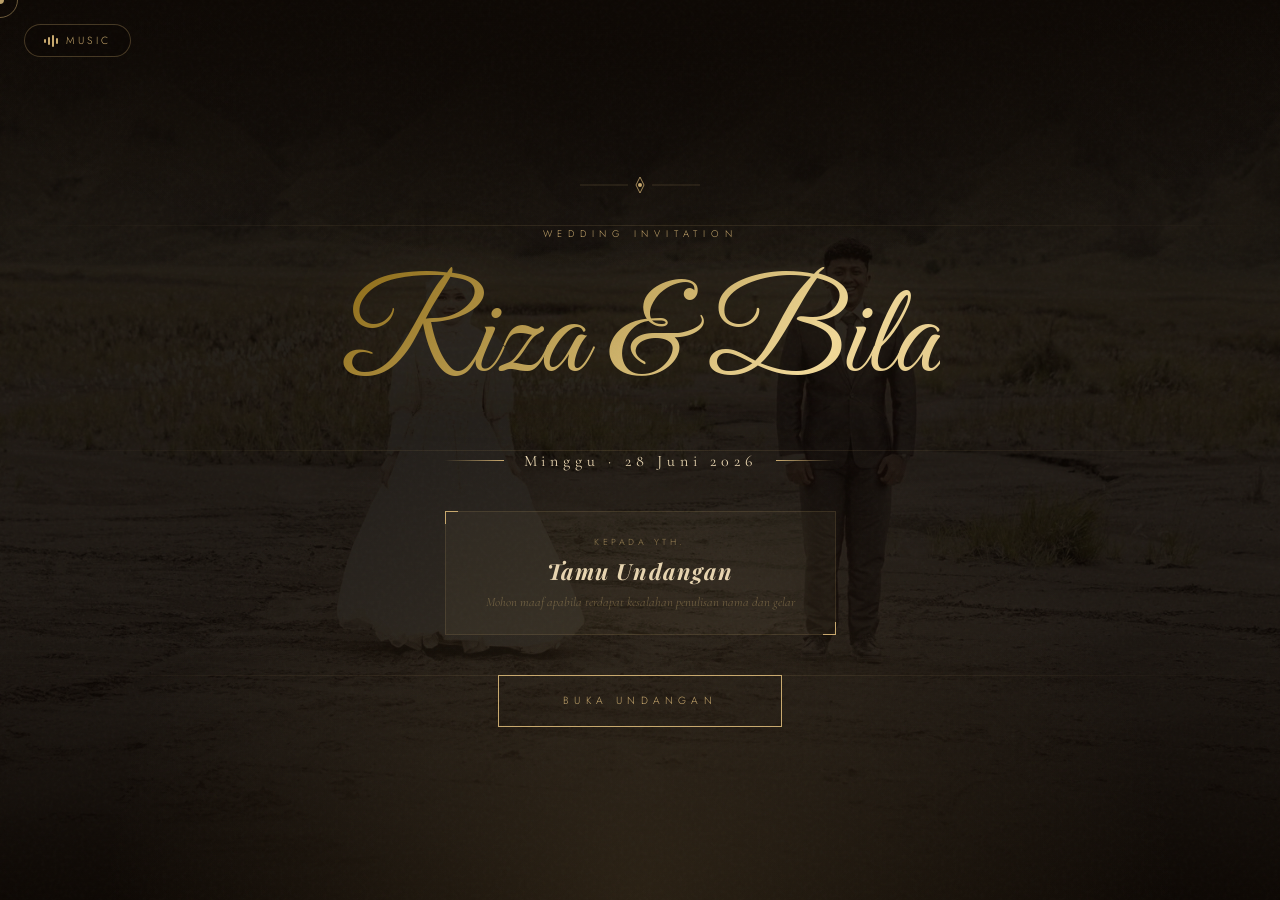
==== undangan-riza-bila/index.html @ 55325d84 "add per page and per person" ====
<!DOCTYPE html>
<html lang="id">
<head>
  <meta charset="UTF-8">
  <meta name="viewport" content="width=device-width, initial-scale=1.0">
  <title>Riza & Bila — Wedding Invitation</title>
  <link rel="preconnect" href="https://fonts.googleapis.com">
  <link href="https://fonts.googleapis.com/css2?family=Playfair+Display:ital,wght@0,400;0,500;0,700;1,400;1,500&family=Cormorant+Garamond:ital,wght@0,300;0,400;0,600;1,300;1,400&family=Great+Vibes&family=Jost:wght@200;300;400;500&display=swap" rel="stylesheet">
  <link rel="stylesheet" href="style.css">
  <link rel="preload" as="image" href="assets/bg/opening.jpg">
</head>

<body>

  <!-- Custom Cursor -->
  <div class="cursor-dot" id="cursor-dot"></div>
  <div class="cursor-ring" id="cursor-ring"></div>

  <!-- Music Toggle -->
  <button id="music-toggle" onclick="toggleMusic()">
    <div class="music-wave" id="music-wave">
      <span></span><span></span><span></span><span></span>
    </div>
    <span id="music-label">MUSIC</span>
  </button>
  <audio id="bg-music" loop>
    <source src="bg-song.mp3" type="audio/mpeg">
  </audio>

  <!-- Particles -->
  <div id="particles"></div>

  <!-- ===== OPENING ===== -->
  <div id="opening">
    <div class="opening-bg-layers">
      <div class="opening-bg-img"></div>
      <div class="opening-gradient"></div>
    </div>
    <div class="opening-lines">
      <div class="opening-line"></div>
      <div class="opening-line"></div>
      <div class="opening-line"></div>
    </div>

    <div class="opening-content">
      <div class="opening-ornament">
        <svg width="120" height="24" viewBox="0 0 120 24" fill="none">
          <line x1="0" y1="12" x2="48" y2="12" stroke="#C9A96E" stroke-width="0.5" opacity="0.4"/>
          <polygon points="60,4 64,12 60,20 56,12" fill="none" stroke="#C9A96E" stroke-width="0.8"/>
          <circle cx="60" cy="12" r="2" fill="#C9A96E"/>
          <line x1="72" y1="12" x2="120" y2="12" stroke="#C9A96E" stroke-width="0.5" opacity="0.4"/>
        </svg>
      </div>

      <p class="opening-tag">Wedding Invitation</p>

      <div class="opening-names">Riza & Bila</div>

      <div class="opening-date-row">
        <div class="opening-date-line"></div>
        <span class="opening-date-text">Minggu · 28 Juni 2026</span>
        <div class="opening-date-line" style="background: linear-gradient(90deg, var(--gold), transparent)"></div>
      </div>

      <div class="opening-guest-box">
        <p class="guest-label">Kepada Yth.</p>
        <h3 id="guest-name">Tamu Undangan</h3>
        <p class="opening-guest-note">Mohon maaf apabila terdapat kesalahan penulisan nama dan gelar</p>
      </div>

      <button class="open-btn" onclick="openInvitation()">
        <div class="open-btn-fill"></div>
        <span>Buka Undangan</span>
      </button>
    </div>
  </div>

  <!-- ===== MAIN ===== -->
  <div id="main">

    <!-- NAV -->
    <nav>
      <a href="#home" class="nav-item active" onclick="setActive(this)">
        <svg viewBox="0 0 24 24" fill="none" stroke="currentColor" stroke-width="1.5">
          <path d="M3 9l9-7 9 7v11a2 2 0 01-2 2H5a2 2 0 01-2-2z"/><polyline points="9 22 9 12 15 12 15 22"/>
        </svg>
        <span class="nav-label">Home</span>
      </a>
      <a href="#couple" class="nav-item" onclick="setActive(this)">
        <svg viewBox="0 0 24 24" fill="none" stroke="currentColor" stroke-width="1.5">
          <path d="M20.84 4.61a5.5 5.5 0 00-7.78 0L12 5.67l-1.06-1.06a5.5 5.5 0 00-7.78 7.78l1.06 1.06L12 21.23l7.78-7.78 1.06-1.06a5.5 5.5 0 000-7.78z"/>
        </svg>
        <span class="nav-label">Couple</span>
      </a>
      <a href="#event" class="nav-item" onclick="setActive(this)">
        <svg viewBox="0 0 24 24" fill="none" stroke="currentColor" stroke-width="1.5">
          <rect x="3" y="4" width="18" height="18" rx="2"/><line x1="16" y1="2" x2="16" y2="6"/>
          <line x1="8" y1="2" x2="8" y2="6"/><line x1="3" y1="10" x2="21" y2="10"/>
        </svg>
        <span class="nav-label">Event</span>
      </a>
      <a href="#gallery" class="nav-item" onclick="setActive(this)">
        <svg viewBox="0 0 24 24" fill="none" stroke="currentColor" stroke-width="1.5">
          <rect x="3" y="3" width="18" height="18" rx="2"/>
          <circle cx="8.5" cy="8.5" r="1.5"/><polyline points="21 15 16 10 5 21"/>
        </svg>
        <span class="nav-label">Gallery</span>
      </a>
      <a href="#wishes" class="nav-item" onclick="setActive(this)">
        <svg viewBox="0 0 24 24" fill="none" stroke="currentColor" stroke-width="1.5">
          <path d="M21 15a2 2 0 01-2 2H7l-4 4V5a2 2 0 012-2h14a2 2 0 012 2z"/>
        </svg>
        <span class="nav-label">Wishes</span>
      </a>
    </nav>

    <!-- HERO -->
    <section id="home">
      <div class="hero-bg-photo"></div>
      <div class="hero-vignette"></div>
      <div class="hero-glow"></div>
      <div class="hero-content">
        <p class="hero-eyebrow">Together with families · We invite you to celebrate</p>
        <div class="hero-ornament">
          <svg width="200" height="20" viewBox="0 0 200 20">
            <line x1="0" y1="10" x2="80" y2="10" stroke="#C9A96E" stroke-width="0.5" opacity="0.4"/>
            <polygon points="100,2 107,10 100,18 93,10" fill="none" stroke="#C9A96E" stroke-width="1"/>
            <circle cx="100" cy="10" r="2.5" fill="#C9A96E" opacity="0.8"/>
            <line x1="120" y1="10" x2="200" y2="10" stroke="#C9A96E" stroke-width="0.5" opacity="0.4"/>
          </svg>
        </div>
        <h1 class="hero-names">Riza & Bila</h1>
        <p class="hero-tagline">A celebration of love, faith & forever</p>
        <div class="hero-date-band">
          <span class="date-dot">◆</span>
          <span>Minggu, 28 Juni 2026</span>
          <span class="date-dot">◆</span>
        </div>
        <button class="hero-cta" onclick="document.getElementById('event').scrollIntoView({behavior:'smooth'})">
          <div class="hero-cta-fill"></div>
          Save The Date
        </button>
      </div>
      <div class="scroll-cue">
        <div class="scroll-cue-line"></div>
        <span>Scroll</span>
      </div>
    </section>

    <!-- COUPLE -->
    <section id="couple">
      <div class="couple-bg-text">Love</div>
      <div class="section-header reveal">
        <p class="section-badge">✦ The Couple ✦</p>
        <h2 class="section-title">Assalamualaikum Wr Wb</h2>
        <div class="section-divider">
          <div class="divider-line"></div>
          <div class="divider-diamond"></div>
          <div class="divider-line rev"></div>
        </div>
        <p class="section-sub">Dengan memohon rahmat dan ridho Allah SWT, kami bermaksud mengundang Bapak / Ibu / Saudara(i) dalam rangkaian acara pernikahan kami</p>
      </div>
      <div class="couple-grid">
        <div class="couple-card" id="couple-card-1">
          <div class="couple-photo-wrap">
            <div class="couple-photo-ring"></div>
            <div class="couple-photo-ring-2"></div>
            <div class="couple-photo">
              <img src="assets/couple/riza.jpg" alt="Riza Irsyad" width="150" height="150" loading="lazy" decoding="async" class="img-fade" onload="this.classList.add('loaded')">
            </div>
          </div>
          <div class="couple-name">Riza Irsyad</div>
          <div class="couple-role">✦ Putra Kedua ✦</div>
          <div class="couple-parents">Bpk. Drs. H. Iyos Rosihin<br>& Dra. Ibu Hj. Julaeha</div>
        </div>

        <div class="couple-center">
          <div class="couple-dot"></div>
          <div class="couple-ampersand">&</div>
          <div class="couple-dot"></div>
        </div>

        <div class="couple-card" id="couple-card-2" style="transition-delay: 0.2s">
          <div class="couple-photo-wrap">
            <div class="couple-photo-ring"></div>
            <div class="couple-photo-ring-2"></div>
            <div class="couple-photo">
              <img src="assets/couple/bila.jpg" alt="Nabila Syahidah N" width="150" height="150" loading="lazy" decoding="async" class="img-fade" onload="this.classList.add('loaded')">
            </div>
          </div>
          <div class="couple-name">Nabila Syahidah N</div>
          <div class="couple-role">✦ Putri Pertama ✦</div>
          <div class="couple-parents">Bpk. Ari<br>& Ibu Istna</div>
        </div>
      </div>
    </section>

    <!-- QUOTE -->
    <section id="quote-section">
      <div class="quote-photo-bg"></div>
      <div class="quote-glow"></div>
      <div class="quote-frame reveal">
        <div class="quote-corner tl"></div>
        <div class="quote-corner tr"></div>
        <div class="quote-corner bl"></div>
        <div class="quote-corner br"></div>
        <div class="quote-icon">"</div>
        <p class="quote-text">Dan di antara tanda-tanda kekuasaan-Nya ialah Dia menciptakan untukmu istri-istri dari jenismu sendiri, supaya kamu cenderung dan merasa tenteram kepadanya, dan dijadikan-Nya di antaramu rasa kasih dan sayang.</p>
        <p class="quote-source">— Q.S. Ar-Rum : 21 —</p>
      </div>
    </section>

    <!-- EVENT -->
    <section id="event">
      <div class="section-header reveal">
        <p class="section-badge">✦ Our Special Day ✦</p>
        <h2 class="section-title">Wedding Event</h2>
        <div class="section-divider">
          <div class="divider-line"></div>
          <div class="divider-diamond"></div>
          <div class="divider-line rev"></div>
        </div>
      </div>

      <div class="countdown">
        <div class="countdown-unit">
          <div class="countdown-box">
            <span class="countdown-number" id="days">00</span>
            <span class="countdown-label">Hari</span>
          </div>
        </div>
        <div class="countdown-separator">:</div>
        <div class="countdown-unit">
          <div class="countdown-box">
            <span class="countdown-number" id="hours">00</span>
            <span class="countdown-label">Jam</span>
          </div>
        </div>
        <div class="countdown-separator">:</div>
        <div class="countdown-unit">
          <div class="countdown-box">
            <span class="countdown-number" id="mins">00</span>
            <span class="countdown-label">Menit</span>
          </div>
        </div>
        <div class="countdown-separator">:</div>
        <div class="countdown-unit">
          <div class="countdown-box">
            <span class="countdown-number" id="secs">00</span>
            <span class="countdown-label">Detik</span>
          </div>
        </div>
      </div>

      <div class="events-grid">
        <div class="event-card" id="ec1">
          <div class="event-icon-wrap">🕌</div>
          <div class="event-type">Akad Nikah</div>
          <div class="event-divider"></div>
          <div class="event-detail"><strong>Jumat, 26 Juni 2026</strong></div>
          <div class="event-detail">07.00 WIB — Selesai</div>
          <div class="event-address">
            <strong style="color:var(--brown);font-family:'Cormorant Garamond',serif;font-size:1rem;">KUA Cileunyi</strong><br>
            Jl. Galumpit Desa No.4, Cileunyi Kulon, Kec. Cileunyi, Kab. Bandung, Jawa Barat
          </div>
          <a href="https://maps.google.com/?q=KUA+Cileunyi" target="_blank" class="map-btn">
            <svg width="12" height="12" viewBox="0 0 24 24" fill="none" stroke="currentColor" stroke-width="2"><path d="M21 10c0 7-9 13-9 13s-9-6-9-13a9 9 0 0118 0z"/><circle cx="12" cy="10" r="3"/></svg>
            Lihat Peta
          </a>
        </div>
        <div class="event-card" id="ec2" style="transition-delay:0.2s">
          <div class="event-icon-wrap">🏛️</div>
          <div class="event-type">Resepsi Pernikahan</div>
          <div class="event-divider"></div>
          <div class="event-detail"><strong>Minggu, 28 Juni 2026</strong></div>
          <div class="event-detail">13.00 WIB — Selesai</div>
          <div class="event-address">
            <strong style="color:var(--brown);font-family:'Cormorant Garamond',serif;font-size:1rem;">Magma Cafe</strong><br>
            Bandasari, Cangkuang, Bandung Regency, West Java
          </div>
          <a href="https://maps.google.com/?q=Magma.bdg" target="_blank" class="map-btn">
            <svg width="12" height="12" viewBox="0 0 24 24" fill="none" stroke="currentColor" stroke-width="2"><path d="M21 10c0 7-9 13-9 13s-9-6-9-13a9 9 0 0118 0z"/><circle cx="12" cy="10" r="3"/></svg>
            Lihat Peta
          </a>
        </div>
      </div>

      <div class="map-wrap reveal">
        <iframe
          src="https://www.google.com/maps/embed?pb=!1m18!1m12!1m3!1d4696.8307964035475!2d107.52487027581668!3d-7.059960869189744!2m3!1f0!2f0!3f0!3m2!1i1024!2i768!4f13.1!3m3!1m2!1s0x2e68edf9655cf415%3A0xceb4f881f0eeddd4!2sMagma.bdg!5e1!3m2!1sen!2sid!4v1777745625233!5m2!1sen!2sid"
          width="100%" height="320" style="border:0;display:block;" allowfullscreen="" loading="lazy">
        </iframe>
      </div>
    </section>

    <!-- GALLERY -->
    <section id="gallery">
      <div class="section-header reveal">
        <p class="section-badge" style="color:rgba(201,169,110,0.5)">✦ Moments ✦</p>
        <h2 class="section-title light">Our Gallery</h2>
        <div class="section-divider">
          <div class="divider-line" style="background:linear-gradient(90deg,transparent,rgba(201,169,110,0.4))"></div>
          <div class="divider-diamond"></div>
          <div class="divider-line rev" style="background:linear-gradient(90deg,rgba(201,169,110,0.4),transparent)"></div>
        </div>
        <p class="section-sub light">Setiap momen adalah kenangan yang abadi</p>
      </div>

      <div class="gallery-grid">
        <div class="gallery-item" onclick="openLightbox('assets/gallery/edit.jpg')">
          <img src="assets/gallery/edit.jpg" alt="Gallery 1" loading="lazy" decoding="async" class="img-fade" onload="this.classList.add('loaded')">
          <div class="gallery-overlay"></div>
          <div class="gallery-view-icon">
            <svg viewBox="0 0 24 24" fill="none" stroke="white" stroke-width="1.5"><circle cx="11" cy="11" r="8"/><path d="M21 21l-4.35-4.35"/></svg>
          </div>
        </div>
        <div class="gallery-item" onclick="openLightbox('assets/gallery/IMG_8842.jpg')">
          <img src="assets/gallery/IMG_8842.jpg" alt="Gallery 2" loading="lazy" decoding="async" class="img-fade" onload="this.classList.add('loaded')">
          <div class="gallery-overlay"></div>
          <div class="gallery-view-icon">
            <svg viewBox="0 0 24 24" fill="none" stroke="white" stroke-width="1.5"><circle cx="11" cy="11" r="8"/><path d="M21 21l-4.35-4.35"/></svg>
          </div>
        </div>
        <div class="gallery-item" onclick="openLightbox('assets/gallery/IMG_8856.jpg')">
          <img src="assets/gallery/IMG_8856.jpg" alt="Gallery 3" loading="lazy" decoding="async" class="img-fade" onload="this.classList.add('loaded')">
          <div class="gallery-overlay"></div>
          <div class="gallery-view-icon">
            <svg viewBox="0 0 24 24" fill="none" stroke="white" stroke-width="1.5"><circle cx="11" cy="11" r="8"/><path d="M21 21l-4.35-4.35"/></svg>
          </div>
        </div>
        <div class="gallery-item" onclick="openLightbox('assets/gallery/IMG_2048.jpg')">
          <img src="assets/gallery/IMG_2048.jpg" alt="Gallery 4" loading="lazy" decoding="async" class="img-fade" onload="this.classList.add('loaded')">
          <div class="gallery-overlay"></div>
          <div class="gallery-view-icon">
            <svg viewBox="0 0 24 24" fill="none" stroke="white" stroke-width="1.5"><circle cx="11" cy="11" r="8"/><path d="M21 21l-4.35-4.35"/></svg>
          </div>
        </div>
        <div class="gallery-item" onclick="openLightbox('assets/gallery/IMG_6687.jpg')">
          <img src="assets/gallery/IMG_6687.jpg" alt="Gallery 5" loading="lazy" decoding="async" class="img-fade" onload="this.classList.add('loaded')">
          <div class="gallery-overlay"></div>
          <div class="gallery-view-icon">
            <svg viewBox="0 0 24 24" fill="none" stroke="white" stroke-width="1.5"><circle cx="11" cy="11" r="8"/><path d="M21 21l-4.35-4.35"/></svg>
          </div>
        </div>
        <div class="gallery-item" onclick="openLightbox('assets/gallery/edit2.jpg')">
          <img src="assets/gallery/edit2.jpg" alt="Gallery 6" loading="lazy" decoding="async" class="img-fade" onload="this.classList.add('loaded')">
          <div class="gallery-overlay"></div>
          <div class="gallery-view-icon">
            <svg viewBox="0 0 24 24" fill="none" stroke="white" stroke-width="1.5"><circle cx="11" cy="11" r="8"/><path d="M21 21l-4.35-4.35"/></svg>
          </div>
        </div>
        <div class="gallery-item" onclick="openLightbox('assets/gallery/IMG_0415.jpg')">
          <img src="assets/gallery/IMG_0415.jpg" alt="Gallery 7" loading="lazy" decoding="async" class="img-fade" onload="this.classList.add('loaded')">
          <div class="gallery-overlay"></div>
          <div class="gallery-view-icon">
            <svg viewBox="0 0 24 24" fill="none" stroke="white" stroke-width="1.5"><circle cx="11" cy="11" r="8"/><path d="M21 21l-4.35-4.35"/></svg>
          </div>
        </div>
        <div class="gallery-item" onclick="openLightbox('assets/gallery/IMG_8567.jpg')">
          <img src="assets/gallery/IMG_8567.jpg" alt="Gallery 8" loading="lazy" decoding="async" class="img-fade" onload="this.classList.add('loaded')">
          <div class="gallery-overlay"></div>
          <div class="gallery-view-icon">
            <svg viewBox="0 0 24 24" fill="none" stroke="white" stroke-width="1.5"><circle cx="11" cy="11" r="8"/><path d="M21 21l-4.35-4.35"/></svg>
          </div>
        </div>
        <div class="gallery-item" onclick="openLightbox('assets/gallery/IMG_8584.jpg')">
          <img src="assets/gallery/IMG_8584.jpg" alt="Gallery 9" loading="lazy" decoding="async" class="img-fade" onload="this.classList.add('loaded')">
          <div class="gallery-overlay"></div>
          <div class="gallery-view-icon">
            <svg viewBox="0 0 24 24" fill="none" stroke="white" stroke-width="1.5"><circle cx="11" cy="11" r="8"/><path d="M21 21l-4.35-4.35"/></svg>
          </div>
        </div>
      </div>
    </section>

    <!-- WISHES -->
    <section id="wishes">
      <div class="section-header reveal">
        <p class="section-badge">✦ Ucapan & Doa ✦</p>
        <h2 class="section-title light">Kirim Ucapan</h2>
        <div class="section-divider">
          <div class="divider-line" style="background:linear-gradient(90deg,transparent,rgba(201,169,110,0.4))"></div>
          <div class="divider-diamond"></div>
          <div class="divider-line rev" style="background:linear-gradient(90deg,rgba(201,169,110,0.4),transparent)"></div>
        </div>
      </div>

      <div class="wish-form reveal">
        <div class="form-field">
          <input type="text" id="guest-name-input" placeholder="Nama" readonly>
        </div>
        <div class="form-field">
          <textarea id="wish-text" placeholder="Tulis ucapan & doa untuk kami…"></textarea>
        </div>
        <div class="form-row">
          <div class="form-field">
            <select id="wish-status">
              <option value="" disabled selected>Konfirmasi Kehadiran</option>
              <option value="hadir">Hadir</option>
              <option value="tidak">Tidak Hadir</option>
              <option value="ragu">Masih Ragu</option>
            </select>
          </div>
          <div class="form-field">
            <select id="guest-count">
              <option value="" disabled selected>Jumlah Tamu</option>
              <option value="1">1 Orang</option>
              <option value="2">2 Orang</option>
            </select>
          </div>
        </div>
        <button class="submit-btn" onclick="submitWish()">
          <div class="submit-btn-fill"></div>
          <span>Kirim Ucapan ✦</span>
        </button>
      </div>

      <div class="comments-list" id="comments-list"></div>
    </section>

    <!-- AMPLOP DIGITAL -->
    <section id="amplop">
      <div class="section-header reveal">
        <p class="section-badge">✦ Amplop Digital ✦</p>
        <h2 class="section-title">Gift of Love</h2>
        <div class="section-divider">
          <div class="divider-line"></div>
          <div class="divider-diamond"></div>
          <div class="divider-line rev"></div>
        </div>
        <p class="amplop-intro">Terima kasih telah melakukan konfirmasi kehadiran. Doa Bapak/Ibu/Saudara/i sudah merupakan hadiah terbaik bagi kami. Namun, jika memberi adalah bentuk tanda kasih Anda, fitur ini dapat memberikan Anda kemudahan.</p>
      </div>
      <div class="bank-cards">
        <div class="bank-card" id="bc1">
          <div class="bank-logo">🏦 Bank BNI</div>
          <div class="bank-label">Nomor Rekening</div>
          <div class="bank-number">0460 450 852</div>
          <div class="bank-info">
            <div>
              <div class="bank-label">Atas Nama</div>
              <div class="bank-info-value">Riza Irsyad</div>
            </div>
            <div>
              <div class="bank-label">Pernikahan</div>
              <div class="bank-info-value">26/06/2026</div>
            </div>
          </div>
          <button class="copy-btn" onclick="copyNumber(this, '0460450852')">
            <div class="copy-btn-fill"></div>
            <span id="copy-label-1">📋 Salin Nomor</span>
          </button>
        </div>
        <div class="bank-card" id="bc2" style="transition-delay:0.2s">
          <div class="bank-logo">💜 Bank BCA</div>
          <div class="bank-label">Nomor Rekening</div>
          <div class="bank-number">0123 456 789</div>
          <div class="bank-info">
            <div>
              <div class="bank-label">Atas Nama</div>
              <div class="bank-info-value">Nabila Syahidah N</div>
            </div>
            <div>
              <div class="bank-label">Pernikahan</div>
              <div class="bank-info-value">26/06/2026</div>
            </div>
          </div>
          <button class="copy-btn" onclick="copyNumber(this, '0123456789')">
            <div class="copy-btn-fill"></div>
            <span id="copy-label-2">📋 Salin Nomor</span>
          </button>
        </div>
      </div>
    </section>

    <!-- FOOTER -->
    <footer>
      <div class="footer-glow"></div>
      <div class="footer-names">Riza & Bila</div>
      <div class="footer-divider-line"></div>
      <p class="footer-text">Merupakan suatu kehormatan dan kebahagiaan bagi kami apabila Bapak/Ibu/Saudara/i berkenan hadir untuk memberikan doa restu.</p>
      <p class="footer-date">Minggu · 28 Juni 2026</p>
    </footer>

    <!-- LIGHTBOX -->
    <div id="lightbox">
      <button class="lb-close" onclick="closeLightbox()">✕</button>
      <img id="lb-img" src="" alt="">
    </div>

    <!-- TOAST -->
    <div id="toast"></div>

  </div><!-- /main -->

  <script src="script.js"></script>
</body>
</html>
---- undangan-riza-bila/style.css ----
:root {
  --gold: #C9A96E;
  --gold-light: #E8D5B0;
  --gold-dark: #8B6914;
  --gold-shimmer: #F0D898;
  --cream: #FDF8F0;
  --cream-dark: #F0E5D0;
  --brown: #2C1B0E;
  --white: #FFFFFF;
  --gray: #7A7060;
  --dark: #0D0804;
  --dark-mid: #150E06;
  --dark-surface: #1A1008;
  --rose: #C8A09A;
  --ink: #1C1108;
}

* { margin: 0; padding: 0; box-sizing: border-box; }
html { scroll-behavior: smooth; }

body {
  font-family: 'Jost', sans-serif;
  background: var(--dark);
  color: var(--brown);
  overflow-x: hidden;
  cursor: none;
}

/* ===== CUSTOM CURSOR ===== */
.cursor-dot {
  position: fixed;
  width: 8px; height: 8px;
  background: var(--gold);
  border-radius: 50%;
  pointer-events: none;
  z-index: 99999;
  transform: translate(-50%, -50%);
  transition: transform 0.1s ease;
  mix-blend-mode: difference;
}
.cursor-ring {
  position: fixed;
  width: 36px; height: 36px;
  border: 1px solid rgba(201,169,110,0.5);
  border-radius: 50%;
  pointer-events: none;
  z-index: 99998;
  transform: translate(-50%, -50%);
  transition: width 0.3s ease, height 0.3s ease, border-color 0.3s ease;
}
.cursor-ring.hover {
  width: 56px; height: 56px;
  border-color: var(--gold);
}

/* ===== NOISE TEXTURE OVERLAY ===== */
body::before {
  content: '';
  position: fixed;
  inset: 0;
  background-image: url("data:image/svg+xml,%3Csvg viewBox='0 0 256 256' xmlns='http://www.w3.org/2000/svg'%3E%3Cfilter id='noise'%3E%3CfeTurbulence type='fractalNoise' baseFrequency='0.9' numOctaves='4' stitchTiles='stitch'/%3E%3C/filter%3E%3Crect width='100%25' height='100%25' filter='url(%23noise)' opacity='0.04'/%3E%3C/svg%3E");
  pointer-events: none;
  z-index: 99990;
  opacity: 0.6;
}

/* ===== MUSIC TOGGLE ===== */
#music-toggle {
  position: fixed;
  top: 24px; left: 24px;
  z-index: 9999;
  background: rgba(13,8,4,0.8);
  color: var(--gold);
  border: 1px solid rgba(201,169,110,0.3);
  padding: 0.5rem 1.2rem;
  font-family: 'Jost', sans-serif;
  font-size: 0.65rem;
  font-weight: 300;
  letter-spacing: 0.3em;
  cursor: none;
  border-radius: 30px;
  backdrop-filter: blur(20px);
  transition: all 0.3s ease;
  display: flex; align-items: center; gap: 0.5rem;
}
#music-toggle:hover {
  background: rgba(201,169,110,0.1);
  border-color: var(--gold);
}
.music-wave {
  display: flex; gap: 2px; align-items: center; height: 12px;
}
.music-wave span {
  display: block; width: 2px; background: var(--gold); border-radius: 2px;
  animation: wave 1s ease-in-out infinite;
}
.music-wave span:nth-child(1) { height: 4px; animation-delay: 0s; }
.music-wave span:nth-child(2) { height: 8px; animation-delay: 0.15s; }
.music-wave span:nth-child(3) { height: 12px; animation-delay: 0.3s; }
.music-wave span:nth-child(4) { height: 6px; animation-delay: 0.45s; }
.music-wave.paused span { animation-play-state: paused; height: 3px !important; }
@keyframes wave {
  0%, 100% { transform: scaleY(0.5); }
  50% { transform: scaleY(1); }
}

/* ===== PARTICLES ===== */
#particles {
  position: fixed; inset: 0;
  pointer-events: none; z-index: 1; overflow: hidden;
}
.particle {
  position: absolute;
  border-radius: 50%;
  opacity: 0;
  animation: floatUp linear infinite;
}
@keyframes floatUp {
  0% { transform: translateY(100vh) translateX(0) rotate(0deg); opacity: 0; }
  10% { opacity: 1; }
  90% { opacity: 0.5; }
  100% { transform: translateY(-100px) translateX(60px) rotate(720deg); opacity: 0; }
}

/* ===== OPENING SCREEN ===== */
#opening {
  position: fixed; inset: 0; z-index: 9990;
  background: var(--dark);
  display: flex; flex-direction: column; align-items: center; justify-content: center;
  transition: opacity 1s ease, visibility 1s ease;
  overflow: hidden;
}
#opening.hidden { opacity: 0; visibility: hidden; pointer-events: none; }

.opening-bg-layers {
  position: absolute; inset: 0;
}
.opening-bg-img {
  position: absolute; inset: 0;
  background: url('assets/bg/opening.jpg') center/cover no-repeat;
  opacity: 0;
  filter: sepia(0.4) brightness(0.4);
  animation: bgReveal 2.5s ease 0.5s forwards;
}
@keyframes bgReveal {
  to { opacity: 0.25; }
}
.opening-gradient {
  position: absolute; inset: 0;
  background:
    radial-gradient(ellipse 60% 80% at 50% 100%, rgba(201,169,110,0.15) 0%, transparent 70%),
    radial-gradient(ellipse 100% 50% at 50% 0%, var(--dark) 0%, transparent 60%),
    linear-gradient(to bottom, var(--dark) 0%, transparent 30%, transparent 70%, var(--dark) 100%);
}

/* Animated horizontal lines */
.opening-lines {
  position: absolute; inset: 0; overflow: hidden;
}
.opening-line {
  position: absolute; left: 0; right: 0; height: 1px;
  background: linear-gradient(90deg, transparent, rgba(201,169,110,0.15), transparent);
  transform: scaleX(0);
  animation: lineExpand 1.5s ease forwards;
}
.opening-line:nth-child(1) { top: 25%; animation-delay: 0.3s; }
.opening-line:nth-child(2) { top: 50%; animation-delay: 0.5s; }
.opening-line:nth-child(3) { top: 75%; animation-delay: 0.7s; }
@keyframes lineExpand {
  to { transform: scaleX(1); }
}

.opening-content {
  position: relative; z-index: 2;
  text-align: center; padding: 2rem;
  display: flex; flex-direction: column; align-items: center; gap: 0;
}

.opening-ornament {
  opacity: 0;
  animation: fadeIn 1s ease 0.8s forwards;
  margin-bottom: 1.5rem;
}
.opening-ornament svg { width: 120px; }

.opening-tag {
  font-family: 'Jost', sans-serif;
  font-size: 0.6rem; font-weight: 300;
  letter-spacing: 0.6em;
  color: var(--gold);
  text-transform: uppercase;
  opacity: 0;
  animation: fadeUp 1s ease 1s forwards;
  margin-bottom: 1.5rem;
}

.opening-names {
  font-family: 'Great Vibes', cursive;
  font-size: clamp(4rem, 14vw, 8rem);
  color: transparent;
  background: linear-gradient(135deg, var(--gold-dark), var(--gold-shimmer), var(--gold), var(--gold-shimmer), var(--gold-dark));
  background-size: 300% 300%;
  -webkit-background-clip: text;
  background-clip: text;
  animation: gradientShift 4s ease-in-out infinite, fadeUp 1.2s ease 1.2s both;
  line-height: 1.2;
  margin-bottom: 0.5rem;
  text-shadow: none;
  filter: drop-shadow(0 0 40px rgba(201,169,110,0.2));
}
@keyframes gradientShift {
  0%, 100% { background-position: 0% 50%; }
  50% { background-position: 100% 50%; }
}

.opening-date-row {
  display: flex; align-items: center; gap: 1.2rem;
  opacity: 0;
  animation: fadeUp 1s ease 1.5s forwards;
  margin: 1.5rem 0 2.5rem;
}
.opening-date-line { flex: 1; height: 1px; width: 60px; background: linear-gradient(90deg, transparent, var(--gold)); }
.opening-date-line:last-child { background: linear-gradient(90deg, var(--gold), transparent); }
.opening-date-text {
  font-family: 'Cormorant Garamond', serif;
  font-size: 1rem; letter-spacing: 0.3em;
  color: var(--gold-light); white-space: nowrap;
}

.opening-guest-box {
  background: rgba(201,169,110,0.05);
  border: 1px solid rgba(201,169,110,0.15);
  padding: 1.5rem 2.5rem;
  margin-bottom: 2.5rem;
  position: relative;
  opacity: 0;
  animation: fadeUp 1s ease 1.7s forwards;
}
.opening-guest-box::before, .opening-guest-box::after {
  content: ''; position: absolute;
  width: 12px; height: 12px;
  border-color: var(--gold); border-style: solid;
}
.opening-guest-box::before { top: -1px; left: -1px; border-width: 1px 0 0 1px; }
.opening-guest-box::after { bottom: -1px; right: -1px; border-width: 0 1px 1px 0; }
.guest-label {
  font-family: 'Jost', sans-serif;
  font-size: 0.55rem; letter-spacing: 0.4em;
  color: rgba(201,169,110,0.5); text-transform: uppercase;
  margin-bottom: 0.5rem;
}
#guest-name {
  font-family: 'Playfair Display', serif;
  font-size: 1.4rem; color: var(--gold-light);
  font-style: italic; letter-spacing: 0.05em;
}
.opening-guest-note {
  font-family: 'Cormorant Garamond', serif;
  font-size: 0.8rem; color: rgba(201,169,110,0.4);
  font-style: italic; margin-top: 0.5rem;
}

.open-btn {
  position: relative; overflow: hidden;
  padding: 1.1rem 4rem;
  border: 1px solid var(--gold);
  background: transparent;
  color: var(--gold);
  font-family: 'Jost', sans-serif;
  font-size: 0.65rem; font-weight: 300;
  letter-spacing: 0.5em;
  text-transform: uppercase;
  cursor: none;
  transition: color 0.5s ease;
  opacity: 0;
  animation: fadeUp 1s ease 2s forwards;
}
.open-btn-fill {
  position: absolute; inset: 0;
  background: var(--gold);
  transform: translateX(-101%);
  transition: transform 0.5s cubic-bezier(0.7,0,0.3,1);
}
.open-btn:hover .open-btn-fill { transform: translateX(0); }
.open-btn:hover { color: var(--dark); }
.open-btn span { position: relative; z-index: 1; }

@keyframes fadeUp {
  from { opacity: 0; transform: translateY(24px); }
  to { opacity: 1; transform: translateY(0); }
}
@keyframes fadeIn {
  from { opacity: 0; }
  to { opacity: 1; }
}

/* ===== MAIN ===== */
#main { display: none; }
#main.visible { display: block; }

/* ===== NAV ===== */
nav {
  position: fixed; bottom: 2rem; left: 50%;
  transform: translateX(-50%);
  z-index: 100;
  background: rgba(13,8,4,0.9);
  backdrop-filter: blur(30px);
  border: 1px solid rgba(201,169,110,0.2);
  border-radius: 60px;
  padding: 0.6rem 1.5rem;
  display: flex; gap: 0.2rem; align-items: center;
  box-shadow: 0 30px 80px rgba(0,0,0,0.6), inset 0 1px 0 rgba(201,169,110,0.1);
}
.nav-item {
  display: flex; flex-direction: column; align-items: center; gap: 0.25rem;
  padding: 0.6rem 1rem; cursor: none;
  border-radius: 40px; transition: all 0.3s ease;
  color: rgba(201,169,110,0.35); text-decoration: none;
  border: none; background: none;
}
.nav-item.active, .nav-item:hover {
  color: var(--gold); background: rgba(201,169,110,0.08);
}
.nav-item svg { width: 18px; height: 18px; }
.nav-label { font-size: 0.5rem; letter-spacing: 0.15em; text-transform: uppercase; font-weight: 400; }

/* ===== HERO ===== */
#home {
  background: var(--dark); min-height: 100svh;
  display: flex; flex-direction: column; align-items: center; justify-content: center;
  position: relative; overflow: hidden;
}
.hero-bg-photo {
  position: absolute; inset: 0;
  background: url('assets/bg/hero.jpg') center/cover no-repeat;
  opacity: 0.1;
  filter: blur(3px) sepia(0.6);
  transform: scale(1.05);
  animation: slowZoom 20s ease-in-out infinite alternate;
}
@keyframes slowZoom {
  from { transform: scale(1.05); }
  to { transform: scale(1.15); }
}
.hero-vignette {
  position: absolute; inset: 0;
  background:
    radial-gradient(ellipse 70% 70% at 50% 50%, transparent 30%, var(--dark) 100%),
    linear-gradient(to bottom, var(--dark) 0%, transparent 25%, transparent 75%, var(--dark) 100%);
}
.hero-glow {
  position: absolute; inset: 0;
  background: radial-gradient(ellipse 60% 40% at 50% 70%, rgba(201,169,110,0.06) 0%, transparent 70%);
  animation: glow 5s ease-in-out infinite alternate;
}
@keyframes glow {
  from { opacity: 0.5; transform: scale(0.9); }
  to { opacity: 1; transform: scale(1.1); }
}

.hero-content {
  position: relative; z-index: 2;
  text-align: center; padding: 2rem;
}

.hero-eyebrow {
  font-family: 'Jost', sans-serif; font-size: 0.6rem; font-weight: 300;
  letter-spacing: 0.6em; color: rgba(201,169,110,0.6); text-transform: uppercase;
  margin-bottom: 2.5rem;
  opacity: 0; animation: fadeUp 1s ease 0.3s forwards;
}

/* Gold ornamental SVG divider */
.hero-ornament {
  margin: 0 auto 2rem;
  opacity: 0; animation: fadeIn 1s ease 0.5s forwards;
}

.hero-names {
  font-family: 'Great Vibes', cursive;
  font-size: clamp(4.5rem, 16vw, 10rem);
  color: transparent;
  background: linear-gradient(135deg, var(--gold-dark) 0%, var(--gold-shimmer) 40%, var(--gold) 60%, var(--gold-shimmer) 80%, var(--gold-dark) 100%);
  background-size: 300%;
  -webkit-background-clip: text; background-clip: text;
  animation: gradientShift 5s ease-in-out infinite, fadeUp 1.5s ease 0.7s both;
  filter: drop-shadow(0 0 60px rgba(201,169,110,0.2));
  line-height: 1.2; margin-bottom: 1rem;
  padding: 0.2em 0.3em;
}

.hero-tagline {
  font-family: 'Playfair Display', serif; font-style: italic;
  font-size: clamp(0.9rem, 2vw, 1.2rem);
  color: rgba(232,213,176,0.5); letter-spacing: 0.1em;
  margin-bottom: 2.5rem;
  opacity: 0; animation: fadeUp 1s ease 1s forwards;
}

.hero-date-band {
  display: inline-flex; align-items: center; gap: 1.5rem;
  padding: 1rem 3rem;
  border-top: 1px solid rgba(201,169,110,0.25);
  border-bottom: 1px solid rgba(201,169,110,0.25);
  margin-bottom: 2.5rem;
  opacity: 0; animation: fadeUp 1s ease 1.2s forwards;
}
.hero-date-band .date-dot { color: var(--gold); font-size: 0.4rem; }
.hero-date-band span {
  font-family: 'Cormorant Garamond', serif;
  font-size: 1rem; letter-spacing: 0.35em; color: var(--gold-light);
}

.hero-cta {
  display: inline-block; position: relative;
  padding: 1.1rem 3.5rem; overflow: hidden;
  border: 1px solid rgba(201,169,110,0.4);
  color: var(--gold);
  font-family: 'Jost', sans-serif;
  font-size: 0.6rem; font-weight: 300; letter-spacing: 0.5em;
  text-transform: uppercase; cursor: none; background: transparent;
  transition: color 0.5s ease;
  opacity: 0; animation: fadeUp 1s ease 1.4s forwards;
}
.hero-cta-fill {
  position: absolute; inset: 0;
  background: linear-gradient(90deg, transparent, rgba(201,169,110,0.1), transparent);
  transform: translateX(-100%);
  animation: sheen 4s ease-in-out 2s infinite;
}
@keyframes sheen {
  0% { transform: translateX(-100%); }
  30%, 100% { transform: translateX(200%); }
}

.scroll-cue {
  position: absolute; bottom: 6rem; left: 50%; transform: translateX(-50%);
  display: flex; flex-direction: column; align-items: center; gap: 0.6rem;
  color: rgba(201,169,110,0.3);
  font-family: 'Jost', sans-serif;
  font-size: 0.5rem; font-weight: 300; letter-spacing: 0.4em; text-transform: uppercase;
}
.scroll-cue-line {
  width: 1px; height: 50px;
  background: linear-gradient(to bottom, transparent, rgba(201,169,110,0.4), transparent);
  animation: scrollPulse 2s ease-in-out infinite;
}
@keyframes scrollPulse {
  0%, 100% { opacity: 0.3; transform: scaleY(0.8); }
  50% { opacity: 1; transform: scaleY(1); }
}

/* ===== SECTION COMMON ===== */
.section-badge {
  font-family: 'Jost', sans-serif; font-size: 0.55rem; font-weight: 300;
  letter-spacing: 0.6em; color: var(--gold); text-transform: uppercase;
  margin-bottom: 0.8rem;
}
.section-title {
  font-family: 'Playfair Display', serif; font-style: italic;
  font-size: clamp(2rem, 5vw, 3.5rem);
  color: var(--brown); line-height: 1.15;
}
.section-title.light { color: var(--gold-light); }
.section-divider {
  display: flex; align-items: center; gap: 1rem; justify-content: center;
  margin: 1.5rem 0;
}
.divider-line { flex: 0 0 60px; height: 1px; background: linear-gradient(90deg, transparent, var(--gold)); }
.divider-line.rev { background: linear-gradient(90deg, var(--gold), transparent); }
.divider-diamond { width: 6px; height: 6px; background: var(--gold); transform: rotate(45deg); }
.section-sub {
  font-family: 'Cormorant Garamond', serif; font-size: 1.1rem;
  color: var(--gray); line-height: 1.9; font-style: italic;
  max-width: 580px; margin: 0 auto;
}
.section-sub.light { color: rgba(201,169,110,0.5); }

/* reveal */
.reveal { opacity: 0; transform: translateY(40px); transition: opacity 0.9s cubic-bezier(0.25,0.46,0.45,0.94), transform 0.9s cubic-bezier(0.25,0.46,0.45,0.94); }
.reveal.up { opacity: 1; transform: translateY(0); }

/* ===== IMAGE LOADING / FADE-IN ===== */
img.img-fade {
  opacity: 0;
  background-color: rgba(201,169,110,0.08);
  transition: opacity 0.6s ease;
}
img.img-fade.loaded { opacity: 1; }

/* ===== COUPLE SECTION ===== */
#couple {
  background: var(--cream); padding: 10rem 2rem 8rem;
  position: relative; overflow: hidden;
}
#couple::before {
  content: '';
  position: absolute; top: 0; left: 0; right: 0; height: 1px;
  background: linear-gradient(90deg, transparent, var(--gold), transparent);
}
.couple-bg-text {
  position: absolute; top: 50%; left: 50%; transform: translate(-50%,-50%);
  font-family: 'Great Vibes', cursive; font-size: 20rem;
  color: rgba(201,169,110,0.04); white-space: nowrap;
  pointer-events: none; user-select: none; line-height: 1;
}
.section-header { text-align: center; margin-bottom: 5rem; }
.couple-grid {
  display: grid; grid-template-columns: 1fr 80px 1fr;
  gap: 2rem; max-width: 920px; margin: 0 auto; align-items: center;
}
.couple-card {
  background: white; padding: 3.5rem 2rem; text-align: center;
  position: relative; box-shadow: 0 30px 80px rgba(44,27,14,0.08);
  overflow: hidden;
  opacity: 0; transform: translateY(40px);
  transition: opacity 0.8s ease, transform 0.8s ease, box-shadow 0.4s ease;
}
.couple-card.up { opacity: 1; transform: translateY(0); }
.couple-card:hover { box-shadow: 0 40px 100px rgba(44,27,14,0.14); transform: translateY(-6px) !important; }
.couple-card::before {
  content: '';
  position: absolute; top: 0; left: 0; right: 0; height: 3px;
  background: linear-gradient(90deg, transparent, var(--gold), transparent);
}
.couple-card::after {
  content: '';
  position: absolute; bottom: 0; left: 50%; transform: translateX(-50%);
  width: 0; height: 1px; background: var(--gold);
  transition: width 0.5s ease;
}
.couple-card:hover::after { width: 80%; }

.couple-photo-wrap {
  position: relative; width: 150px; height: 150px; margin: 0 auto 2rem;
}
.couple-photo-ring {
  position: absolute; inset: -8px; border-radius: 50%;
  border: 1px solid rgba(201,169,110,0.3);
  animation: rotateRing 8s linear infinite;
}
.couple-photo-ring-2 {
  position: absolute; inset: -16px; border-radius: 50%;
  border: 1px dashed rgba(201,169,110,0.12);
  animation: rotateRing 12s linear infinite reverse;
}
@keyframes rotateRing {
  from { transform: rotate(0deg); }
  to { transform: rotate(360deg); }
}
.couple-photo {
  width: 150px; height: 150px; border-radius: 50%;
  overflow: hidden; border: 3px solid var(--gold);
  box-shadow: 0 0 0 6px rgba(201,169,110,0.08), 0 20px 40px rgba(44,27,14,0.15);
  position: relative; z-index: 1;
}
.couple-photo img { width: 100%; height: 100%; object-fit: cover; transition: transform 0.6s ease; }
.couple-card:hover .couple-photo img { transform: scale(1.08); }

.couple-name {
  font-family: 'Great Vibes', cursive; font-size: 2.4rem;
  color: var(--brown); margin-bottom: 0.4rem;
}
.couple-role {
  font-family: 'Jost', sans-serif; font-size: 0.55rem; font-weight: 300;
  letter-spacing: 0.4em; color: var(--gold); text-transform: uppercase; margin-bottom: 1.2rem;
}
.couple-parents {
  font-family: 'Cormorant Garamond', serif;
  font-size: 1rem; color: var(--gray); line-height: 1.7; font-style: italic;
}

.couple-center {
  display: flex; flex-direction: column; align-items: center; gap: 1rem;
}
.couple-ampersand {
  font-family: 'Great Vibes', cursive; font-size: 4.5rem;
  color: var(--gold); opacity: 0.7;
  filter: drop-shadow(0 4px 20px rgba(201,169,110,0.3));
  animation: breathe 4s ease-in-out infinite;
}
@keyframes breathe {
  0%, 100% { transform: scale(1); opacity: 0.6; }
  50% { transform: scale(1.05); opacity: 0.9; }
}
.couple-dot {
  width: 5px; height: 5px; background: var(--gold);
  border-radius: 50%; opacity: 0.4;
}

/* ===== QUOTE SECTION ===== */
#quote-section {
  padding: 8rem 2rem; background: var(--dark);
  position: relative; overflow: hidden; text-align: center;
}
#quote-section::before, #quote-section::after {
  content: '';
  position: absolute; left: 0; right: 0; height: 1px;
  background: linear-gradient(90deg, transparent, rgba(201,169,110,0.2), transparent);
}
#quote-section::before { top: 0; }
#quote-section::after { bottom: 0; }
.quote-photo-bg {
  position: absolute; inset: 0;
  background: url('assets/bg/quote.jpg') center/cover no-repeat;
  opacity: 0.05; filter: sepia(1) blur(2px);
}
.quote-glow {
  position: absolute; inset: 0;
  background: radial-gradient(ellipse 60% 60% at 50% 50%, rgba(201,169,110,0.04), transparent);
}
.quote-frame {
  position: relative; max-width: 780px; margin: 0 auto;
  padding: 4.5rem 5rem;
}
.quote-corner {
  position: absolute; width: 30px; height: 30px;
  border-color: rgba(201,169,110,0.4); border-style: solid;
}
.quote-corner.tl { top: 0; left: 0; border-width: 1px 0 0 1px; }
.quote-corner.tr { top: 0; right: 0; border-width: 1px 1px 0 0; }
.quote-corner.bl { bottom: 0; left: 0; border-width: 0 0 1px 1px; }
.quote-corner.br { bottom: 0; right: 0; border-width: 0 1px 1px 0; }
.quote-icon {
  font-family: 'Playfair Display', serif; font-size: 5rem;
  color: rgba(201,169,110,0.15); line-height: 1;
  position: absolute; top: 1rem; left: 2rem; margin-bottom: 0;
}
.quote-text {
  font-family: 'Playfair Display', serif; font-style: italic;
  font-size: clamp(1rem, 2.5vw, 1.3rem); color: var(--gold-light);
  line-height: 2; margin-bottom: 2rem;
}
.quote-source {
  font-family: 'Jost', sans-serif; font-size: 0.65rem; font-weight: 300;
  letter-spacing: 0.4em; color: var(--gold);
}

/* ===== EVENT SECTION ===== */
#event { background: var(--cream); padding: 10rem 2rem 8rem; position: relative; overflow: hidden; }
#event::before {
  content: '';
  position: absolute; top: 0; left: 0; right: 0; height: 1px;
  background: linear-gradient(90deg, transparent, var(--gold), transparent);
}

.countdown {
  display: flex; justify-content: center; gap: 2rem;
  margin: 3rem 0 5rem; flex-wrap: wrap;
}
.countdown-unit { text-align: center; }
.countdown-box {
  width: 90px; height: 90px; position: relative;
  display: flex; align-items: center; justify-content: center;
  flex-direction: column;
  background: white;
  box-shadow: 0 20px 50px rgba(44,27,14,0.1);
  border: 1px solid rgba(201,169,110,0.2);
}
.countdown-box::before {
  content: '';
  position: absolute; inset: 0;
  background: linear-gradient(135deg, rgba(201,169,110,0.05), transparent);
}
.countdown-box::after {
  content: '';
  position: absolute; bottom: 0; left: 0; right: 0; height: 3px;
  background: linear-gradient(90deg, transparent, var(--gold), transparent);
}
.countdown-number {
  font-family: 'Playfair Display', serif; font-size: 2.2rem; font-weight: 700;
  color: var(--brown); line-height: 1; position: relative; z-index: 1;
}
.countdown-label {
  font-family: 'Jost', sans-serif; font-size: 0.5rem; font-weight: 300;
  letter-spacing: 0.25em; color: var(--gold); text-transform: uppercase;
  position: relative; z-index: 1; margin-top: 0.2rem;
}
.countdown-separator {
  font-family: 'Playfair Display', serif; font-size: 2rem;
  color: rgba(201,169,110,0.4); align-self: flex-start; margin-top: 1.2rem;
}

.events-grid {
  display: grid; grid-template-columns: repeat(auto-fit, minmax(320px, 1fr));
  gap: 2.5rem; max-width: 900px; margin: 0 auto 4rem;
}
.event-card {
  background: white; padding: 3.5rem 2.5rem;
  box-shadow: 0 20px 60px rgba(44,27,14,0.07);
  text-align: center; position: relative; overflow: hidden;
  opacity: 0; transform: translateY(30px);
  transition: opacity 0.8s ease, transform 0.8s ease, box-shadow 0.4s ease;
}
.event-card.up { opacity: 1; transform: translateY(0); }
.event-card:hover { box-shadow: 0 40px 100px rgba(44,27,14,0.15); transform: translateY(-6px) !important; }
.event-card::before {
  content: '';
  position: absolute; top: 0; left: 0; right: 0; height: 3px;
  background: linear-gradient(90deg, transparent, var(--gold), transparent);
}

.event-icon-wrap {
  width: 80px; height: 80px; margin: 0 auto 2rem;
  background: linear-gradient(135deg, var(--cream), var(--cream-dark));
  display: flex; align-items: center; justify-content: center;
  font-size: 2rem; position: relative;
}
.event-icon-wrap::before {
  content: '';
  position: absolute; inset: -6px;
  border: 1px solid rgba(201,169,110,0.2);
  transform: rotate(45deg);
}

.event-type {
  font-family: 'Great Vibes', cursive; font-size: 2.2rem;
  color: var(--gold-dark); margin-bottom: 0.5rem;
}
.event-divider { width: 30px; height: 1px; background: var(--gold); margin: 1rem auto 1.5rem; }
.event-detail {
  font-family: 'Cormorant Garamond', serif; font-size: 1.1rem;
  color: var(--brown); line-height: 1.8; margin-bottom: 0.3rem;
}
.event-detail strong { font-size: 1.15rem; font-weight: 600; display: block; }
.event-address {
  font-family: 'Jost', sans-serif; font-size: 0.7rem; font-weight: 300;
  color: var(--gray); line-height: 1.7;
  margin-top: 1.2rem; padding-top: 1.2rem;
  border-top: 1px solid var(--cream-dark);
}
.map-btn {
  display: inline-flex; align-items: center; gap: 0.5rem;
  margin-top: 1.5rem; padding: 0.8rem 2rem;
  background: var(--dark); color: var(--gold);
  font-family: 'Jost', sans-serif;
  font-size: 0.6rem; font-weight: 300; letter-spacing: 0.25em; text-transform: uppercase;
  text-decoration: none; transition: all 0.3s ease; border: 1px solid rgba(201,169,110,0.2);
}
.map-btn:hover { background: var(--gold); color: var(--dark); }

.map-wrap {
  max-width: 860px; margin: 0 auto;
  border: 1px solid rgba(201,169,110,0.2);
  overflow: hidden; position: relative;
}
.map-wrap::before {
  content: '';
  position: absolute; inset: 0; z-index: 1; pointer-events: none;
  box-shadow: inset 0 0 30px rgba(253,248,240,0.5);
}

/* ===== GALLERY ===== */
#gallery { background: var(--dark); padding: 10rem 0 8rem; position: relative; overflow: hidden; }
#gallery::before {
  content: '';
  position: absolute; top: 0; left: 0; right: 0; height: 1px;
  background: linear-gradient(90deg, transparent, rgba(201,169,110,0.2), transparent);
}
#gallery .section-header { padding: 0 2rem; margin-bottom: 5rem; }

.gallery-grid {
  display: grid;
  grid-template-columns: repeat(3, 1fr);
  grid-template-rows: auto;
  gap: 4px;
}
.gallery-item {
  overflow: hidden; position: relative; cursor: none;
  aspect-ratio: 1/1;
}
.gallery-item:nth-child(1) { grid-column: span 2; grid-row: span 2; aspect-ratio: auto; }
.gallery-item img {
  width: 100%; height: 100%; object-fit: cover; display: block;
  transition: transform 0.7s cubic-bezier(0.25,0.46,0.45,0.94), filter 0.5s ease;
  filter: sepia(0.25) brightness(0.85);
}
.gallery-item:hover img {
  transform: scale(1.06); filter: sepia(0) brightness(1);
}
.gallery-overlay {
  position: absolute; inset: 0; z-index: 2;
  background: linear-gradient(to top, rgba(13,8,4,0.7) 0%, transparent 50%);
  opacity: 0; transition: opacity 0.4s ease;
}
.gallery-item:hover .gallery-overlay { opacity: 1; }
.gallery-view-icon {
  position: absolute; top: 50%; left: 50%;
  transform: translate(-50%, -60%) scale(0.5);
  z-index: 3; color: white;
  font-family: 'Jost', sans-serif; font-size: 0.55rem; font-weight: 300;
  letter-spacing: 0.4em; text-transform: uppercase;
  opacity: 0; transition: all 0.4s ease;
  display: flex; flex-direction: column; align-items: center; gap: 0.5rem;
}
.gallery-view-icon svg { width: 24px; height: 24px; }
.gallery-item:hover .gallery-view-icon {
  opacity: 1; transform: translate(-50%, -50%) scale(1);
}

/* ===== WISHES ===== */
#wishes { background: var(--dark-surface); padding: 10rem 2rem 10rem; }
#wishes::before {
  content: '';
  display: block; width: 100%; height: 1px;
  background: linear-gradient(90deg, transparent, rgba(201,169,110,0.2), transparent);
  margin-bottom: 0;
}
.wish-form {
  max-width: 620px; margin: 0 auto 4rem;
  background: rgba(255,255,255,0.02);
  border: 1px solid rgba(201,169,110,0.15); padding: 3rem;
  position: relative;
}
.wish-form::before, .wish-form::after {
  content: ''; position: absolute;
  width: 16px; height: 16px;
  border-color: rgba(201,169,110,0.4); border-style: solid;
}
.wish-form::before { top: -1px; left: -1px; border-width: 1px 0 0 1px; }
.wish-form::after { bottom: -1px; right: -1px; border-width: 0 1px 1px 0; }

.form-field { margin-bottom: 1rem; }
.form-field input,
.form-field textarea,
.form-field select {
  width: 100%; padding: 1rem 1.2rem;
  background: rgba(255,255,255,0.03);
  border: 1px solid rgba(201,169,110,0.15);
  border-bottom: 1px solid rgba(201,169,110,0.3);
  color: var(--gold-light);
  font-family: 'Cormorant Garamond', serif; font-size: 1rem;
  outline: none; transition: all 0.3s ease;
}
.form-field input::placeholder, .form-field textarea::placeholder { color: rgba(201,169,110,0.2); }
.form-field input:focus, .form-field textarea:focus, .form-field select:focus {
  border-color: rgba(201,169,110,0.5);
  background: rgba(201,169,110,0.03);
}
.form-field textarea { min-height: 110px; resize: vertical; }
.form-field select option { background: var(--ink); }
.form-row { display: grid; grid-template-columns: 1fr 1fr; gap: 1rem; }

.submit-btn {
  width: 100%; padding: 1.1rem;
  background: transparent; border: 1px solid var(--gold);
  color: var(--gold);
  font-family: 'Jost', sans-serif; font-size: 0.65rem; font-weight: 300;
  letter-spacing: 0.5em; text-transform: uppercase; cursor: none;
  position: relative; overflow: hidden; transition: color 0.5s ease;
}
.submit-btn-fill {
  position: absolute; inset: 0; background: var(--gold);
  transform: translateY(101%); transition: transform 0.5s cubic-bezier(0.7,0,0.3,1);
}
.submit-btn:hover .submit-btn-fill { transform: translateY(0); }
.submit-btn:hover { color: var(--dark); }
.submit-btn span { position: relative; z-index: 1; }

.comments-list {
  max-width: 620px; margin: 0 auto;
  display: flex; flex-direction: column; gap: 1px;
}
.comment-card {
  background: rgba(255,255,255,0.02);
  border-left: 2px solid var(--gold);
  padding: 1.5rem 1.5rem 1.5rem 2rem;
  animation: slideIn 0.5s ease forwards;
  position: relative;
}
.comment-card::before {
  content: '';
  position: absolute; top: 0; left: -2px; right: 0; bottom: 0;
  border-top: 1px solid rgba(201,169,110,0.08);
}
@keyframes slideIn {
  from { opacity: 0; transform: translateX(-15px); }
  to { opacity: 1; transform: translateX(0); }
}
.comment-header { display: flex; align-items: center; gap: 0.8rem; margin-bottom: 0.6rem; }
.comment-avatar {
  width: 34px; height: 34px; border-radius: 50%;
  background: linear-gradient(135deg, var(--gold-dark), var(--gold));
  display: flex; align-items: center; justify-content: center;
  font-family: 'Great Vibes', cursive; font-size: 1.1rem; color: white; flex-shrink: 0;
}
.comment-name {
  font-family: 'Jost', sans-serif; font-size: 0.75rem; font-weight: 400;
  color: var(--gold-light); letter-spacing: 0.05em;
}
.comment-status {
  font-family: 'Jost', sans-serif;
  font-size: 0.55rem; font-weight: 300; letter-spacing: 0.15em;
  padding: 0.2rem 0.7rem; border-radius: 20px; margin-left: auto;
}
.comment-status.hadir { background: rgba(76,175,80,0.12); color: #81C784; border: 1px solid rgba(76,175,80,0.2); }
.comment-status.tidak { background: rgba(244,67,54,0.12); color: #E57373; border: 1px solid rgba(244,67,54,0.2); }
.comment-status.ragu { background: rgba(255,193,7,0.12); color: #FFD54F; border: 1px solid rgba(255,193,7,0.2); }
.comment-text {
  font-family: 'Cormorant Garamond', serif; font-size: 1.05rem;
  color: rgba(232,213,176,0.6); font-style: italic; line-height: 1.7;
}

/* ===== AMPLOP DIGITAL ===== */
#amplop { background: var(--cream); padding: 10rem 2rem 8rem; position: relative; overflow: hidden; }
#amplop::before {
  content: '';
  position: absolute; top: 0; left: 0; right: 0; height: 1px;
  background: linear-gradient(90deg, transparent, var(--gold), transparent);
}
.amplop-intro {
  max-width: 580px; margin: 0 auto 4rem;
  font-family: 'Cormorant Garamond', serif; font-size: 1.1rem;
  color: var(--gray); line-height: 1.9; font-style: italic; text-align: center;
}
.bank-cards {
  display: grid; grid-template-columns: repeat(auto-fit, minmax(300px, 1fr));
  gap: 2rem; max-width: 760px; margin: 0 auto;
}
.bank-card {
  background: white; padding: 2.5rem;
  box-shadow: 0 20px 60px rgba(44,27,14,0.08);
  position: relative; overflow: hidden;
  transition: transform 0.4s ease, box-shadow 0.4s ease;
  opacity: 0; transform: translateY(30px);
}
.bank-card.up { opacity: 1; transform: translateY(0); }
.bank-card:hover { transform: translateY(-6px) !important; box-shadow: 0 40px 100px rgba(44,27,14,0.15); }
.bank-card::before {
  content: '';
  position: absolute; top: 0; left: 0; right: 0; height: 3px;
  background: linear-gradient(90deg, transparent, var(--gold), transparent);
}
.bank-card::after {
  content: '';
  position: absolute; top: -40px; right: -40px;
  width: 120px; height: 120px; border-radius: 50%;
  background: radial-gradient(var(--cream-dark), transparent);
  pointer-events: none;
}
.bank-logo {
  font-family: 'Jost', sans-serif; font-size: 1.1rem; font-weight: 500;
  color: var(--gold-dark); margin-bottom: 1.5rem; letter-spacing: 0.1em;
}
.bank-label {
  font-family: 'Jost', sans-serif; font-size: 0.55rem; font-weight: 300;
  letter-spacing: 0.3em; color: var(--gray); text-transform: uppercase; margin-bottom: 0.4rem;
}
.bank-number {
  font-family: 'Playfair Display', serif; font-size: 1.7rem;
  color: var(--brown); letter-spacing: 0.15em; margin-bottom: 1.5rem;
}
.bank-info { display: grid; grid-template-columns: 1fr 1fr; gap: 1rem; margin-bottom: 1.5rem; }
.bank-info-value { font-family: 'Cormorant Garamond', serif; font-size: 1rem; color: var(--brown); font-weight: 600; }
.copy-btn {
  display: flex; align-items: center; gap: 0.5rem;
  padding: 0.8rem 1.5rem; border: 1px solid var(--gold);
  background: transparent; color: var(--gold-dark);
  font-family: 'Jost', sans-serif; font-size: 0.6rem; font-weight: 300;
  letter-spacing: 0.2em; text-transform: uppercase; cursor: none;
  position: relative; overflow: hidden; transition: color 0.4s ease;
}
.copy-btn-fill { position: absolute; inset: 0; background: var(--gold); transform: scaleX(0); transform-origin: left; transition: transform 0.4s ease; }
.copy-btn:hover .copy-btn-fill { transform: scaleX(1); }
.copy-btn:hover, .copy-btn.copied { color: white; }
.copy-btn span { position: relative; z-index: 1; }

/* ===== FOOTER ===== */
footer {
  background: var(--dark); padding: 6rem 2rem 4rem;
  text-align: center; position: relative; overflow: hidden;
}
.footer-glow {
  position: absolute; inset: 0;
  background: radial-gradient(ellipse 60% 40% at 50% 80%, rgba(201,169,110,0.05), transparent);
}
.footer-names {
  font-family: 'Great Vibes', cursive; font-size: 4rem;
  background: linear-gradient(135deg, var(--gold-dark), var(--gold-shimmer), var(--gold), var(--gold-shimmer), var(--gold-dark));
  background-size: 300%;
  -webkit-background-clip: text; background-clip: text; color: transparent;
  animation: gradientShift 5s ease-in-out infinite;
  margin-bottom: 1.5rem; position: relative; z-index: 1;
}
.footer-divider-line {
  width: 1px; height: 50px; background: linear-gradient(to bottom, transparent, var(--gold), transparent);
  margin: 0 auto 1.5rem; position: relative; z-index: 1;
}
.footer-text {
  font-family: 'Cormorant Garamond', serif; font-size: 1rem;
  color: rgba(201,169,110,0.4); line-height: 1.9; font-style: italic;
  max-width: 480px; margin: 0 auto; position: relative; z-index: 1;
}
.footer-date {
  margin-top: 2rem; position: relative; z-index: 1;
  font-family: 'Jost', sans-serif; font-size: 0.55rem; font-weight: 300;
  letter-spacing: 0.5em; color: rgba(201,169,110,0.2); text-transform: uppercase;
}

/* ===== LIGHTBOX ===== */
#lightbox {
  position: fixed; inset: 0; z-index: 9980;
  background: rgba(0,0,0,0.97); backdrop-filter: blur(20px);
  display: none; align-items: center; justify-content: center;
}
#lightbox.open { display: flex; }
#lightbox img { max-width: 100vw; max-height: 100vh; object-fit: contain; }
.lb-close {
  position: fixed; top: 24px; right: 24px;
  width: 44px; height: 44px; border-radius: 50%;
  border: 1px solid rgba(201,169,110,0.4); background: rgba(0,0,0,0.6);
  backdrop-filter: blur(10px); color: var(--gold); font-size: 1rem; cursor: none;
  display: flex; align-items: center; justify-content: center; transition: all 0.3s ease;
}
.lb-close:hover { background: var(--gold); color: var(--dark); }

/* ===== TOAST ===== */
#toast {
  position: fixed; bottom: 8rem; left: 50%;
  transform: translateX(-50%) translateY(20px);
  background: var(--dark); color: var(--gold);
  border: 1px solid rgba(201,169,110,0.3);
  padding: 0.8rem 2.5rem;
  font-family: 'Jost', sans-serif; font-size: 0.65rem; font-weight: 300; letter-spacing: 0.2em;
  opacity: 0; transition: all 0.4s ease; pointer-events: none; z-index: 9900;
  backdrop-filter: blur(20px);
}
#toast.show { opacity: 1; transform: translateX(-50%) translateY(0); }

/* ===== RESPONSIVE ===== */
@media (max-width: 768px) {
  .couple-grid { grid-template-columns: 1fr; max-width: 400px; }
  .couple-center { flex-direction: row; justify-content: center; }
  .couple-ampersand { font-size: 3rem; }
  .gallery-grid { grid-template-columns: repeat(2, 1fr); }
  .gallery-item:nth-child(1) { grid-column: span 2; }
  nav { padding: 0.5rem 0.8rem; }
  .nav-label { display: none; }
  .nav-item { padding: 0.5rem 0.7rem; }
  .quote-frame { padding: 3rem 2rem; }
  .form-row { grid-template-columns: 1fr; }
  .wish-form { padding: 2rem 1.5rem; }
  body { cursor: auto; }
  .cursor-dot, .cursor-ring { display: none; }
}
@media (max-width: 480px) {
  .gallery-grid { grid-template-columns: repeat(2, 1fr); }
}
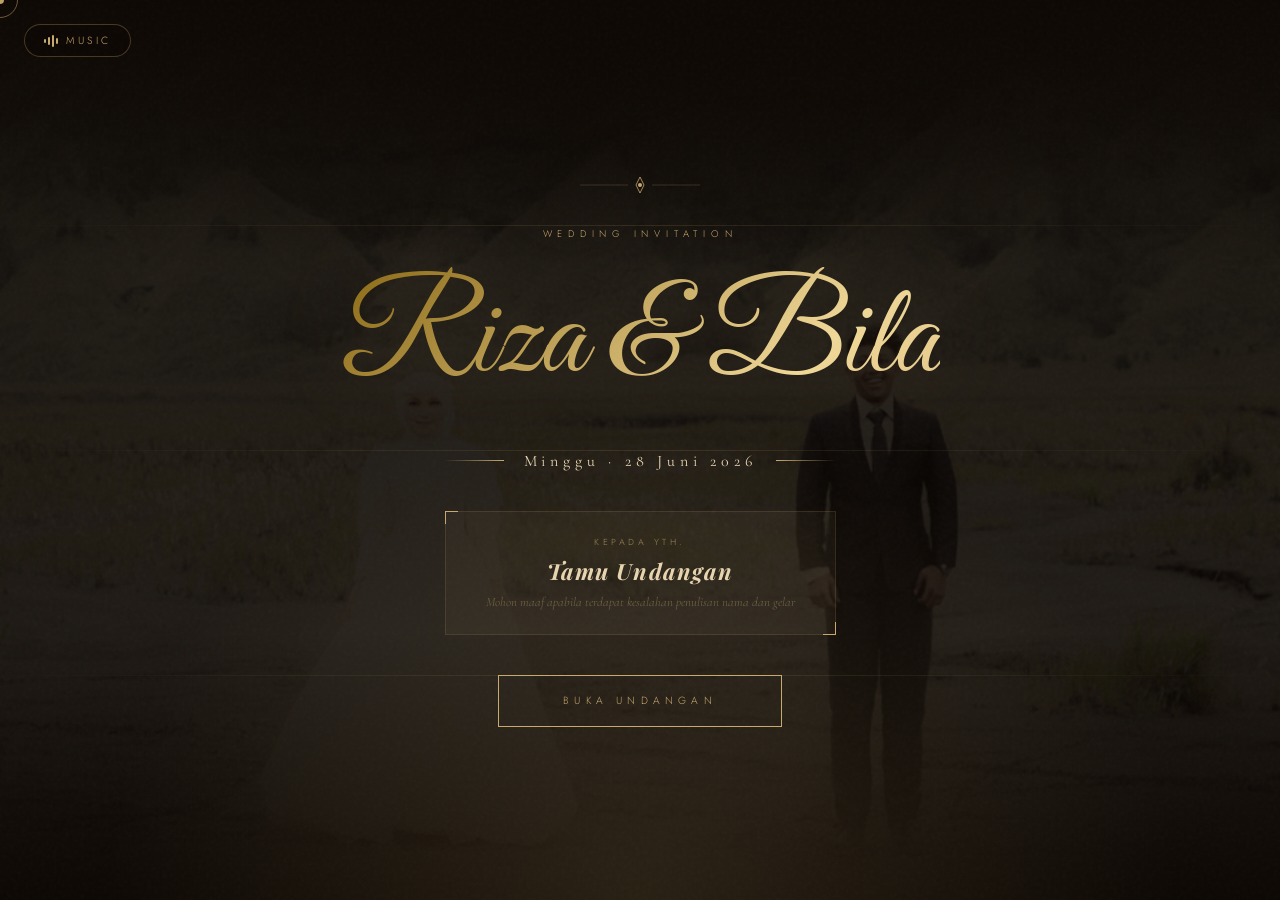
==== commit d5bdd876: "add photo fix bug fix everything" ====
--- a/undangan-riza-bila/index.html
+++ b/undangan-riza-bila/index.html
@@ -1,16 +1,26 @@
 <!DOCTYPE html>
 <html lang="id">
+
 <head>
+  <link rel="icon" type="image/png" href="../assets/img/icon.png">
   <meta charset="UTF-8">
   <meta name="viewport" content="width=device-width, initial-scale=1.0">
   <title>Riza & Bila — Wedding Invitation</title>
   <link rel="preconnect" href="https://fonts.googleapis.com">
-  <link href="https://fonts.googleapis.com/css2?family=Playfair+Display:ital,wght@0,400;0,500;0,700;1,400;1,500&family=Cormorant+Garamond:ital,wght@0,300;0,400;0,600;1,300;1,400&family=Great+Vibes&family=Jost:wght@200;300;400;500&display=swap" rel="stylesheet">
+  <link
+    href="https://fonts.googleapis.com/css2?family=Playfair+Display:ital,wght@0,400;0,500;0,700;1,400;1,500&family=Cormorant+Garamond:ital,wght@0,300;0,400;0,600;1,300;1,400&family=Great+Vibes&family=Jost:wght@200;300;400;500&display=swap"
+    rel="stylesheet">
   <link rel="stylesheet" href="style.css">
-  <link rel="preload" as="image" href="assets/bg/opening.jpg">
+  <link rel="preload" as="image" href="assets/bg/opening.png">
 </head>
 
 <body>
+
+  <!-- ===== LOADING OVERLAY ===== -->
+  <div id="loading-overlay">
+    <div class="spinner"></div>
+    <div id="loading-percent">0%</div>
+  </div>
 
   <!-- Custom Cursor -->
   <div class="cursor-dot" id="cursor-dot"></div>
@@ -45,10 +55,10 @@
     <div class="opening-content">
       <div class="opening-ornament">
         <svg width="120" height="24" viewBox="0 0 120 24" fill="none">
-          <line x1="0" y1="12" x2="48" y2="12" stroke="#C9A96E" stroke-width="0.5" opacity="0.4"/>
-          <polygon points="60,4 64,12 60,20 56,12" fill="none" stroke="#C9A96E" stroke-width="0.8"/>
-          <circle cx="60" cy="12" r="2" fill="#C9A96E"/>
-          <line x1="72" y1="12" x2="120" y2="12" stroke="#C9A96E" stroke-width="0.5" opacity="0.4"/>
+          <line x1="0" y1="12" x2="48" y2="12" stroke="#C9A96E" stroke-width="0.5" opacity="0.4" />
+          <polygon points="60,4 64,12 60,20 56,12" fill="none" stroke="#C9A96E" stroke-width="0.8" />
+          <circle cx="60" cy="12" r="2" fill="#C9A96E" />
+          <line x1="72" y1="12" x2="120" y2="12" stroke="#C9A96E" stroke-width="0.5" opacity="0.4" />
         </svg>
       </div>
 
@@ -82,33 +92,38 @@
     <nav>
       <a href="#home" class="nav-item active" onclick="setActive(this)">
         <svg viewBox="0 0 24 24" fill="none" stroke="currentColor" stroke-width="1.5">
-          <path d="M3 9l9-7 9 7v11a2 2 0 01-2 2H5a2 2 0 01-2-2z"/><polyline points="9 22 9 12 15 12 15 22"/>
+          <path d="M3 9l9-7 9 7v11a2 2 0 01-2 2H5a2 2 0 01-2-2z" />
+          <polyline points="9 22 9 12 15 12 15 22" />
         </svg>
         <span class="nav-label">Home</span>
       </a>
       <a href="#couple" class="nav-item" onclick="setActive(this)">
         <svg viewBox="0 0 24 24" fill="none" stroke="currentColor" stroke-width="1.5">
-          <path d="M20.84 4.61a5.5 5.5 0 00-7.78 0L12 5.67l-1.06-1.06a5.5 5.5 0 00-7.78 7.78l1.06 1.06L12 21.23l7.78-7.78 1.06-1.06a5.5 5.5 0 000-7.78z"/>
+          <path
+            d="M20.84 4.61a5.5 5.5 0 00-7.78 0L12 5.67l-1.06-1.06a5.5 5.5 0 00-7.78 7.78l1.06 1.06L12 21.23l7.78-7.78 1.06-1.06a5.5 5.5 0 000-7.78z" />
         </svg>
         <span class="nav-label">Couple</span>
       </a>
       <a href="#event" class="nav-item" onclick="setActive(this)">
         <svg viewBox="0 0 24 24" fill="none" stroke="currentColor" stroke-width="1.5">
-          <rect x="3" y="4" width="18" height="18" rx="2"/><line x1="16" y1="2" x2="16" y2="6"/>
-          <line x1="8" y1="2" x2="8" y2="6"/><line x1="3" y1="10" x2="21" y2="10"/>
+          <rect x="3" y="4" width="18" height="18" rx="2" />
+          <line x1="16" y1="2" x2="16" y2="6" />
+          <line x1="8" y1="2" x2="8" y2="6" />
+          <line x1="3" y1="10" x2="21" y2="10" />
         </svg>
         <span class="nav-label">Event</span>
       </a>
       <a href="#gallery" class="nav-item" onclick="setActive(this)">
         <svg viewBox="0 0 24 24" fill="none" stroke="currentColor" stroke-width="1.5">
-          <rect x="3" y="3" width="18" height="18" rx="2"/>
-          <circle cx="8.5" cy="8.5" r="1.5"/><polyline points="21 15 16 10 5 21"/>
+          <rect x="3" y="3" width="18" height="18" rx="2" />
+          <circle cx="8.5" cy="8.5" r="1.5" />
+          <polyline points="21 15 16 10 5 21" />
         </svg>
         <span class="nav-label">Gallery</span>
       </a>
       <a href="#wishes" class="nav-item" onclick="setActive(this)">
         <svg viewBox="0 0 24 24" fill="none" stroke="currentColor" stroke-width="1.5">
-          <path d="M21 15a2 2 0 01-2 2H7l-4 4V5a2 2 0 012-2h14a2 2 0 012 2z"/>
+          <path d="M21 15a2 2 0 01-2 2H7l-4 4V5a2 2 0 012-2h14a2 2 0 012 2z" />
         </svg>
         <span class="nav-label">Wishes</span>
       </a>
@@ -123,10 +138,10 @@
         <p class="hero-eyebrow">Together with families · We invite you to celebrate</p>
         <div class="hero-ornament">
           <svg width="200" height="20" viewBox="0 0 200 20">
-            <line x1="0" y1="10" x2="80" y2="10" stroke="#C9A96E" stroke-width="0.5" opacity="0.4"/>
-            <polygon points="100,2 107,10 100,18 93,10" fill="none" stroke="#C9A96E" stroke-width="1"/>
-            <circle cx="100" cy="10" r="2.5" fill="#C9A96E" opacity="0.8"/>
-            <line x1="120" y1="10" x2="200" y2="10" stroke="#C9A96E" stroke-width="0.5" opacity="0.4"/>
+            <line x1="0" y1="10" x2="80" y2="10" stroke="#C9A96E" stroke-width="0.5" opacity="0.4" />
+            <polygon points="100,2 107,10 100,18 93,10" fill="none" stroke="#C9A96E" stroke-width="1" />
+            <circle cx="100" cy="10" r="2.5" fill="#C9A96E" opacity="0.8" />
+            <line x1="120" y1="10" x2="200" y2="10" stroke="#C9A96E" stroke-width="0.5" opacity="0.4" />
           </svg>
         </div>
         <h1 class="hero-names">Riza & Bila</h1>
@@ -158,7 +173,8 @@
           <div class="divider-diamond"></div>
           <div class="divider-line rev"></div>
         </div>
-        <p class="section-sub">Dengan memohon rahmat dan ridho Allah SWT, kami bermaksud mengundang Bapak / Ibu / Saudara(i) dalam rangkaian acara pernikahan kami</p>
+        <p class="section-sub">Dengan memohon rahmat dan ridho Allah SWT, kami bermaksud mengundang Bapak / Ibu /
+          Saudara(i) dalam rangkaian acara pernikahan kami</p>
       </div>
       <div class="couple-grid">
         <div class="couple-card" id="couple-card-1">
@@ -166,12 +182,13 @@
             <div class="couple-photo-ring"></div>
             <div class="couple-photo-ring-2"></div>
             <div class="couple-photo">
-              <img src="assets/couple/riza.jpg" alt="Riza Irsyad" width="150" height="150" loading="lazy" decoding="async" class="img-fade" onload="this.classList.add('loaded')">
-            </div>
-          </div>
-          <div class="couple-name">Riza Irsyad</div>
+              <img src="assets/couple/riza2.png" alt="Riza Irsyad" width="150" height="150" loading="lazy"
+                decoding="async" class="img-fade" onload="this.classList.add('loaded')">
+            </div>
+          </div>
+          <div class="couple-name">Riza Irsyad, S.Kom</div>
           <div class="couple-role">✦ Putra Kedua ✦</div>
-          <div class="couple-parents">Bpk. Drs. H. Iyos Rosihin<br>& Dra. Ibu Hj. Julaeha</div>
+          <div class="couple-parents">Bpk. Drs. H. Iyos Rosihin <br>& Ibu Dra. Hj. Ai Julaeha</div>
         </div>
 
         <div class="couple-center">
@@ -185,12 +202,13 @@
             <div class="couple-photo-ring"></div>
             <div class="couple-photo-ring-2"></div>
             <div class="couple-photo">
-              <img src="assets/couple/bila.jpg" alt="Nabila Syahidah N" width="150" height="150" loading="lazy" decoding="async" class="img-fade" onload="this.classList.add('loaded')">
-            </div>
-          </div>
-          <div class="couple-name">Nabila Syahidah N</div>
+              <img src="assets/couple/bila2.png" alt="Nabila Syahidah N" width="150" height="150" loading="lazy"
+                decoding="async" class="img-fade" onload="this.classList.add('loaded')">
+            </div>
+          </div>
+          <div class="couple-name">Nabila Syahidah N, S. H</div>
           <div class="couple-role">✦ Putri Pertama ✦</div>
-          <div class="couple-parents">Bpk. Ari<br>& Ibu Istna</div>
+          <div class="couple-parents">Bpk. Munawar Rifadi, S.Pd.I, M.Pd<br>& Ibu Itsna Asyri Shaumiyati S.Pd.I</div>
         </div>
       </div>
     </section>
@@ -205,8 +223,8 @@
         <div class="quote-corner bl"></div>
         <div class="quote-corner br"></div>
         <div class="quote-icon">"</div>
-        <p class="quote-text">Dan di antara tanda-tanda kekuasaan-Nya ialah Dia menciptakan untukmu istri-istri dari jenismu sendiri, supaya kamu cenderung dan merasa tenteram kepadanya, dan dijadikan-Nya di antaramu rasa kasih dan sayang.</p>
-        <p class="quote-source">— Q.S. Ar-Rum : 21 —</p>
+        <p class="quote-text">Mereka adalah pakaian bagimu, dan kamu adalah pakaian bagi mereka.</p>
+        <p class="quote-source">— Q.S. Al-Baqarah : 187 —</p>
       </div>
     </section>
 
@@ -254,17 +272,22 @@
 
       <div class="events-grid">
         <div class="event-card" id="ec1">
-          <div class="event-icon-wrap">🕌</div>
+          <!-- Resepsi - Magma Cafe -->
+          <div class="event-icon-wrap">🏡</div>
           <div class="event-type">Akad Nikah</div>
           <div class="event-divider"></div>
           <div class="event-detail"><strong>Jumat, 26 Juni 2026</strong></div>
-          <div class="event-detail">07.00 WIB — Selesai</div>
+          <div class="event-detail">.09.00 WIB — Selesai</div>
           <div class="event-address">
-            <strong style="color:var(--brown);font-family:'Cormorant Garamond',serif;font-size:1rem;">KUA Cileunyi</strong><br>
-            Jl. Galumpit Desa No.4, Cileunyi Kulon, Kec. Cileunyi, Kab. Bandung, Jawa Barat
-          </div>
-          <a href="https://maps.google.com/?q=KUA+Cileunyi" target="_blank" class="map-btn">
-            <svg width="12" height="12" viewBox="0 0 24 24" fill="none" stroke="currentColor" stroke-width="2"><path d="M21 10c0 7-9 13-9 13s-9-6-9-13a9 9 0 0118 0z"/><circle cx="12" cy="10" r="3"/></svg>
+            <strong style="color:var(--brown);font-family:'Cormorant Garamond',serif;font-size:1rem;">Rumah Mempelai
+              Perempuan</strong><br>
+            Jl. Komplek Binakarya 1 Blok A no.13 Kec. Cimekar, Kab. Bandung, Jawa Barat
+          </div>
+          <a href="https://maps.app.goo.gl/9aqWsVeon2T9RBFy8" target="_blank" class="map-btn">
+            <svg width="12" height="12" viewBox="0 0 24 24" fill="none" stroke="currentColor" stroke-width="2">
+              <path d="M21 10c0 7-9 13-9 13s-9-6-9-13a9 9 0 0118 0z" />
+              <circle cx="12" cy="10" r="3" />
+            </svg>
             Lihat Peta
           </a>
         </div>
@@ -273,13 +296,17 @@
           <div class="event-type">Resepsi Pernikahan</div>
           <div class="event-divider"></div>
           <div class="event-detail"><strong>Minggu, 28 Juni 2026</strong></div>
-          <div class="event-detail">13.00 WIB — Selesai</div>
+          <div class="event-detail">15.30 WIB — Selesai</div>
           <div class="event-address">
-            <strong style="color:var(--brown);font-family:'Cormorant Garamond',serif;font-size:1rem;">Magma Cafe</strong><br>
+            <strong style="color:var(--brown);font-family:'Cormorant Garamond',serif;font-size:1rem;">Magma
+              Cafe</strong><br>
             Bandasari, Cangkuang, Bandung Regency, West Java
           </div>
           <a href="https://maps.google.com/?q=Magma.bdg" target="_blank" class="map-btn">
-            <svg width="12" height="12" viewBox="0 0 24 24" fill="none" stroke="currentColor" stroke-width="2"><path d="M21 10c0 7-9 13-9 13s-9-6-9-13a9 9 0 0118 0z"/><circle cx="12" cy="10" r="3"/></svg>
+            <svg width="12" height="12" viewBox="0 0 24 24" fill="none" stroke="currentColor" stroke-width="2">
+              <path d="M21 10c0 7-9 13-9 13s-9-6-9-13a9 9 0 0118 0z" />
+              <circle cx="12" cy="10" r="3" />
+            </svg>
             Lihat Peta
           </a>
         </div>
@@ -301,73 +328,167 @@
         <div class="section-divider">
           <div class="divider-line" style="background:linear-gradient(90deg,transparent,rgba(201,169,110,0.4))"></div>
           <div class="divider-diamond"></div>
-          <div class="divider-line rev" style="background:linear-gradient(90deg,rgba(201,169,110,0.4),transparent)"></div>
+          <div class="divider-line rev" style="background:linear-gradient(90deg,rgba(201,169,110,0.4),transparent)">
+          </div>
         </div>
         <p class="section-sub light">Setiap momen adalah kenangan yang abadi</p>
       </div>
 
       <div class="gallery-grid">
-        <div class="gallery-item" onclick="openLightbox('assets/gallery/edit.jpg')">
-          <img src="assets/gallery/edit.jpg" alt="Gallery 1" loading="lazy" decoding="async" class="img-fade" onload="this.classList.add('loaded')">
-          <div class="gallery-overlay"></div>
-          <div class="gallery-view-icon">
-            <svg viewBox="0 0 24 24" fill="none" stroke="white" stroke-width="1.5"><circle cx="11" cy="11" r="8"/><path d="M21 21l-4.35-4.35"/></svg>
-          </div>
-        </div>
-        <div class="gallery-item" onclick="openLightbox('assets/gallery/IMG_8842.jpg')">
-          <img src="assets/gallery/IMG_8842.jpg" alt="Gallery 2" loading="lazy" decoding="async" class="img-fade" onload="this.classList.add('loaded')">
-          <div class="gallery-overlay"></div>
-          <div class="gallery-view-icon">
-            <svg viewBox="0 0 24 24" fill="none" stroke="white" stroke-width="1.5"><circle cx="11" cy="11" r="8"/><path d="M21 21l-4.35-4.35"/></svg>
-          </div>
-        </div>
-        <div class="gallery-item" onclick="openLightbox('assets/gallery/IMG_8856.jpg')">
-          <img src="assets/gallery/IMG_8856.jpg" alt="Gallery 3" loading="lazy" decoding="async" class="img-fade" onload="this.classList.add('loaded')">
-          <div class="gallery-overlay"></div>
-          <div class="gallery-view-icon">
-            <svg viewBox="0 0 24 24" fill="none" stroke="white" stroke-width="1.5"><circle cx="11" cy="11" r="8"/><path d="M21 21l-4.35-4.35"/></svg>
-          </div>
-        </div>
-        <div class="gallery-item" onclick="openLightbox('assets/gallery/IMG_2048.jpg')">
-          <img src="assets/gallery/IMG_2048.jpg" alt="Gallery 4" loading="lazy" decoding="async" class="img-fade" onload="this.classList.add('loaded')">
-          <div class="gallery-overlay"></div>
-          <div class="gallery-view-icon">
-            <svg viewBox="0 0 24 24" fill="none" stroke="white" stroke-width="1.5"><circle cx="11" cy="11" r="8"/><path d="M21 21l-4.35-4.35"/></svg>
-          </div>
-        </div>
-        <div class="gallery-item" onclick="openLightbox('assets/gallery/IMG_6687.jpg')">
-          <img src="assets/gallery/IMG_6687.jpg" alt="Gallery 5" loading="lazy" decoding="async" class="img-fade" onload="this.classList.add('loaded')">
-          <div class="gallery-overlay"></div>
-          <div class="gallery-view-icon">
-            <svg viewBox="0 0 24 24" fill="none" stroke="white" stroke-width="1.5"><circle cx="11" cy="11" r="8"/><path d="M21 21l-4.35-4.35"/></svg>
-          </div>
-        </div>
-        <div class="gallery-item" onclick="openLightbox('assets/gallery/edit2.jpg')">
-          <img src="assets/gallery/edit2.jpg" alt="Gallery 6" loading="lazy" decoding="async" class="img-fade" onload="this.classList.add('loaded')">
-          <div class="gallery-overlay"></div>
-          <div class="gallery-view-icon">
-            <svg viewBox="0 0 24 24" fill="none" stroke="white" stroke-width="1.5"><circle cx="11" cy="11" r="8"/><path d="M21 21l-4.35-4.35"/></svg>
-          </div>
-        </div>
-        <div class="gallery-item" onclick="openLightbox('assets/gallery/IMG_0415.jpg')">
-          <img src="assets/gallery/IMG_0415.jpg" alt="Gallery 7" loading="lazy" decoding="async" class="img-fade" onload="this.classList.add('loaded')">
-          <div class="gallery-overlay"></div>
-          <div class="gallery-view-icon">
-            <svg viewBox="0 0 24 24" fill="none" stroke="white" stroke-width="1.5"><circle cx="11" cy="11" r="8"/><path d="M21 21l-4.35-4.35"/></svg>
-          </div>
-        </div>
-        <div class="gallery-item" onclick="openLightbox('assets/gallery/IMG_8567.jpg')">
-          <img src="assets/gallery/IMG_8567.jpg" alt="Gallery 8" loading="lazy" decoding="async" class="img-fade" onload="this.classList.add('loaded')">
-          <div class="gallery-overlay"></div>
-          <div class="gallery-view-icon">
-            <svg viewBox="0 0 24 24" fill="none" stroke="white" stroke-width="1.5"><circle cx="11" cy="11" r="8"/><path d="M21 21l-4.35-4.35"/></svg>
-          </div>
-        </div>
-        <div class="gallery-item" onclick="openLightbox('assets/gallery/IMG_8584.jpg')">
-          <img src="assets/gallery/IMG_8584.jpg" alt="Gallery 9" loading="lazy" decoding="async" class="img-fade" onload="this.classList.add('loaded')">
-          <div class="gallery-overlay"></div>
-          <div class="gallery-view-icon">
-            <svg viewBox="0 0 24 24" fill="none" stroke="white" stroke-width="1.5"><circle cx="11" cy="11" r="8"/><path d="M21 21l-4.35-4.35"/></svg>
+        <!-- 1. Cincin & tangan (pembuka) -->
+        <div class="gallery-item" onclick="openLightbox('assets/gallery/ringcouple.jpg')">
+          <img src="assets/gallery/ringcouple.jpg" alt="Cincin Pernikahan" loading="lazy" decoding="async"
+            class="img-fade" onload="this.classList.add('loaded')">
+          <div class="gallery-overlay"></div>
+          <div class="gallery-view-icon">
+            <svg viewBox="0 0 24 24" fill="none" stroke="white" stroke-width="1.5">
+              <circle cx="11" cy="11" r="8" />
+              <path d="M21 21l-4.35-4.35" />
+            </svg>
+          </div>
+        </div>
+        <!-- 2. Bromo - lari di savana -->
+        <div class="gallery-item" onclick="openLightbox('assets/gallery/bromo_casual1.jpg')">
+          <img src="assets/gallery/bromo_casual1.jpg" alt="Bromo Casual 1" loading="lazy" decoding="async"
+            class="img-fade" onload="this.classList.add('loaded')">
+          <div class="gallery-overlay"></div>
+          <div class="gallery-view-icon">
+            <svg viewBox="0 0 24 24" fill="none" stroke="white" stroke-width="1.5">
+              <circle cx="11" cy="11" r="8" />
+              <path d="M21 21l-4.35-4.35" />
+            </svg>
+          </div>
+        </div>
+        <!-- 3. Bromo - pose santai -->
+        <div class="gallery-item" onclick="openLightbox('assets/gallery/bromo_casual2.jpg')">
+          <img src="assets/gallery/bromo_casual2.jpg" alt="Bromo Casual 2" loading="lazy" decoding="async"
+            class="img-fade" onload="this.classList.add('loaded')">
+          <div class="gallery-overlay"></div>
+          <div class="gallery-view-icon">
+            <svg viewBox="0 0 24 24" fill="none" stroke="white" stroke-width="1.5">
+              <circle cx="11" cy="11" r="8" />
+              <path d="M21 21l-4.35-4.35" />
+            </svg>
+          </div>
+        </div>
+        <!-- 4. Bromo - jalan berdampingan -->
+        <div class="gallery-item" onclick="openLightbox('assets/gallery/bromo1.jpg')">
+          <img src="assets/gallery/bromo1.jpg" alt="Bromo 1" loading="lazy" decoding="async" class="img-fade"
+            onload="this.classList.add('loaded')">
+          <div class="gallery-overlay"></div>
+          <div class="gallery-view-icon">
+            <svg viewBox="0 0 24 24" fill="none" stroke="white" stroke-width="1.5">
+              <circle cx="11" cy="11" r="8" />
+              <path d="M21 21l-4.35-4.35" />
+            </svg>
+          </div>
+        </div>
+        <!-- 5. Bromo - motor trail -->
+        <div class="gallery-item" onclick="openLightbox('assets/gallery/bromo2.jpg')">
+          <img src="assets/gallery/bromo2.jpeg" alt="Bromo 2" loading="lazy" decoding="async" class="img-fade"
+            onload="this.classList.add('loaded')">
+          <div class="gallery-overlay"></div>
+          <div class="gallery-view-icon">
+            <svg viewBox="0 0 24 24" fill="none" stroke="white" stroke-width="1.5">
+              <circle cx="11" cy="11" r="8" />
+              <path d="M21 21l-4.35-4.35" />
+            </svg>
+          </div>
+        </div>
+        <!-- 6. Bromo - duduk ngobrol -->
+        <div class="gallery-item" onclick="openLightbox('assets/gallery/bromo3.jpg')">
+          <img src="assets/gallery/bromo3.jpg" alt="Bromo 3" loading="lazy" decoding="async" class="img-fade"
+            onload="this.classList.add('loaded')">
+          <div class="gallery-overlay"></div>
+          <div class="gallery-view-icon">
+            <svg viewBox="0 0 24 24" fill="none" stroke="white" stroke-width="1.5">
+              <circle cx="11" cy="11" r="8" />
+              <path d="M21 21l-4.35-4.35" />
+            </svg>
+          </div>
+        </div>
+        <!-- 7. Curug - berpegangan tangan -->
+        <div class="gallery-item" onclick="openLightbox('assets/gallery/curug1.jpg')">
+          <img src="assets/gallery/curug1.jpg" alt="Curug 1" loading="lazy" decoding="async" class="img-fade"
+            onload="this.classList.add('loaded')">
+          <div class="gallery-overlay"></div>
+          <div class="gallery-view-icon">
+            <svg viewBox="0 0 24 24" fill="none" stroke="white" stroke-width="1.5">
+              <circle cx="11" cy="11" r="8" />
+              <path d="M21 21l-4.35-4.35" />
+            </svg>
+          </div>
+        </div>
+        <!-- 8. Curug - berdiri depan air terjun besar -->
+        <div class="gallery-item" onclick="openLightbox('assets/gallery/curug2.png')">
+          <img src="assets/gallery/curug2.png" alt="Curug 2" loading="lazy" decoding="async" class="img-fade"
+            onload="this.classList.add('loaded')">
+          <div class="gallery-overlay"></div>
+          <div class="gallery-view-icon">
+            <svg viewBox="0 0 24 24" fill="none" stroke="white" stroke-width="1.5">
+              <circle cx="11" cy="11" r="8" />
+              <path d="M21 21l-4.35-4.35" />
+            </svg>
+          </div>
+        </div>
+        <!-- 9. Curug - di bebatuan -->
+        <div class="gallery-item" onclick="openLightbox('assets/gallery/curug3.jpg')">
+          <img src="assets/gallery/curug3.jpg" alt="Curug 3" loading="lazy" decoding="async" class="img-fade"
+            onload="this.classList.add('loaded')">
+          <div class="gallery-overlay"></div>
+          <div class="gallery-view-icon">
+            <svg viewBox="0 0 24 24" fill="none" stroke="white" stroke-width="1.5">
+              <circle cx="11" cy="11" r="8" />
+              <path d="M21 21l-4.35-4.35" />
+            </svg>
+          </div>
+        </div>
+        <!-- 10. Curug - payung sinematik -->
+        <div class="gallery-item" onclick="openLightbox('assets/gallery/curug4.jpg')">
+          <img src="assets/gallery/curug4.jpg" alt="Curug 4" loading="lazy" decoding="async" class="img-fade"
+            onload="this.classList.add('loaded')">
+          <div class="gallery-overlay"></div>
+          <div class="gallery-view-icon">
+            <svg viewBox="0 0 24 24" fill="none" stroke="white" stroke-width="1.5">
+              <circle cx="11" cy="11" r="8" />
+              <path d="M21 21l-4.35-4.35" />
+            </svg>
+          </div>
+        </div>
+        <!-- 11. Pantai - duduk berdua -->
+        <div class="gallery-item" onclick="openLightbox('assets/gallery/pantai1.jpg')">
+          <img src="assets/gallery/pantai1.jpg" alt="Pantai 1" loading="lazy" decoding="async" class="img-fade"
+            onload="this.classList.add('loaded')">
+          <div class="gallery-overlay"></div>
+          <div class="gallery-view-icon">
+            <svg viewBox="0 0 24 24" fill="none" stroke="white" stroke-width="1.5">
+              <circle cx="11" cy="11" r="8" />
+              <path d="M21 21l-4.35-4.35" />
+            </svg>
+          </div>
+        </div>
+        <!-- 12. Pantai - pasang kerudung -->
+        <div class="gallery-item" onclick="openLightbox('assets/gallery/pantai2.jpg')">
+          <img src="assets/gallery/pantai2.jpg" alt="Pantai 2" loading="lazy" decoding="async" class="img-fade"
+            onload="this.classList.add('loaded')">
+          <div class="gallery-overlay"></div>
+          <div class="gallery-view-icon">
+            <svg viewBox="0 0 24 24" fill="none" stroke="white" stroke-width="1.5">
+              <circle cx="11" cy="11" r="8" />
+              <path d="M21 21l-4.35-4.35" />
+            </svg>
+          </div>
+        </div>
+        <!-- 13. Pantai - siluet sunset (penutup) -->
+        <div class="gallery-item" onclick="openLightbox('assets/gallery/pantai3.jpg')">
+          <img src="assets/gallery/pantai3.jpg" alt="Pantai 3" loading="lazy" decoding="async" class="img-fade"
+            onload="this.classList.add('loaded')">
+          <div class="gallery-overlay"></div>
+          <div class="gallery-view-icon">
+            <svg viewBox="0 0 24 24" fill="none" stroke="white" stroke-width="1.5">
+              <circle cx="11" cy="11" r="8" />
+              <path d="M21 21l-4.35-4.35" />
+            </svg>
           </div>
         </div>
       </div>
@@ -381,7 +502,8 @@
         <div class="section-divider">
           <div class="divider-line" style="background:linear-gradient(90deg,transparent,rgba(201,169,110,0.4))"></div>
           <div class="divider-diamond"></div>
-          <div class="divider-line rev" style="background:linear-gradient(90deg,rgba(201,169,110,0.4),transparent)"></div>
+          <div class="divider-line rev" style="background:linear-gradient(90deg,rgba(201,169,110,0.4),transparent)">
+          </div>
         </div>
       </div>
 
@@ -428,70 +550,154 @@
           <div class="divider-diamond"></div>
           <div class="divider-line rev"></div>
         </div>
-        <p class="amplop-intro">Terima kasih telah melakukan konfirmasi kehadiran. Doa Bapak/Ibu/Saudara/i sudah merupakan hadiah terbaik bagi kami. Namun, jika memberi adalah bentuk tanda kasih Anda, fitur ini dapat memberikan Anda kemudahan.</p>
-      </div>
-      <div class="bank-cards">
-        <div class="bank-card" id="bc1">
-          <div class="bank-logo">🏦 Bank BNI</div>
-          <div class="bank-label">Nomor Rekening</div>
-          <div class="bank-number">0460 450 852</div>
-          <div class="bank-info">
-            <div>
-              <div class="bank-label">Atas Nama</div>
-              <div class="bank-info-value">Riza Irsyad</div>
-            </div>
-            <div>
-              <div class="bank-label">Pernikahan</div>
-              <div class="bank-info-value">26/06/2026</div>
-            </div>
-          </div>
-          <button class="copy-btn" onclick="copyNumber(this, '0460450852')">
-            <div class="copy-btn-fill"></div>
-            <span id="copy-label-1">📋 Salin Nomor</span>
-          </button>
-        </div>
-        <div class="bank-card" id="bc2" style="transition-delay:0.2s">
-          <div class="bank-logo">💜 Bank BCA</div>
-          <div class="bank-label">Nomor Rekening</div>
-          <div class="bank-number">0123 456 789</div>
-          <div class="bank-info">
-            <div>
-              <div class="bank-label">Atas Nama</div>
-              <div class="bank-info-value">Nabila Syahidah N</div>
-            </div>
-            <div>
-              <div class="bank-label">Pernikahan</div>
-              <div class="bank-info-value">26/06/2026</div>
-            </div>
-          </div>
-          <button class="copy-btn" onclick="copyNumber(this, '0123456789')">
-            <div class="copy-btn-fill"></div>
-            <span id="copy-label-2">📋 Salin Nomor</span>
-          </button>
-        </div>
-      </div>
-    </section>
-
-    <!-- FOOTER -->
-    <footer>
-      <div class="footer-glow"></div>
-      <div class="footer-names">Riza & Bila</div>
-      <div class="footer-divider-line"></div>
-      <p class="footer-text">Merupakan suatu kehormatan dan kebahagiaan bagi kami apabila Bapak/Ibu/Saudara/i berkenan hadir untuk memberikan doa restu.</p>
-      <p class="footer-date">Minggu · 28 Juni 2026</p>
-    </footer>
-
-    <!-- LIGHTBOX -->
-    <div id="lightbox">
-      <button class="lb-close" onclick="closeLightbox()">✕</button>
-      <img id="lb-img" src="" alt="">
-    </div>
-
-    <!-- TOAST -->
-    <div id="toast"></div>
+        <p class="amplop-intro">Terima kasih telah melakukan konfirmasi kehadiran. Doa Bapak/Ibu/Saudara/i sudah
+          merupakan hadiah terbaik bagi kami. Namun, jika memberi adalah bentuk tanda kasih Anda, fitur ini dapat
+          memberikan Anda kemudahan.</p>
+      </div>
+
+      <!-- ENVELOPE TRIGGER -->
+      <div class="envelope-wrap reveal">
+        <div class="envelope-outer" id="envelope" onclick="toggleEnvelope()">
+          <div class="env-body">
+            <div class="env-flap" id="env-flap"></div>
+            <div class="env-letter" id="env-letter">
+              <div class="env-letter-inner">💌 Amplop Digital</div>
+            </div>
+          </div>
+          <p class="env-cta" id="env-cta">Klik untuk membuka ✦</p>
+        </div>
+      </div>
+
+      <!-- BANK CARDS (hidden by default) -->
+      <div class="bank-reveal" id="bank-reveal">
+        <p class="bank-reveal-msg">Jika memberi adalah bentuk tanda kasih Anda, silakan pilih di bawah</p>
+
+        <div class="person-cards">
+
+          <!-- RIZA -->
+          <div class="person-card">
+            <div class="person-header">
+              <div class="person-avatar">R</div>
+              <div>
+                <div class="person-name">Riza Irsyad</div>
+                <div class="person-role">Mempelai Pria</div>
+              </div>
+            </div>
+            <div class="account-tabs" id="tabs-riza">
+              <button class="acc-tab active" onclick="switchTab('riza', 0, this)">BCA</button>
+              <button class="acc-tab" onclick="switchTab('riza', 1, this)">BNI</button>
+              <button class="acc-tab" onclick="switchTab('riza', 2, this)">JAGO</button>
+              <button class="acc-tab" onclick="switchTab('riza', 3, this)">SEABANK</button>
+              <button class="acc-tab" onclick="switchTab('riza', 4, this)">DANA or GOPAY</button>
+            </div>
+            <div class="account-panels" id="panels-riza">
+              <!-- BCA -->
+              <div class="acc-panel active">
+                <div class="acc-bank-name">🏦 Bank BCA</div>
+                <div class="acc-number" id="riza-num-0">1481 8618 16</div>
+                <button class="copy-btn" onclick="copyNumber(this, '1481861816', 'riza-lbl-0')">
+                  <div class="copy-btn-fill"></div>
+                  <span id="riza-lbl-0">📋 Salin Nomor</span>
+                </button>
+              </div>
+              <!-- BNI -->
+              <div class="acc-panel">
+                <div class="acc-bank-name">🏦 Bank BNI</div>
+                <div class="acc-number" id="riza-num-1">0460 450 852</div>
+                <button class="copy-btn" onclick="copyNumber(this, '0460450852', 'riza-lbl-1')">
+                  <div class="copy-btn-fill"></div>
+                  <span id="riza-lbl-1">📋 Salin Nomor</span>
+                </button>
+              </div>
+              <!-- BANK JAGO -->
+              <div class="acc-panel">
+                <div class="acc-bank-name">🏦 Bank JAGO</div>
+                <div class="acc-number" id="riza-num-2">1063 5705 3211</div>
+                <button class="copy-btn" onclick="copyNumber(this, '106357053211', 'riza-lbl-2')">
+                  <div class="copy-btn-fill"></div>
+                  <span id="riza-lbl-2">📋 Salin Nomor</span>
+                </button>
+              </div>
+              <!-- BANK SEABANK -->
+              <div class="acc-panel">
+                <div class="acc-bank-name">🏦 Bank SEABANK</div>
+                <div class="acc-number" id="riza-num-3">9012 1890 0945</div>
+                <button class="copy-btn" onclick="copyNumber(this, '901218900945', 'riza-lbl-3')">
+                  <div class="copy-btn-fill"></div>
+                  <span id="riza-lbl-3">📋 Salin Nomor</span>
+                </button>
+              </div>
+              <!-- GoPay -->
+              <div class="acc-panel">
+                <div class="acc-bank-name">💚 GoPay atau 💙 Dana</div>
+                <div class="acc-number" id="riza-num-4">0896 0675 8871</div>
+                <button class="copy-btn" onclick="copyNumber(this, '089606758871', 'riza-lbl-4')">
+                  <div class="copy-btn-fill"></div>
+                  <span id="riza-lbl-4">📋 Salin Nomor</span>
+                </button>
+              </div>
+            </div>
+          </div>
+
+          <!-- BILA -->
+          <div class="person-card">
+            <div class="person-header">
+              <div class="person-avatar bila">B</div>
+              <div>
+                <div class="person-name">Nabila Syahidah</div>
+                <div class="person-role">Mempelai Wanita</div>
+              </div>
+            </div>
+            <div class="account-tabs" id="tabs-bila">
+              <button class="acc-tab active" onclick="switchTab('bila', 0, this)">BCA</button>
+              <button class="acc-tab" onclick="switchTab('bila', 1, this)">Dana</button>
+            </div>
+            <div class="account-panels" id="panels-bila">
+              <!-- BCA -->
+              <div class="acc-panel active">
+                <div class="acc-bank-name">🏦 Bank BCA</div>
+                <div class="acc-number" id="bila-num-0">2832 1754 05</div>
+                <button class="copy-btn" onclick="copyNumber(this, '2832175405', 'bila-lbl-0')">
+                  <div class="copy-btn-fill"></div>
+                  <span id="bila-lbl-0">📋 Salin Nomor</span>
+                </button>
+              </div>
+              <!-- Dana -->
+              <div class="acc-panel">
+                <div class="acc-bank-name">💙 Dana</div>
+                <div class="acc-number" id="bila-num-1">0895 3342 24719</div>
+                <button class="copy-btn" onclick="copyNumber(this, '0895334224719', 'bila-lbl-1')">
+                  <div class="copy-btn-fill"></div>
+                  <span id="bila-lbl-1">📋 Salin Nomor</span>
+                </button>
+              </div>
+            </div>
+          </div>
+        </div>
+        <button class="env-close-btn" onclick="toggleEnvelope()">✕ Tutup</button>
+      </div>
+      <!-- FOOTER -->
+      <footer>
+        <div class="footer-glow"></div>
+        <div class="footer-names">Riza & Bila</div>
+        <div class="footer-divider-line"></div>
+        <p class="footer-text">Merupakan suatu kehormatan dan kebahagiaan bagi kami apabila Bapak/Ibu/Saudara/i berkenan
+          hadir untuk memberikan doa restu.</p>
+        <p class="footer-date">Minggu · 28 Juni 2026</p>
+      </footer>
+
+      <!-- LIGHTBOX -->
+      <div id="lightbox">
+        <button class="lb-close" onclick="closeLightbox()">✕</button>
+        <img id="lb-img" src="" alt="">
+      </div>
+
+      <!-- TOAST -->
+      <div id="toast"></div>
 
   </div><!-- /main -->
 
   <script src="script.js"></script>
 </body>
-</html>
+
+</html>
--- a/undangan-riza-bila/style.css
+++ b/undangan-riza-bila/style.css
@@ -5,6 +5,2145 @@
   --gold-shimmer: #F0D898;
   --cream: #FDF8F0;
   --cream-dark: #F0E5D0;
+
+  :root {
+    --gold: #C9A96E;
+    --gold-light: #E8D5B0;
+    --gold-dark: #8B6914;
+    --gold-shimmer: #F0D898;
+    --cream: #FDF8F0;
+    --cream-dark: #F0E5D0;
+    --brown: #2C1B0E;
+    --white: #FFFFFF;
+    --gray: #7A7060;
+    --dark: #0D0804;
+    --dark-mid: #150E06;
+    --dark-surface: #1A1008;
+    --rose: #C8A09A;
+    --ink: #1C1108;
+  }
+
+  * {
+    margin: 0;
+    padding: 0;
+    box-sizing: border-box;
+  }
+
+  html {
+    scroll-behavior: smooth;
+  }
+
+  body {
+    font-family: 'Jost', sans-serif;
+    background: var(--dark);
+    color: var(--brown);
+    overflow-x: hidden;
+    cursor: none;
+  }
+
+  /* ===== CUSTOM CURSOR ===== */
+  .cursor-dot {
+    position: fixed;
+    width: 8px;
+    height: 8px;
+    background: var(--gold);
+    border-radius: 50%;
+    pointer-events: none;
+    z-index: 99999;
+    transform: translate(-50%, -50%);
+    transition: transform 0.1s ease;
+    mix-blend-mode: difference;
+  }
+
+  .cursor-ring {
+    position: fixed;
+    width: 36px;
+    height: 36px;
+    border: 1px solid rgba(201, 169, 110, 0.5);
+    border-radius: 50%;
+    pointer-events: none;
+    z-index: 99998;
+    transform: translate(-50%, -50%);
+    transition: width 0.3s ease, height 0.3s ease, border-color 0.3s ease;
+  }
+
+  .cursor-ring.hover {
+    width: 56px;
+    height: 56px;
+    border-color: var(--gold);
+  }
+
+  /* ===== NOISE TEXTURE OVERLAY ===== */
+  body::before {
+    content: '';
+    position: fixed;
+    inset: 0;
+    background-image: url("data:image/svg+xml,%3Csvg viewBox='0 0 256 256' xmlns='http://www.w3.org/2000/svg'%3E%3Cfilter id='noise'%3E%3CfeTurbulence type='fractalNoise' baseFrequency='0.9' numOctaves='4' stitchTiles='stitch'/%3E%3C/filter%3E%3Crect width='100%25' height='100%25' filter='url(%23noise)' opacity='0.04'/%3E%3C/svg%3E");
+    pointer-events: none;
+    z-index: 99990;
+    opacity: 0.6;
+  }
+
+  /* ===== MUSIC TOGGLE ===== */
+  #music-toggle {
+    position: fixed;
+    top: 24px;
+    left: 24px;
+    z-index: 9999;
+    background: rgba(13, 8, 4, 0.8);
+    color: var(--gold);
+    border: 1px solid rgba(201, 169, 110, 0.3);
+    padding: 0.5rem 1.2rem;
+    font-family: 'Jost', sans-serif;
+    font-size: 0.65rem;
+    font-weight: 300;
+    letter-spacing: 0.3em;
+    cursor: none;
+    border-radius: 30px;
+    backdrop-filter: blur(20px);
+    transition: all 0.3s ease;
+    display: flex;
+    align-items: center;
+    gap: 0.5rem;
+  }
+
+  #music-toggle:hover {
+    background: rgba(201, 169, 110, 0.1);
+    border-color: var(--gold);
+  }
+
+  .music-wave {
+    display: flex;
+    gap: 2px;
+    align-items: center;
+    height: 12px;
+  }
+
+  .music-wave span {
+    display: block;
+    width: 2px;
+    background: var(--gold);
+    border-radius: 2px;
+    animation: wave 1s ease-in-out infinite;
+  }
+
+  .music-wave span:nth-child(1) {
+    height: 4px;
+    animation-delay: 0s;
+  }
+
+  .music-wave span:nth-child(2) {
+    height: 8px;
+    animation-delay: 0.15s;
+  }
+
+  .music-wave span:nth-child(3) {
+    height: 12px;
+    animation-delay: 0.3s;
+  }
+
+  .music-wave span:nth-child(4) {
+    height: 6px;
+    animation-delay: 0.45s;
+  }
+
+  .music-wave.paused span {
+    animation-play-state: paused;
+    height: 3px !important;
+  }
+
+  @keyframes wave {
+
+    0%,
+    100% {
+      transform: scaleY(0.5);
+    }
+
+    50% {
+      transform: scaleY(1);
+    }
+  }
+
+  /* ===== PARTICLES ===== */
+  #particles {
+    position: fixed;
+    inset: 0;
+    pointer-events: none;
+    z-index: 1;
+    overflow: hidden;
+  }
+
+  .particle {
+    position: absolute;
+    border-radius: 50%;
+    opacity: 0;
+    animation: floatUp linear infinite;
+  }
+
+  @keyframes floatUp {
+    0% {
+      transform: translateY(100vh) translateX(0) rotate(0deg);
+      opacity: 0;
+    }
+
+    10% {
+      opacity: 1;
+    }
+
+    90% {
+      opacity: 0.5;
+    }
+
+    100% {
+      transform: translateY(-100px) translateX(60px) rotate(720deg);
+      opacity: 0;
+    }
+  }
+
+  /* ===== OPENING SCREEN ===== */
+  #opening {
+    position: fixed;
+    inset: 0;
+    z-index: 9990;
+    background: var(--dark);
+    display: flex;
+    flex-direction: column;
+    align-items: center;
+    justify-content: center;
+    transition: opacity 1s ease, visibility 1s ease;
+    overflow: hidden;
+  }
+
+  #opening.hidden {
+    opacity: 0;
+    visibility: hidden;
+    pointer-events: none;
+  }
+
+  .opening-bg-layers {
+    position: absolute;
+    inset: 0;
+  }
+
+  .opening-bg-img {
+    position: absolute;
+    inset: 0;
+    background: url('assets/bg/opening.png') center/cover no-repeat;
+    opacity: 0;
+    filter: sepia(0.4) brightness(0.4);
+    animation: bgReveal 2.5s ease 0.5s forwards;
+  }
+
+  @keyframes bgReveal {
+    to {
+      opacity: 0.25;
+    }
+  }
+
+  .opening-gradient {
+    position: absolute;
+    inset: 0;
+    background:
+      radial-gradient(ellipse 60% 80% at 50% 100%, rgba(201, 169, 110, 0.15) 0%, transparent 70%),
+      radial-gradient(ellipse 100% 50% at 50% 0%, var(--dark) 0%, transparent 60%),
+      linear-gradient(to bottom, var(--dark) 0%, transparent 30%, transparent 70%, var(--dark) 100%);
+  }
+
+  /* Animated horizontal lines */
+  .opening-lines {
+    position: absolute;
+    inset: 0;
+    overflow: hidden;
+  }
+
+  .opening-line {
+    position: absolute;
+    left: 0;
+    right: 0;
+    height: 1px;
+    background: linear-gradient(90deg, transparent, rgba(201, 169, 110, 0.15), transparent);
+    transform: scaleX(0);
+    animation: lineExpand 1.5s ease forwards;
+  }
+
+  .opening-line:nth-child(1) {
+    top: 25%;
+    animation-delay: 0.3s;
+  }
+
+  .opening-line:nth-child(2) {
+    top: 50%;
+    animation-delay: 0.5s;
+  }
+
+  .opening-line:nth-child(3) {
+    top: 75%;
+    animation-delay: 0.7s;
+  }
+
+  @keyframes lineExpand {
+    to {
+      transform: scaleX(1);
+    }
+  }
+
+  .opening-content {
+    position: relative;
+    z-index: 2;
+    text-align: center;
+    padding: 2rem;
+    display: flex;
+    flex-direction: column;
+    align-items: center;
+    gap: 0;
+  }
+
+  .opening-ornament {
+    opacity: 0;
+    animation: fadeIn 1s ease 0.8s forwards;
+    margin-bottom: 1.5rem;
+  }
+
+  .opening-ornament svg {
+    width: 120px;
+  }
+
+  .opening-tag {
+    font-family: 'Jost', sans-serif;
+    font-size: 0.6rem;
+    font-weight: 300;
+    letter-spacing: 0.6em;
+    color: var(--gold);
+    text-transform: uppercase;
+    opacity: 0;
+    animation: fadeUp 1s ease 1s forwards;
+    margin-bottom: 1.5rem;
+  }
+
+  .opening-names {
+    font-family: 'Great Vibes', cursive;
+    font-size: clamp(4rem, 14vw, 8rem);
+    color: transparent;
+    background: linear-gradient(135deg, var(--gold-dark), var(--gold-shimmer), var(--gold), var(--gold-shimmer), var(--gold-dark));
+    background-size: 300% 300%;
+    -webkit-background-clip: text;
+    background-clip: text;
+    animation: gradientShift 4s ease-in-out infinite, fadeUp 1.2s ease 1.2s both;
+    line-height: 1.2;
+    margin-bottom: 0.5rem;
+    text-shadow: none;
+    filter: drop-shadow(0 0 40px rgba(201, 169, 110, 0.2));
+  }
+
+  @keyframes gradientShift {
+
+    0%,
+    100% {
+      background-position: 0% 50%;
+    }
+
+    50% {
+      background-position: 100% 50%;
+    }
+  }
+
+  .opening-date-row {
+    display: flex;
+    align-items: center;
+    gap: 1.2rem;
+    opacity: 0;
+    animation: fadeUp 1s ease 1.5s forwards;
+    margin: 1.5rem 0 2.5rem;
+  }
+
+  .opening-date-line {
+    flex: 1;
+    height: 1px;
+    width: 60px;
+    background: linear-gradient(90deg, transparent, var(--gold));
+  }
+
+  .opening-date-line:last-child {
+    background: linear-gradient(90deg, var(--gold), transparent);
+  }
+
+  .opening-date-text {
+    font-family: 'Cormorant Garamond', serif;
+    font-size: 1rem;
+    letter-spacing: 0.3em;
+    color: var(--gold-light);
+    white-space: nowrap;
+  }
+
+  .opening-guest-box {
+    background: rgba(201, 169, 110, 0.05);
+    border: 1px solid rgba(201, 169, 110, 0.15);
+    padding: 1.5rem 2.5rem;
+    margin-bottom: 2.5rem;
+    position: relative;
+    opacity: 0;
+    animation: fadeUp 1s ease 1.7s forwards;
+  }
+
+  .opening-guest-box::before,
+  .opening-guest-box::after {
+    content: '';
+    position: absolute;
+    width: 12px;
+    height: 12px;
+    border-color: var(--gold);
+    border-style: solid;
+  }
+
+  .opening-guest-box::before {
+    top: -1px;
+    left: -1px;
+    border-width: 1px 0 0 1px;
+  }
+
+  .opening-guest-box::after {
+    bottom: -1px;
+    right: -1px;
+    border-width: 0 1px 1px 0;
+  }
+
+  .guest-label {
+    font-family: 'Jost', sans-serif;
+    font-size: 0.55rem;
+    letter-spacing: 0.4em;
+    color: rgba(201, 169, 110, 0.5);
+    text-transform: uppercase;
+    margin-bottom: 0.5rem;
+  }
+
+  #guest-name {
+    font-family: 'Playfair Display', serif;
+    font-size: 1.4rem;
+    color: var(--gold-light);
+    font-style: italic;
+    letter-spacing: 0.05em;
+  }
+
+  .opening-guest-note {
+    font-family: 'Cormorant Garamond', serif;
+    font-size: 0.8rem;
+    color: rgba(201, 169, 110, 0.4);
+    font-style: italic;
+    margin-top: 0.5rem;
+  }
+
+  .open-btn {
+    position: relative;
+    overflow: hidden;
+    padding: 1.1rem 4rem;
+    border: 1px solid var(--gold);
+    background: transparent;
+    color: var(--gold);
+    font-family: 'Jost', sans-serif;
+    font-size: 0.65rem;
+    font-weight: 300;
+    letter-spacing: 0.5em;
+    text-transform: uppercase;
+    cursor: none;
+    transition: color 0.5s ease;
+    opacity: 0;
+    animation: fadeUp 1s ease 2s forwards;
+  }
+
+  .open-btn-fill {
+    position: absolute;
+    inset: 0;
+    background: var(--gold);
+    transform: translateX(-101%);
+    transition: transform 0.5s cubic-bezier(0.7, 0, 0.3, 1);
+  }
+
+  .open-btn:hover .open-btn-fill {
+    transform: translateX(0);
+  }
+
+  .open-btn:hover {
+    color: var(--dark);
+  }
+
+  .open-btn span {
+    position: relative;
+    z-index: 1;
+  }
+
+  @keyframes fadeUp {
+    from {
+      opacity: 0;
+      transform: translateY(24px);
+    }
+
+    to {
+      opacity: 1;
+      transform: translateY(0);
+    }
+  }
+
+  @keyframes fadeIn {
+    from {
+      opacity: 0;
+    }
+
+    to {
+      opacity: 1;
+    }
+  }
+
+  /* ===== MAIN ===== */
+  #main {
+    display: none;
+  }
+
+  #main.visible {
+    display: block;
+  }
+
+  /* ===== NAV ===== */
+  nav {
+    position: fixed;
+    bottom: 2rem;
+    left: 50%;
+    transform: translateX(-50%);
+    z-index: 100;
+    background: rgba(13, 8, 4, 0.9);
+    backdrop-filter: blur(30px);
+    border: 1px solid rgba(201, 169, 110, 0.2);
+    border-radius: 60px;
+    padding: 0.6rem 1.5rem;
+    display: flex;
+    gap: 0.2rem;
+    align-items: center;
+    box-shadow: 0 30px 80px rgba(0, 0, 0, 0.6), inset 0 1px 0 rgba(201, 169, 110, 0.1);
+  }
+
+  .nav-item {
+    display: flex;
+    flex-direction: column;
+    align-items: center;
+    gap: 0.25rem;
+    padding: 0.6rem 1rem;
+    cursor: none;
+    border-radius: 40px;
+    transition: all 0.3s ease;
+    color: rgba(201, 169, 110, 0.35);
+    text-decoration: none;
+    border: none;
+    background: none;
+  }
+
+  .nav-item.active,
+  .nav-item:hover {
+    color: var(--gold);
+    background: rgba(201, 169, 110, 0.08);
+  }
+
+  .nav-item svg {
+    width: 18px;
+    height: 18px;
+  }
+
+  .nav-label {
+    font-size: 0.5rem;
+    letter-spacing: 0.15em;
+    text-transform: uppercase;
+    font-weight: 400;
+  }
+
+  /* ===== HERO ===== */
+  #home {
+    background: var(--dark);
+    min-height: 100svh;
+    display: flex;
+    flex-direction: column;
+    align-items: center;
+    justify-content: center;
+    position: relative;
+    overflow: hidden;
+  }
+
+  .hero-bg-photo {
+    position: absolute;
+    inset: 0;
+    background: url('assets/bg/hero.jpg') center/cover no-repeat;
+    opacity: 0.1;
+    filter: blur(1px) sepia(0.6);
+    transform: scale(1.05);
+    animation: slowZoom 20s ease-in-out infinite alternate;
+  }
+
+  @keyframes slowZoom {
+    from {
+      transform: scale(1.05);
+    }
+
+    to {
+      transform: scale(1.15);
+    }
+  }
+
+  .hero-vignette {
+    position: absolute;
+    inset: 0;
+    background:
+      radial-gradient(ellipse 70% 70% at 50% 50%, transparent 30%, var(--dark) 100%),
+      linear-gradient(to bottom, var(--dark) 0%, transparent 25%, transparent 75%, var(--dark) 100%);
+  }
+
+  .hero-glow {
+    position: absolute;
+    inset: 0;
+    background: radial-gradient(ellipse 60% 40% at 50% 70%, rgba(201, 169, 110, 0.06) 0%, transparent 70%);
+    animation: glow 5s ease-in-out infinite alternate;
+  }
+
+  @keyframes glow {
+    from {
+      opacity: 0.5;
+      transform: scale(0.9);
+    }
+
+    to {
+      opacity: 1;
+      transform: scale(1.1);
+    }
+  }
+
+  .hero-content {
+    position: relative;
+    z-index: 2;
+    text-align: center;
+    padding: 2rem;
+  }
+
+  .hero-eyebrow {
+    font-family: 'Jost', sans-serif;
+    font-size: 0.6rem;
+    font-weight: 300;
+    letter-spacing: 0.6em;
+    color: rgba(201, 169, 110, 0.6);
+    text-transform: uppercase;
+    margin-bottom: 2.5rem;
+    opacity: 0;
+    animation: fadeUp 1s ease 0.3s forwards;
+  }
+
+  /* Gold ornamental SVG divider */
+  .hero-ornament {
+    margin: 0 auto 2rem;
+    opacity: 0;
+    animation: fadeIn 1s ease 0.5s forwards;
+  }
+
+  .hero-names {
+    font-family: 'Great Vibes', cursive;
+    font-size: clamp(4.5rem, 16vw, 10rem);
+    color: transparent;
+    background: linear-gradient(135deg, var(--gold-dark) 0%, var(--gold-shimmer) 40%, var(--gold) 60%, var(--gold-shimmer) 80%, var(--gold-dark) 100%);
+    background-size: 300%;
+    -webkit-background-clip: text;
+    background-clip: text;
+    animation: gradientShift 5s ease-in-out infinite, fadeUp 1.5s ease 0.7s both;
+    filter: drop-shadow(0 0 60px rgba(201, 169, 110, 0.2));
+    line-height: 1.2;
+    margin-bottom: 1rem;
+    padding: 0.2em 0.3em;
+  }
+
+  .hero-tagline {
+    font-family: 'Playfair Display', serif;
+    font-style: italic;
+    font-size: clamp(0.9rem, 2vw, 1.2rem);
+    color: rgba(232, 213, 176, 0.5);
+    letter-spacing: 0.1em;
+    margin-bottom: 2.5rem;
+    opacity: 0;
+    animation: fadeUp 1s ease 1s forwards;
+  }
+
+  .hero-date-band {
+    display: inline-flex;
+    align-items: center;
+    gap: 1.5rem;
+    padding: 1rem 3rem;
+    border-top: 1px solid rgba(201, 169, 110, 0.25);
+    border-bottom: 1px solid rgba(201, 169, 110, 0.25);
+    margin-bottom: 2.5rem;
+    opacity: 0;
+    animation: fadeUp 1s ease 1.2s forwards;
+  }
+
+  .hero-date-band .date-dot {
+    color: var(--gold);
+    font-size: 0.4rem;
+  }
+
+  .hero-date-band span {
+    font-family: 'Cormorant Garamond', serif;
+    font-size: 1rem;
+    letter-spacing: 0.35em;
+    color: var(--gold-light);
+  }
+
+  .hero-cta {
+    display: inline-block;
+    position: relative;
+    padding: 1.1rem 3.5rem;
+    overflow: hidden;
+    border: 1px solid rgba(201, 169, 110, 0.4);
+    color: var(--gold);
+    font-family: 'Jost', sans-serif;
+    font-size: 0.6rem;
+    font-weight: 300;
+    letter-spacing: 0.5em;
+    text-transform: uppercase;
+    cursor: none;
+    background: transparent;
+    transition: color 0.5s ease;
+    opacity: 0;
+    animation: fadeUp 1s ease 1.4s forwards;
+  }
+
+  .hero-cta-fill {
+    position: absolute;
+    inset: 0;
+    background: linear-gradient(90deg, transparent, rgba(201, 169, 110, 0.1), transparent);
+    transform: translateX(-100%);
+    animation: sheen 4s ease-in-out 2s infinite;
+  }
+
+  @keyframes sheen {
+    0% {
+      transform: translateX(-100%);
+    }
+
+    30%,
+    100% {
+      transform: translateX(200%);
+    }
+  }
+
+  .scroll-cue {
+    position: absolute;
+    bottom: 6rem;
+    left: 50%;
+    transform: translateX(-50%);
+    display: flex;
+    flex-direction: column;
+    align-items: center;
+    gap: 0.6rem;
+    color: rgba(201, 169, 110, 0.3);
+    font-family: 'Jost', sans-serif;
+    font-size: 0.5rem;
+    font-weight: 300;
+    letter-spacing: 0.4em;
+    text-transform: uppercase;
+  }
+
+  .scroll-cue-line {
+    width: 1px;
+    height: 50px;
+    background: linear-gradient(to bottom, transparent, rgba(201, 169, 110, 0.4), transparent);
+    animation: scrollPulse 2s ease-in-out infinite;
+  }
+
+  @keyframes scrollPulse {
+
+    0%,
+    100% {
+      opacity: 0.3;
+      transform: scaleY(0.8);
+    }
+
+    50% {
+      opacity: 1;
+      transform: scaleY(1);
+    }
+  }
+
+  /* ===== SECTION COMMON ===== */
+  .section-badge {
+    font-family: 'Jost', sans-serif;
+    font-size: 0.55rem;
+    font-weight: 300;
+    letter-spacing: 0.6em;
+    color: var(--gold);
+    text-transform: uppercase;
+    margin-bottom: 0.8rem;
+  }
+
+  .section-title {
+    font-family: 'Playfair Display', serif;
+    font-style: italic;
+    font-size: clamp(2rem, 5vw, 3.5rem);
+    color: var(--brown);
+    line-height: 1.15;
+  }
+
+  .section-title.light {
+    color: var(--gold-light);
+  }
+
+  .section-divider {
+    display: flex;
+    align-items: center;
+    gap: 1rem;
+    justify-content: center;
+    margin: 1.5rem 0;
+  }
+
+  .divider-line {
+    flex: 0 0 60px;
+    height: 1px;
+    background: linear-gradient(90deg, transparent, var(--gold));
+  }
+
+  .divider-line.rev {
+    background: linear-gradient(90deg, var(--gold), transparent);
+  }
+
+  .divider-diamond {
+    width: 6px;
+    height: 6px;
+    background: var(--gold);
+    transform: rotate(45deg);
+  }
+
+  .section-sub {
+    font-family: 'Cormorant Garamond', serif;
+    font-size: 1.1rem;
+    color: var(--gray);
+    line-height: 1.9;
+    font-style: italic;
+    max-width: 580px;
+    margin: 0 auto;
+  }
+
+  .section-sub.light {
+    color: rgba(201, 169, 110, 0.5);
+  }
+
+  /* reveal */
+  .reveal {
+    opacity: 0;
+    transform: translateY(40px);
+    transition: opacity 0.9s cubic-bezier(0.25, 0.46, 0.45, 0.94), transform 0.9s cubic-bezier(0.25, 0.46, 0.45, 0.94);
+  }
+
+  .reveal.up {
+    opacity: 1;
+    transform: translateY(0);
+  }
+
+  /* ===== IMAGE LOADING / FADE-IN ===== */
+  img.img-fade {
+    opacity: 0;
+    background-color: rgba(201, 169, 110, 0.08);
+    transition: opacity 0.6s ease;
+  }
+
+  img.img-fade.loaded {
+    opacity: 1;
+  }
+
+  /* ===== COUPLE SECTION ===== */
+  #couple {
+    background: var(--cream);
+    padding: 10rem 2rem 8rem;
+    position: relative;
+    overflow: hidden;
+  }
+
+  #couple::before {
+    content: '';
+    position: absolute;
+    top: 0;
+    left: 0;
+    right: 0;
+    height: 1px;
+    background: linear-gradient(90deg, transparent, var(--gold), transparent);
+  }
+
+  .couple-bg-text {
+    position: absolute;
+    top: 50%;
+    left: 50%;
+    transform: translate(-50%, -50%);
+    font-family: 'Great Vibes', cursive;
+    font-size: 20rem;
+    color: rgba(201, 169, 110, 0.04);
+    white-space: nowrap;
+    pointer-events: none;
+    user-select: none;
+    line-height: 1;
+  }
+
+  .section-header {
+    text-align: center;
+    margin-bottom: 5rem;
+  }
+
+  .couple-grid {
+    display: grid;
+    grid-template-columns: 1fr 80px 1fr;
+    gap: 2rem;
+    max-width: 920px;
+    margin: 0 auto;
+    align-items: center;
+  }
+
+  .couple-card {
+    background: white;
+    padding: 3.5rem 2rem;
+    text-align: center;
+    position: relative;
+    box-shadow: 0 30px 80px rgba(44, 27, 14, 0.08);
+    overflow: hidden;
+    opacity: 0;
+    transform: translateY(40px);
+    transition: opacity 0.8s ease, transform 0.8s ease, box-shadow 0.4s ease;
+  }
+
+  .couple-card.up {
+    opacity: 1;
+    transform: translateY(0);
+  }
+
+  .couple-card:hover {
+    box-shadow: 0 40px 100px rgba(44, 27, 14, 0.14);
+    transform: translateY(-6px) !important;
+  }
+
+  .couple-card::before {
+    content: '';
+    position: absolute;
+    top: 0;
+    left: 0;
+    right: 0;
+    height: 3px;
+    background: linear-gradient(90deg, transparent, var(--gold), transparent);
+  }
+
+  .couple-card::after {
+    content: '';
+    position: absolute;
+    bottom: 0;
+    left: 50%;
+    transform: translateX(-50%);
+    width: 0;
+    height: 1px;
+    background: var(--gold);
+    transition: width 0.5s ease;
+  }
+
+  .couple-card:hover::after {
+    width: 80%;
+  }
+
+  .couple-photo-wrap {
+    position: relative;
+    width: 150px;
+    height: 150px;
+    margin: 0 auto 2rem;
+  }
+
+  .couple-photo-ring {
+    position: absolute;
+    inset: -8px;
+    border-radius: 50%;
+    border: 1px solid rgba(201, 169, 110, 0.3);
+    animation: rotateRing 8s linear infinite;
+  }
+
+  .couple-photo-ring-2 {
+    position: absolute;
+    inset: -16px;
+    border-radius: 50%;
+    border: 1px dashed rgba(201, 169, 110, 0.12);
+    animation: rotateRing 12s linear infinite reverse;
+  }
+
+  @keyframes rotateRing {
+    from {
+      transform: rotate(0deg);
+    }
+
+    to {
+      transform: rotate(360deg);
+    }
+  }
+
+  .couple-photo {
+    width: 150px;
+    height: 150px;
+    border-radius: 50%;
+    overflow: hidden;
+    border: 3px solid var(--gold);
+    box-shadow: 0 0 0 6px rgba(201, 169, 110, 0.08), 0 20px 40px rgba(44, 27, 14, 0.15);
+    position: relative;
+    z-index: 1;
+  }
+
+  .couple-photo img {
+    width: 100%;
+    height: 100%;
+    object-fit: cover;
+    transition: transform 0.6s ease;
+  }
+
+  .couple-card:hover .couple-photo img {
+    transform: scale(1.08);
+  }
+
+  .couple-name {
+    font-family: 'Great Vibes', cursive;
+    font-size: 2.4rem;
+    color: var(--brown);
+    margin-bottom: 0.4rem;
+  }
+
+  .couple-role {
+    font-family: 'Jost', sans-serif;
+    font-size: 0.55rem;
+    font-weight: 300;
+    letter-spacing: 0.4em;
+    color: var(--gold);
+    text-transform: uppercase;
+    margin-bottom: 1.2rem;
+  }
+
+  .couple-parents {
+    font-family: 'Cormorant Garamond', serif;
+    font-size: 1rem;
+    color: var(--gray);
+    line-height: 1.7;
+    font-style: italic;
+  }
+
+  .couple-center {
+    display: flex;
+    flex-direction: column;
+    align-items: center;
+    gap: 1rem;
+  }
+
+  .couple-ampersand {
+    font-family: 'Great Vibes', cursive;
+    font-size: 4.5rem;
+    color: var(--gold);
+    opacity: 0.7;
+    filter: drop-shadow(0 4px 20px rgba(201, 169, 110, 0.3));
+    animation: breathe 4s ease-in-out infinite;
+  }
+
+  @keyframes breathe {
+
+    0%,
+    100% {
+      transform: scale(1);
+      opacity: 0.6;
+    }
+
+    50% {
+      transform: scale(1.05);
+      opacity: 0.9;
+    }
+  }
+
+  .couple-dot {
+    width: 5px;
+    height: 5px;
+    background: var(--gold);
+    border-radius: 50%;
+    opacity: 0.4;
+  }
+
+  /* ===== QUOTE SECTION ===== */
+  #quote-section {
+    padding: 8rem 2rem;
+    background: var(--dark);
+    position: relative;
+    overflow: hidden;
+    text-align: center;
+  }
+
+  #quote-section::before,
+  #quote-section::after {
+    content: '';
+    position: absolute;
+    left: 0;
+    right: 0;
+    height: 1px;
+    background: linear-gradient(90deg, transparent, rgba(201, 169, 110, 0.2), transparent);
+  }
+
+  #quote-section::before {
+    top: 0;
+  }
+
+  #quote-section::after {
+    bottom: 0;
+  }
+
+  .quote-photo-bg {
+    position: absolute;
+    inset: 0;
+    background: url('assets/bg/quote.jpg') center/cover no-repeat;
+    opacity: 0.05;
+    filter: sepia(1) blur(2px);
+  }
+
+  .quote-glow {
+    position: absolute;
+    inset: 0;
+    background: radial-gradient(ellipse 60% 60% at 50% 50%, rgba(201, 169, 110, 0.04), transparent);
+  }
+
+  .quote-frame {
+    position: relative;
+    max-width: 780px;
+    margin: 0 auto;
+    padding: 4.5rem 5rem;
+  }
+
+  .quote-corner {
+    position: absolute;
+    width: 30px;
+    height: 30px;
+    border-color: rgba(201, 169, 110, 0.4);
+    border-style: solid;
+  }
+
+  .quote-corner.tl {
+    top: 0;
+    left: 0;
+    border-width: 1px 0 0 1px;
+  }
+
+  .quote-corner.tr {
+    top: 0;
+    right: 0;
+    border-width: 1px 1px 0 0;
+  }
+
+  .quote-corner.bl {
+    bottom: 0;
+    left: 0;
+    border-width: 0 0 1px 1px;
+  }
+
+  .quote-corner.br {
+    bottom: 0;
+    right: 0;
+    border-width: 0 1px 1px 0;
+  }
+
+  .quote-icon {
+    font-family: 'Playfair Display', serif;
+    font-size: 5rem;
+    color: rgba(201, 169, 110, 0.15);
+    line-height: 1;
+    position: absolute;
+    top: 1rem;
+    left: 2rem;
+    margin-bottom: 0;
+  }
+
+  .quote-text {
+    font-family: 'Playfair Display', serif;
+    font-style: italic;
+    font-size: clamp(1rem, 2.5vw, 1.3rem);
+    color: var(--gold-light);
+    line-height: 2;
+    margin-bottom: 2rem;
+  }
+
+  .quote-source {
+    font-family: 'Jost', sans-serif;
+    font-size: 0.65rem;
+    font-weight: 300;
+    letter-spacing: 0.4em;
+    color: var(--gold);
+  }
+
+  /* ===== EVENT SECTION ===== */
+  #event {
+    background: var(--cream);
+    padding: 10rem 2rem 8rem;
+    position: relative;
+    overflow: hidden;
+  }
+
+  #event::before {
+    content: '';
+    position: absolute;
+    top: 0;
+    left: 0;
+    right: 0;
+    height: 1px;
+    background: linear-gradient(90deg, transparent, var(--gold), transparent);
+  }
+
+  .countdown {
+    display: flex;
+    justify-content: center;
+    gap: 2rem;
+    margin: 3rem 0 5rem;
+    flex-wrap: wrap;
+  }
+
+  .countdown-unit {
+    text-align: center;
+  }
+
+  .countdown-box {
+    width: 90px;
+    height: 90px;
+    position: relative;
+    display: flex;
+    align-items: center;
+    justify-content: center;
+    flex-direction: column;
+    background: white;
+    box-shadow: 0 20px 50px rgba(44, 27, 14, 0.1);
+    border: 1px solid rgba(201, 169, 110, 0.2);
+  }
+
+  .countdown-box::before {
+    content: '';
+    position: absolute;
+    inset: 0;
+    background: linear-gradient(135deg, rgba(201, 169, 110, 0.05), transparent);
+  }
+
+  .countdown-box::after {
+    content: '';
+    position: absolute;
+    bottom: 0;
+    left: 0;
+    right: 0;
+    height: 3px;
+    background: linear-gradient(90deg, transparent, var(--gold), transparent);
+  }
+
+  .countdown-number {
+    font-family: 'Playfair Display', serif;
+    font-size: 2.2rem;
+    font-weight: 700;
+    color: var(--brown);
+    line-height: 1;
+    position: relative;
+    z-index: 1;
+  }
+
+  .countdown-label {
+    font-family: 'Jost', sans-serif;
+    font-size: 0.5rem;
+    font-weight: 300;
+    letter-spacing: 0.25em;
+    color: var(--gold);
+    text-transform: uppercase;
+    position: relative;
+    z-index: 1;
+    margin-top: 0.2rem;
+  }
+
+  .countdown-separator {
+    font-family: 'Playfair Display', serif;
+    font-size: 2rem;
+    color: rgba(201, 169, 110, 0.4);
+    align-self: flex-start;
+    margin-top: 1.2rem;
+  }
+
+  .events-grid {
+    display: grid;
+    grid-template-columns: repeat(auto-fit, minmax(320px, 1fr));
+    gap: 2.5rem;
+    max-width: 900px;
+    margin: 0 auto 4rem;
+  }
+
+  .event-card {
+    background: white;
+    padding: 3.5rem 2.5rem;
+    box-shadow: 0 20px 60px rgba(44, 27, 14, 0.07);
+    text-align: center;
+    position: relative;
+    overflow: hidden;
+    opacity: 0;
+    transform: translateY(30px);
+    transition: opacity 0.8s ease, transform 0.8s ease, box-shadow 0.4s ease;
+  }
+
+  .event-card.up {
+    opacity: 1;
+    transform: translateY(0);
+  }
+
+  .event-card:hover {
+    box-shadow: 0 40px 100px rgba(44, 27, 14, 0.15);
+    transform: translateY(-6px) !important;
+  }
+
+  .event-card::before {
+    content: '';
+    position: absolute;
+    top: 0;
+    left: 0;
+    right: 0;
+    height: 3px;
+    background: linear-gradient(90deg, transparent, var(--gold), transparent);
+  }
+
+  .event-icon-wrap {
+    width: 80px;
+    height: 80px;
+    margin: 0 auto 2rem;
+    background: linear-gradient(135deg, var(--cream), var(--cream-dark));
+    display: flex;
+    align-items: center;
+    justify-content: center;
+    font-size: 2rem;
+    position: relative;
+  }
+
+  .event-icon-wrap::before {
+    content: '';
+    position: absolute;
+    inset: -6px;
+    border: 1px solid rgba(201, 169, 110, 0.2);
+    transform: rotate(45deg);
+  }
+
+  .event-type {
+    font-family: 'Great Vibes', cursive;
+    font-size: 2.2rem;
+    color: var(--gold-dark);
+    margin-bottom: 0.5rem;
+  }
+
+  .event-divider {
+    width: 30px;
+    height: 1px;
+    background: var(--gold);
+    margin: 1rem auto 1.5rem;
+  }
+
+  .event-detail {
+    font-family: 'Cormorant Garamond', serif;
+    font-size: 1.1rem;
+    color: var(--brown);
+    line-height: 1.8;
+    margin-bottom: 0.3rem;
+  }
+
+  .event-detail strong {
+    font-size: 1.15rem;
+    font-weight: 600;
+    display: block;
+  }
+
+  .event-address {
+    font-family: 'Jost', sans-serif;
+    font-size: 0.7rem;
+    font-weight: 300;
+    color: var(--gray);
+    line-height: 1.7;
+    margin-top: 1.2rem;
+    padding-top: 1.2rem;
+    border-top: 1px solid var(--cream-dark);
+  }
+
+  .map-btn {
+    display: inline-flex;
+    align-items: center;
+    gap: 0.5rem;
+    margin-top: 1.5rem;
+    padding: 0.8rem 2rem;
+    background: var(--dark);
+    color: var(--gold);
+    font-family: 'Jost', sans-serif;
+    font-size: 0.6rem;
+    font-weight: 300;
+    letter-spacing: 0.25em;
+    text-transform: uppercase;
+    text-decoration: none;
+    transition: all 0.3s ease;
+    border: 1px solid rgba(201, 169, 110, 0.2);
+  }
+
+  .map-btn:hover {
+    background: var(--gold);
+    color: var(--dark);
+  }
+
+  .map-wrap {
+    max-width: 860px;
+    margin: 0 auto;
+    border: 1px solid rgba(201, 169, 110, 0.2);
+    overflow: hidden;
+    position: relative;
+  }
+
+  .map-wrap::before {
+    content: '';
+    position: absolute;
+    inset: 0;
+    z-index: 1;
+    pointer-events: none;
+    box-shadow: inset 0 0 30px rgba(253, 248, 240, 0.5);
+  }
+
+  /* ===== GALLERY ===== */
+  #gallery {
+    background: var(--dark);
+    padding: 10rem 0 8rem;
+    position: relative;
+    overflow: hidden;
+  }
+
+  #gallery::before {
+    content: '';
+    position: absolute;
+    top: 0;
+    left: 0;
+    right: 0;
+    height: 1px;
+    background: linear-gradient(90deg, transparent, rgba(201, 169, 110, 0.2), transparent);
+  }
+
+  #gallery .section-header {
+    padding: 0 2rem;
+    margin-bottom: 5rem;
+  }
+
+  .gallery-grid {
+    display: grid;
+    grid-template-columns: repeat(3, 1fr);
+    grid-template-rows: auto;
+    gap: 4px;
+  }
+
+  .gallery-item {
+    overflow: hidden;
+    position: relative;
+    cursor: none;
+    aspect-ratio: 1/1;
+  }
+
+  .gallery-item:nth-child(1) {
+    grid-column: span 2;
+    grid-row: span 2;
+    aspect-ratio: auto;
+  }
+
+  .gallery-item img {
+    width: 100%;
+    height: 100%;
+    object-fit: cover;
+    display: block;
+    transition: transform 0.7s cubic-bezier(0.25, 0.46, 0.45, 0.94), filter 0.5s ease;
+    filter: sepia(0.25) brightness(0.85);
+  }
+
+  .gallery-item:hover img {
+    transform: scale(1.06);
+    filter: sepia(0) brightness(1);
+  }
+
+  .gallery-overlay {
+    position: absolute;
+    inset: 0;
+    z-index: 2;
+    background: linear-gradient(to top, rgba(13, 8, 4, 0.7) 0%, transparent 50%);
+    opacity: 0;
+    transition: opacity 0.4s ease;
+  }
+
+  .gallery-item:hover .gallery-overlay {
+    opacity: 1;
+  }
+
+  .gallery-view-icon {
+    position: absolute;
+    top: 50%;
+    left: 50%;
+    transform: translate(-50%, -60%) scale(0.5);
+    z-index: 3;
+    color: white;
+    font-family: 'Jost', sans-serif;
+    font-size: 0.55rem;
+    font-weight: 300;
+    letter-spacing: 0.4em;
+    text-transform: uppercase;
+    opacity: 0;
+    transition: all 0.4s ease;
+    display: flex;
+    flex-direction: column;
+    align-items: center;
+    gap: 0.5rem;
+  }
+
+  .gallery-view-icon svg {
+    width: 24px;
+    height: 24px;
+  }
+
+  .gallery-item:hover .gallery-view-icon {
+    opacity: 1;
+    transform: translate(-50%, -50%) scale(1);
+  }
+
+  /* ===== WISHES ===== */
+  #wishes {
+    background: var(--dark-surface);
+    padding: 10rem 2rem 10rem;
+  }
+
+  #wishes::before {
+    content: '';
+    display: block;
+    width: 100%;
+    height: 1px;
+    background: linear-gradient(90deg, transparent, rgba(201, 169, 110, 0.2), transparent);
+    margin-bottom: 0;
+  }
+
+  .wish-form {
+    max-width: 620px;
+    margin: 0 auto 4rem;
+    background: rgba(255, 255, 255, 0.02);
+    border: 1px solid rgba(201, 169, 110, 0.15);
+    padding: 3rem;
+    position: relative;
+  }
+
+  .wish-form::before,
+  .wish-form::after {
+    content: '';
+    position: absolute;
+    width: 16px;
+    height: 16px;
+    border-color: rgba(201, 169, 110, 0.4);
+    border-style: solid;
+  }
+
+  .wish-form::before {
+    top: -1px;
+    left: -1px;
+    border-width: 1px 0 0 1px;
+  }
+
+  .wish-form::after {
+    bottom: -1px;
+    right: -1px;
+    border-width: 0 1px 1px 0;
+  }
+
+  .form-field {
+    margin-bottom: 1rem;
+  }
+
+  .form-field input,
+  .form-field textarea,
+  .form-field select {
+    width: 100%;
+    padding: 1rem 1.2rem;
+    background: rgba(255, 255, 255, 0.03);
+    border: 1px solid rgba(201, 169, 110, 0.15);
+    border-bottom: 1px solid rgba(201, 169, 110, 0.3);
+    color: var(--gold-light);
+    font-family: 'Cormorant Garamond', serif;
+    font-size: 1rem;
+    outline: none;
+    transition: all 0.3s ease;
+  }
+
+  .form-field input::placeholder,
+  .form-field textarea::placeholder {
+    color: rgba(201, 169, 110, 0.2);
+  }
+
+  .form-field input:focus,
+  .form-field textarea:focus,
+  .form-field select:focus {
+    border-color: rgba(201, 169, 110, 0.5);
+    background: rgba(201, 169, 110, 0.03);
+  }
+
+  .form-field textarea {
+    min-height: 110px;
+    resize: vertical;
+  }
+
+  .form-field select option {
+    background: var(--ink);
+  }
+
+  .form-row {
+    display: grid;
+    grid-template-columns: 1fr 1fr;
+    gap: 1rem;
+  }
+
+  .submit-btn {
+    width: 100%;
+    padding: 1.1rem;
+    background: transparent;
+    border: 1px solid var(--gold);
+    color: var(--gold);
+    font-family: 'Jost', sans-serif;
+    font-size: 0.65rem;
+    font-weight: 300;
+    letter-spacing: 0.5em;
+    text-transform: uppercase;
+    cursor: none;
+    position: relative;
+    overflow: hidden;
+    transition: color 0.5s ease;
+  }
+
+  .submit-btn-fill {
+    position: absolute;
+    inset: 0;
+    background: var(--gold);
+    transform: translateY(101%);
+    transition: transform 0.5s cubic-bezier(0.7, 0, 0.3, 1);
+  }
+
+  .submit-btn:hover .submit-btn-fill {
+    transform: translateY(0);
+  }
+
+  .submit-btn:hover {
+    color: var(--dark);
+  }
+
+  .submit-btn span {
+    position: relative;
+    z-index: 1;
+  }
+
+  .comments-list {
+    max-width: 620px;
+    margin: 0 auto;
+    display: flex;
+    flex-direction: column;
+    gap: 1px;
+  }
+
+  .comment-card {
+    background: rgba(255, 255, 255, 0.02);
+    border-left: 2px solid var(--gold);
+    padding: 1.5rem 1.5rem 1.5rem 2rem;
+    animation: slideIn 0.5s ease forwards;
+    position: relative;
+  }
+
+  .comment-card::before {
+    content: '';
+    position: absolute;
+    top: 0;
+    left: -2px;
+    right: 0;
+    bottom: 0;
+    border-top: 1px solid rgba(201, 169, 110, 0.08);
+  }
+
+  @keyframes slideIn {
+    from {
+      opacity: 0;
+      transform: translateX(-15px);
+    }
+
+    to {
+      opacity: 1;
+      transform: translateX(0);
+    }
+  }
+
+  .comment-header {
+    display: flex;
+    align-items: center;
+    gap: 0.8rem;
+    margin-bottom: 0.6rem;
+  }
+
+  .comment-avatar {
+    width: 34px;
+    height: 34px;
+    border-radius: 50%;
+    background: linear-gradient(135deg, var(--gold-dark), var(--gold));
+    display: flex;
+    align-items: center;
+    justify-content: center;
+    font-family: 'Great Vibes', cursive;
+    font-size: 1.1rem;
+    color: white;
+    flex-shrink: 0;
+  }
+
+  .comment-name {
+    font-family: 'Jost', sans-serif;
+    font-size: 0.75rem;
+    font-weight: 400;
+    color: var(--gold-light);
+    letter-spacing: 0.05em;
+  }
+
+  .comment-status {
+    font-family: 'Jost', sans-serif;
+    font-size: 0.55rem;
+    font-weight: 300;
+    letter-spacing: 0.15em;
+    padding: 0.2rem 0.7rem;
+    border-radius: 20px;
+    margin-left: auto;
+  }
+
+  .comment-status.hadir {
+    background: rgba(76, 175, 80, 0.12);
+    color: #81C784;
+    border: 1px solid rgba(76, 175, 80, 0.2);
+  }
+
+  .comment-status.tidak {
+    background: rgba(244, 67, 54, 0.12);
+    color: #E57373;
+    border: 1px solid rgba(244, 67, 54, 0.2);
+  }
+
+  .comment-status.ragu {
+    background: rgba(255, 193, 7, 0.12);
+    color: #FFD54F;
+    border: 1px solid rgba(255, 193, 7, 0.2);
+  }
+
+  .comment-text {
+    font-family: 'Cormorant Garamond', serif;
+    font-size: 1.05rem;
+    color: rgba(232, 213, 176, 0.6);
+    font-style: italic;
+    line-height: 1.7;
+  }
+
+  /* ===== AMPLOP DIGITAL ===== */
+  #amplop {
+    background: var(--cream);
+    padding: 10rem 2rem 8rem;
+    position: relative;
+    overflow: hidden;
+  }
+
+  #amplop::before {
+    content: '';
+    position: absolute;
+    top: 0;
+    left: 0;
+    right: 0;
+    height: 1px;
+    background: linear-gradient(90deg, transparent, var(--gold), transparent);
+  }
+
+  .amplop-intro {
+    max-width: 580px;
+    margin: 0 auto 4rem;
+    font-family: 'Cormorant Garamond', serif;
+    font-size: 1.1rem;
+    color: var(--gray);
+    line-height: 1.9;
+    font-style: italic;
+    text-align: center;
+  }
+
+  .bank-cards {
+    display: grid;
+    grid-template-columns: repeat(auto-fit, minmax(300px, 1fr));
+    gap: 2rem;
+    max-width: 760px;
+    margin: 0 auto;
+  }
+
+  .bank-card {
+    background: white;
+    padding: 2.5rem;
+    box-shadow: 0 20px 60px rgba(44, 27, 14, 0.08);
+    position: relative;
+    overflow: hidden;
+    transition: transform 0.4s ease, box-shadow 0.4s ease;
+    opacity: 0;
+    transform: translateY(30px);
+  }
+
+  .bank-card.up {
+    opacity: 1;
+    transform: translateY(0);
+  }
+
+  .bank-card:hover {
+    transform: translateY(-6px) !important;
+    box-shadow: 0 40px 100px rgba(44, 27, 14, 0.15);
+  }
+
+  .bank-card::before {
+    content: '';
+    position: absolute;
+    top: 0;
+    left: 0;
+    right: 0;
+    height: 3px;
+    background: linear-gradient(90deg, transparent, var(--gold), transparent);
+  }
+
+  .bank-card::after {
+    content: '';
+    position: absolute;
+    top: -40px;
+    right: -40px;
+    width: 120px;
+    height: 120px;
+    border-radius: 50%;
+    background: radial-gradient(var(--cream-dark), transparent);
+    pointer-events: none;
+  }
+
+  .bank-logo {
+    font-family: 'Jost', sans-serif;
+    font-size: 1.1rem;
+    font-weight: 500;
+    color: var(--gold-dark);
+    margin-bottom: 1.5rem;
+    letter-spacing: 0.1em;
+  }
+
+  .bank-label {
+    font-family: 'Jost', sans-serif;
+    font-size: 0.55rem;
+    font-weight: 300;
+    letter-spacing: 0.3em;
+    color: var(--gray);
+    text-transform: uppercase;
+    margin-bottom: 0.4rem;
+  }
+
+  .bank-number {
+    font-family: 'Playfair Display', serif;
+    font-size: 1.7rem;
+    color: var(--brown);
+    letter-spacing: 0.15em;
+    margin-bottom: 1.5rem;
+  }
+
+  .bank-info {
+    display: grid;
+    grid-template-columns: 1fr 1fr;
+    gap: 1rem;
+    margin-bottom: 1.5rem;
+  }
+
+  .bank-info-value {
+    font-family: 'Cormorant Garamond', serif;
+    font-size: 1rem;
+    color: var(--brown);
+    font-weight: 600;
+  }
+
+  .copy-btn {
+    display: flex;
+    align-items: center;
+    gap: 0.5rem;
+    padding: 0.8rem 1.5rem;
+    border: 1px solid var(--gold);
+    background: transparent;
+    color: var(--gold-dark);
+    font-family: 'Jost', sans-serif;
+    font-size: 0.6rem;
+    font-weight: 300;
+    letter-spacing: 0.2em;
+    text-transform: uppercase;
+    cursor: none;
+    position: relative;
+    overflow: hidden;
+    transition: color 0.4s ease;
+  }
+
+  .copy-btn-fill {
+    position: absolute;
+    inset: 0;
+    background: var(--gold);
+    transform: scaleX(0);
+    transform-origin: left;
+    transition: transform 0.4s ease;
+  }
+
+  .copy-btn:hover .copy-btn-fill {
+    transform: scaleX(1);
+  }
+
+  .copy-btn:hover,
+  .copy-btn.copied {
+    color: white;
+  }
+
+  .copy-btn span {
+    position: relative;
+    z-index: 1;
+  }
+
+  /* ===== FOOTER ===== */
+  footer {
+    background: var(--dark);
+    padding: 6rem 2rem 4rem;
+    text-align: center;
+    position: relative;
+    overflow: hidden;
+  }
+
+  .footer-glow {
+    position: absolute;
+    inset: 0;
+    background: radial-gradient(ellipse 60% 40% at 50% 80%, rgba(201, 169, 110, 0.05), transparent);
+  }
+
+  .footer-names {
+    font-family: 'Great Vibes', cursive;
+    font-size: 4rem;
+    background: linear-gradient(135deg, var(--gold-dark), var(--gold-shimmer), var(--gold), var(--gold-shimmer), var(--gold-dark));
+    background-size: 300%;
+    -webkit-background-clip: text;
+    background-clip: text;
+    color: transparent;
+    animation: gradientShift 5s ease-in-out infinite;
+    margin-bottom: 1.5rem;
+    position: relative;
+    z-index: 1;
+  }
+
+  .footer-divider-line {
+    width: 1px;
+    height: 50px;
+    background: linear-gradient(to bottom, transparent, var(--gold), transparent);
+    margin: 0 auto 1.5rem;
+    position: relative;
+    z-index: 1;
+  }
+
+  .footer-text {
+    font-family: 'Cormorant Garamond', serif;
+    font-size: 1rem;
+    color: rgba(201, 169, 110, 0.4);
+    line-height: 1.9;
+    font-style: italic;
+    max-width: 480px;
+    margin: 0 auto;
+    position: relative;
+    z-index: 1;
+  }
+
+  .footer-date {
+    margin-top: 2rem;
+    position: relative;
+    z-index: 1;
+    font-family: 'Jost', sans-serif;
+    font-size: 0.55rem;
+    font-weight: 300;
+    letter-spacing: 0.5em;
+    color: rgba(201, 169, 110, 0.2);
+    text-transform: uppercase;
+  }
+
+  /* ===== LIGHTBOX ===== */
+  #lightbox {
+    position: fixed;
+    inset: 0;
+    z-index: 9980;
+    background: rgba(0, 0, 0, 0.97);
+    backdrop-filter: blur(20px);
+    display: none;
+    align-items: center;
+    justify-content: center;
+  }
+
+  #lightbox.open {
+    display: flex;
+  }
+
+  #lightbox img {
+    max-width: 100vw;
+    max-height: 100vh;
+    object-fit: contain;
+  }
+
+  .lb-close {
+    position: fixed;
+    top: 24px;
+    right: 24px;
+    width: 44px;
+    height: 44px;
+    border-radius: 50%;
+    border: 1px solid rgba(201, 169, 110, 0.4);
+    background: rgba(0, 0, 0, 0.6);
+    backdrop-filter: blur(10px);
+    color: var(--gold);
+    font-size: 1rem;
+    cursor: none;
+    display: flex;
+    align-items: center;
+    justify-content: center;
+    transition: all 0.3s ease;
+  }
+
+  .lb-close:hover {
+    background: var(--gold);
+    color: var(--dark);
+  }
+
+  /* ===== TOAST ===== */
+  #toast {
+    position: fixed;
+    bottom: 8rem;
+    left: 50%;
+    transform: translateX(-50%) translateY(20px);
+    background: var(--dark);
+    color: var(--gold);
+    border: 1px solid rgba(201, 169, 110, 0.3);
+    padding: 0.8rem 2.5rem;
+    font-family: 'Jost', sans-serif;
+    font-size: 0.65rem;
+    font-weight: 300;
+    letter-spacing: 0.2em;
+    opacity: 0;
+    transition: all 0.4s ease;
+    pointer-events: none;
+    z-index: 9900;
+    backdrop-filter: blur(20px);
+  }
+
+  #toast.show {
+    opacity: 1;
+    transform: translateX(-50%) translateY(0);
+  }
+
+  /* ===== RESPONSIVE ===== */
+  @media (max-width: 768px) {
+    .couple-grid {
+      grid-template-columns: 1fr;
+      max-width: 400px;
+    }
+
+    .couple-center {
+      flex-direction: row;
+      justify-content: center;
+    }
+
+    .couple-ampersand {
+      font-size: 3rem;
+    }
+
+    .gallery-grid {
+      grid-template-columns: repeat(2, 1fr);
+    }
+
+    .gallery-item:nth-child(1) {
+      grid-column: span 2;
+    }
+
+    nav {
+      padding: 0.5rem 0.8rem;
+    }
+
+    .nav-label {
+      display: none;
+    }
+
+    .nav-item {
+      padding: 0.5rem 0.7rem;
+    }
+
+    .quote-frame {
+      padding: 3rem 2rem;
+    }
+
+    .form-row {
+      grid-template-columns: 1fr;
+    }
+
+    .wish-form {
+      padding: 2rem 1.5rem;
+    }
+
+    body {
+      cursor: auto;
+    }
+
+    .cursor-dot,
+    .cursor-ring {
+      display: none;
+    }
+  }
+
+  @media (max-width: 480px) {
+    .gallery-grid {
+      grid-template-columns: repeat(2, 1fr);
+    }
+  }
+
+  /* --- Loading Overlay --- */
+  #loading-overlay {
+    position: fixed;
+    /* Tetap di posisi yang sama saat di-scroll */
+    top: 0;
+    left: 0;
+    width: 100%;
+    height: 100%;
+    background-color: var(--dark);
+    /* Match the site background */
+    display: flex;
+    flex-direction: column;
+    justify-content: center;
+    align-items: center;
+    gap: 1.2rem;
+    z-index: 9999;
+    /* Pastikan berada di lapisan paling atas */
+    transition: opacity 0.8s ease;
+    /* Animasi saat menghilang */
+  }
+
+  /* Efek putaran (spinner) */
+  .spinner {
+    border: 4px solid rgba(201, 169, 110, 0.2);
+    /* Light gold */
+    border-top: 4px solid var(--gold);
+    /* Main gold color */
+    border-radius: 50%;
+    width: 50px;
+    height: 50px;
+    animation: spin 1.5s linear infinite;
+  }
+
+  @keyframes spin {
+    0% {
+      transform: rotate(0deg);
+    }
+
+    100% {
+      transform: rotate(360deg);
+    }
+  }
+
+  /* Persentase progress loading semua foto */
+  #loading-percent {
+    font-family: 'Jost', sans-serif;
+    font-size: 0.7rem;
+    font-weight: 300;
+    letter-spacing: 0.3em;
+    color: var(--gold-light);
+  }
+
   --brown: #2C1B0E;
   --white: #FFFFFF;
   --gray: #7A7060;
@@ -15,8 +2154,15 @@
   --ink: #1C1108;
 }
 
-* { margin: 0; padding: 0; box-sizing: border-box; }
-html { scroll-behavior: smooth; }
+* {
+  margin: 0;
+  padding: 0;
+  box-sizing: border-box;
+}
+
+html {
+  scroll-behavior: smooth;
+}
 
 body {
   font-family: 'Jost', sans-serif;
@@ -29,7 +2175,8 @@
 /* ===== CUSTOM CURSOR ===== */
 .cursor-dot {
   position: fixed;
-  width: 8px; height: 8px;
+  width: 8px;
+  height: 8px;
   background: var(--gold);
   border-radius: 50%;
   pointer-events: none;
@@ -38,18 +2185,22 @@
   transition: transform 0.1s ease;
   mix-blend-mode: difference;
 }
+
 .cursor-ring {
   position: fixed;
-  width: 36px; height: 36px;
-  border: 1px solid rgba(201,169,110,0.5);
+  width: 36px;
+  height: 36px;
+  border: 1px solid rgba(201, 169, 110, 0.5);
   border-radius: 50%;
   pointer-events: none;
   z-index: 99998;
   transform: translate(-50%, -50%);
   transition: width 0.3s ease, height 0.3s ease, border-color 0.3s ease;
 }
+
 .cursor-ring.hover {
-  width: 56px; height: 56px;
+  width: 56px;
+  height: 56px;
   border-color: var(--gold);
 }
 
@@ -67,11 +2218,12 @@
 /* ===== MUSIC TOGGLE ===== */
 #music-toggle {
   position: fixed;
-  top: 24px; left: 24px;
+  top: 24px;
+  left: 24px;
   z-index: 9999;
-  background: rgba(13,8,4,0.8);
+  background: rgba(13, 8, 4, 0.8);
   color: var(--gold);
-  border: 1px solid rgba(201,169,110,0.3);
+  border: 1px solid rgba(201, 169, 110, 0.3);
   padding: 0.5rem 1.2rem;
   font-family: 'Jost', sans-serif;
   font-size: 0.65rem;
@@ -81,99 +2233,200 @@
   border-radius: 30px;
   backdrop-filter: blur(20px);
   transition: all 0.3s ease;
-  display: flex; align-items: center; gap: 0.5rem;
-}
+  display: flex;
+  align-items: center;
+  gap: 0.5rem;
+}
+
 #music-toggle:hover {
-  background: rgba(201,169,110,0.1);
+  background: rgba(201, 169, 110, 0.1);
   border-color: var(--gold);
 }
+
 .music-wave {
-  display: flex; gap: 2px; align-items: center; height: 12px;
-}
+  display: flex;
+  gap: 2px;
+  align-items: center;
+  height: 12px;
+}
+
 .music-wave span {
-  display: block; width: 2px; background: var(--gold); border-radius: 2px;
+  display: block;
+  width: 2px;
+  background: var(--gold);
+  border-radius: 2px;
   animation: wave 1s ease-in-out infinite;
 }
-.music-wave span:nth-child(1) { height: 4px; animation-delay: 0s; }
-.music-wave span:nth-child(2) { height: 8px; animation-delay: 0.15s; }
-.music-wave span:nth-child(3) { height: 12px; animation-delay: 0.3s; }
-.music-wave span:nth-child(4) { height: 6px; animation-delay: 0.45s; }
-.music-wave.paused span { animation-play-state: paused; height: 3px !important; }
+
+.music-wave span:nth-child(1) {
+  height: 4px;
+  animation-delay: 0s;
+}
+
+.music-wave span:nth-child(2) {
+  height: 8px;
+  animation-delay: 0.15s;
+}
+
+.music-wave span:nth-child(3) {
+  height: 12px;
+  animation-delay: 0.3s;
+}
+
+.music-wave span:nth-child(4) {
+  height: 6px;
+  animation-delay: 0.45s;
+}
+
+.music-wave.paused span {
+  animation-play-state: paused;
+  height: 3px !important;
+}
+
 @keyframes wave {
-  0%, 100% { transform: scaleY(0.5); }
-  50% { transform: scaleY(1); }
+
+  0%,
+  100% {
+    transform: scaleY(0.5);
+  }
+
+  50% {
+    transform: scaleY(1);
+  }
 }
 
 /* ===== PARTICLES ===== */
 #particles {
-  position: fixed; inset: 0;
-  pointer-events: none; z-index: 1; overflow: hidden;
-}
+  position: fixed;
+  inset: 0;
+  pointer-events: none;
+  z-index: 1;
+  overflow: hidden;
+}
+
 .particle {
   position: absolute;
   border-radius: 50%;
   opacity: 0;
   animation: floatUp linear infinite;
 }
+
 @keyframes floatUp {
-  0% { transform: translateY(100vh) translateX(0) rotate(0deg); opacity: 0; }
-  10% { opacity: 1; }
-  90% { opacity: 0.5; }
-  100% { transform: translateY(-100px) translateX(60px) rotate(720deg); opacity: 0; }
+  0% {
+    transform: translateY(100vh) translateX(0) rotate(0deg);
+    opacity: 0;
+  }
+
+  10% {
+    opacity: 1;
+  }
+
+  90% {
+    opacity: 0.5;
+  }
+
+  100% {
+    transform: translateY(-100px) translateX(60px) rotate(720deg);
+    opacity: 0;
+  }
 }
 
 /* ===== OPENING SCREEN ===== */
 #opening {
-  position: fixed; inset: 0; z-index: 9990;
+  position: fixed;
+  inset: 0;
+  z-index: 9990;
   background: var(--dark);
-  display: flex; flex-direction: column; align-items: center; justify-content: center;
+  display: flex;
+  flex-direction: column;
+  align-items: center;
+  justify-content: center;
   transition: opacity 1s ease, visibility 1s ease;
   overflow: hidden;
 }
-#opening.hidden { opacity: 0; visibility: hidden; pointer-events: none; }
+
+#opening.hidden {
+  opacity: 0;
+  visibility: hidden;
+  pointer-events: none;
+}
 
 .opening-bg-layers {
-  position: absolute; inset: 0;
-}
+  position: absolute;
+  inset: 0;
+}
+
 .opening-bg-img {
-  position: absolute; inset: 0;
+  position: absolute;
+  inset: 0;
   background: url('assets/bg/opening.jpg') center/cover no-repeat;
   opacity: 0;
   filter: sepia(0.4) brightness(0.4);
   animation: bgReveal 2.5s ease 0.5s forwards;
 }
+
 @keyframes bgReveal {
-  to { opacity: 0.25; }
-}
+  to {
+    opacity: 0.25;
+  }
+}
+
 .opening-gradient {
-  position: absolute; inset: 0;
+  position: absolute;
+  inset: 0;
   background:
-    radial-gradient(ellipse 60% 80% at 50% 100%, rgba(201,169,110,0.15) 0%, transparent 70%),
+    radial-gradient(ellipse 60% 80% at 50% 100%, rgba(201, 169, 110, 0.15) 0%, transparent 70%),
     radial-gradient(ellipse 100% 50% at 50% 0%, var(--dark) 0%, transparent 60%),
     linear-gradient(to bottom, var(--dark) 0%, transparent 30%, transparent 70%, var(--dark) 100%);
 }
 
 /* Animated horizontal lines */
 .opening-lines {
-  position: absolute; inset: 0; overflow: hidden;
-}
+  position: absolute;
+  inset: 0;
+  overflow: hidden;
+}
+
 .opening-line {
-  position: absolute; left: 0; right: 0; height: 1px;
-  background: linear-gradient(90deg, transparent, rgba(201,169,110,0.15), transparent);
+  position: absolute;
+  left: 0;
+  right: 0;
+  height: 1px;
+  background: linear-gradient(90deg, transparent, rgba(201, 169, 110, 0.15), transparent);
   transform: scaleX(0);
   animation: lineExpand 1.5s ease forwards;
 }
-.opening-line:nth-child(1) { top: 25%; animation-delay: 0.3s; }
-.opening-line:nth-child(2) { top: 50%; animation-delay: 0.5s; }
-.opening-line:nth-child(3) { top: 75%; animation-delay: 0.7s; }
+
+.opening-line:nth-child(1) {
+  top: 25%;
+  animation-delay: 0.3s;
+}
+
+.opening-line:nth-child(2) {
+  top: 50%;
+  animation-delay: 0.5s;
+}
+
+.opening-line:nth-child(3) {
+  top: 75%;
+  animation-delay: 0.7s;
+}
+
 @keyframes lineExpand {
-  to { transform: scaleX(1); }
+  to {
+    transform: scaleX(1);
+  }
 }
 
 .opening-content {
-  position: relative; z-index: 2;
-  text-align: center; padding: 2rem;
-  display: flex; flex-direction: column; align-items: center; gap: 0;
+  position: relative;
+  z-index: 2;
+  text-align: center;
+  padding: 2rem;
+  display: flex;
+  flex-direction: column;
+  align-items: center;
+  gap: 0;
 }
 
 .opening-ornament {
@@ -181,11 +2434,15 @@
   animation: fadeIn 1s ease 0.8s forwards;
   margin-bottom: 1.5rem;
 }
-.opening-ornament svg { width: 120px; }
+
+.opening-ornament svg {
+  width: 120px;
+}
 
 .opening-tag {
   font-family: 'Jost', sans-serif;
-  font-size: 0.6rem; font-weight: 300;
+  font-size: 0.6rem;
+  font-weight: 300;
   letter-spacing: 0.6em;
   color: var(--gold);
   text-transform: uppercase;
@@ -206,68 +2463,116 @@
   line-height: 1.2;
   margin-bottom: 0.5rem;
   text-shadow: none;
-  filter: drop-shadow(0 0 40px rgba(201,169,110,0.2));
-}
+  filter: drop-shadow(0 0 40px rgba(201, 169, 110, 0.2));
+}
+
 @keyframes gradientShift {
-  0%, 100% { background-position: 0% 50%; }
-  50% { background-position: 100% 50%; }
+
+  0%,
+  100% {
+    background-position: 0% 50%;
+  }
+
+  50% {
+    background-position: 100% 50%;
+  }
 }
 
 .opening-date-row {
-  display: flex; align-items: center; gap: 1.2rem;
+  display: flex;
+  align-items: center;
+  gap: 1.2rem;
   opacity: 0;
   animation: fadeUp 1s ease 1.5s forwards;
   margin: 1.5rem 0 2.5rem;
 }
-.opening-date-line { flex: 1; height: 1px; width: 60px; background: linear-gradient(90deg, transparent, var(--gold)); }
-.opening-date-line:last-child { background: linear-gradient(90deg, var(--gold), transparent); }
+
+.opening-date-line {
+  flex: 1;
+  height: 1px;
+  width: 60px;
+  background: linear-gradient(90deg, transparent, var(--gold));
+}
+
+.opening-date-line:last-child {
+  background: linear-gradient(90deg, var(--gold), transparent);
+}
+
 .opening-date-text {
   font-family: 'Cormorant Garamond', serif;
-  font-size: 1rem; letter-spacing: 0.3em;
-  color: var(--gold-light); white-space: nowrap;
+  font-size: 1rem;
+  letter-spacing: 0.3em;
+  color: var(--gold-light);
+  white-space: nowrap;
 }
 
 .opening-guest-box {
-  background: rgba(201,169,110,0.05);
-  border: 1px solid rgba(201,169,110,0.15);
+  background: rgba(201, 169, 110, 0.05);
+  border: 1px solid rgba(201, 169, 110, 0.15);
   padding: 1.5rem 2.5rem;
   margin-bottom: 2.5rem;
   position: relative;
   opacity: 0;
   animation: fadeUp 1s ease 1.7s forwards;
 }
-.opening-guest-box::before, .opening-guest-box::after {
-  content: ''; position: absolute;
-  width: 12px; height: 12px;
-  border-color: var(--gold); border-style: solid;
-}
-.opening-guest-box::before { top: -1px; left: -1px; border-width: 1px 0 0 1px; }
-.opening-guest-box::after { bottom: -1px; right: -1px; border-width: 0 1px 1px 0; }
+
+.opening-guest-box::before,
+.opening-guest-box::after {
+  content: '';
+  position: absolute;
+  width: 12px;
+  height: 12px;
+  border-color: var(--gold);
+  border-style: solid;
+}
+
+.opening-guest-box::before {
+  top: -1px;
+  left: -1px;
+  border-width: 1px 0 0 1px;
+}
+
+.opening-guest-box::after {
+  bottom: -1px;
+  right: -1px;
+  border-width: 0 1px 1px 0;
+}
+
 .guest-label {
   font-family: 'Jost', sans-serif;
-  font-size: 0.55rem; letter-spacing: 0.4em;
-  color: rgba(201,169,110,0.5); text-transform: uppercase;
+  font-size: 0.55rem;
+  letter-spacing: 0.4em;
+  color: rgba(201, 169, 110, 0.5);
+  text-transform: uppercase;
   margin-bottom: 0.5rem;
 }
+
 #guest-name {
   font-family: 'Playfair Display', serif;
-  font-size: 1.4rem; color: var(--gold-light);
-  font-style: italic; letter-spacing: 0.05em;
-}
+  font-size: 1.4rem;
+  color: var(--gold-light);
+  font-style: italic;
+  letter-spacing: 0.05em;
+}
+
 .opening-guest-note {
   font-family: 'Cormorant Garamond', serif;
-  font-size: 0.8rem; color: rgba(201,169,110,0.4);
-  font-style: italic; margin-top: 0.5rem;
+  font-size: 0.8rem;
+  color: rgba(201, 169, 110, 0.4);
+  font-style: italic;
+  margin-top: 0.5rem;
 }
 
 .open-btn {
-  position: relative; overflow: hidden;
+  position: relative;
+  overflow: hidden;
   padding: 1.1rem 4rem;
   border: 1px solid var(--gold);
   background: transparent;
   color: var(--gold);
   font-family: 'Jost', sans-serif;
-  font-size: 0.65rem; font-weight: 300;
+  font-size: 0.65rem;
+  font-weight: 300;
   letter-spacing: 0.5em;
   text-transform: uppercase;
   cursor: none;
@@ -275,105 +2580,193 @@
   opacity: 0;
   animation: fadeUp 1s ease 2s forwards;
 }
+
 .open-btn-fill {
-  position: absolute; inset: 0;
+  position: absolute;
+  inset: 0;
   background: var(--gold);
   transform: translateX(-101%);
-  transition: transform 0.5s cubic-bezier(0.7,0,0.3,1);
-}
-.open-btn:hover .open-btn-fill { transform: translateX(0); }
-.open-btn:hover { color: var(--dark); }
-.open-btn span { position: relative; z-index: 1; }
+  transition: transform 0.5s cubic-bezier(0.7, 0, 0.3, 1);
+}
+
+.open-btn:hover .open-btn-fill {
+  transform: translateX(0);
+}
+
+.open-btn:hover {
+  color: var(--dark);
+}
+
+.open-btn span {
+  position: relative;
+  z-index: 1;
+}
 
 @keyframes fadeUp {
-  from { opacity: 0; transform: translateY(24px); }
-  to { opacity: 1; transform: translateY(0); }
-}
+  from {
+    opacity: 0;
+    transform: translateY(24px);
+  }
+
+  to {
+    opacity: 1;
+    transform: translateY(0);
+  }
+}
+
 @keyframes fadeIn {
-  from { opacity: 0; }
-  to { opacity: 1; }
+  from {
+    opacity: 0;
+  }
+
+  to {
+    opacity: 1;
+  }
 }
 
 /* ===== MAIN ===== */
-#main { display: none; }
-#main.visible { display: block; }
+#main {
+  display: none;
+}
+
+#main.visible {
+  display: block;
+}
 
 /* ===== NAV ===== */
 nav {
-  position: fixed; bottom: 2rem; left: 50%;
+  position: fixed;
+  bottom: 2rem;
+  left: 50%;
   transform: translateX(-50%);
   z-index: 100;
-  background: rgba(13,8,4,0.9);
+  background: rgba(13, 8, 4, 0.9);
   backdrop-filter: blur(30px);
-  border: 1px solid rgba(201,169,110,0.2);
+  border: 1px solid rgba(201, 169, 110, 0.2);
   border-radius: 60px;
   padding: 0.6rem 1.5rem;
-  display: flex; gap: 0.2rem; align-items: center;
-  box-shadow: 0 30px 80px rgba(0,0,0,0.6), inset 0 1px 0 rgba(201,169,110,0.1);
-}
+  display: flex;
+  gap: 0.2rem;
+  align-items: center;
+  box-shadow: 0 30px 80px rgba(0, 0, 0, 0.6), inset 0 1px 0 rgba(201, 169, 110, 0.1);
+}
+
 .nav-item {
-  display: flex; flex-direction: column; align-items: center; gap: 0.25rem;
-  padding: 0.6rem 1rem; cursor: none;
-  border-radius: 40px; transition: all 0.3s ease;
-  color: rgba(201,169,110,0.35); text-decoration: none;
-  border: none; background: none;
-}
-.nav-item.active, .nav-item:hover {
-  color: var(--gold); background: rgba(201,169,110,0.08);
-}
-.nav-item svg { width: 18px; height: 18px; }
-.nav-label { font-size: 0.5rem; letter-spacing: 0.15em; text-transform: uppercase; font-weight: 400; }
+  display: flex;
+  flex-direction: column;
+  align-items: center;
+  gap: 0.25rem;
+  padding: 0.6rem 1rem;
+  cursor: none;
+  border-radius: 40px;
+  transition: all 0.3s ease;
+  color: rgba(201, 169, 110, 0.35);
+  text-decoration: none;
+  border: none;
+  background: none;
+}
+
+.nav-item.active,
+.nav-item:hover {
+  color: var(--gold);
+  background: rgba(201, 169, 110, 0.08);
+}
+
+.nav-item svg {
+  width: 18px;
+  height: 18px;
+}
+
+.nav-label {
+  font-size: 0.5rem;
+  letter-spacing: 0.15em;
+  text-transform: uppercase;
+  font-weight: 400;
+}
 
 /* ===== HERO ===== */
 #home {
-  background: var(--dark); min-height: 100svh;
-  display: flex; flex-direction: column; align-items: center; justify-content: center;
-  position: relative; overflow: hidden;
-}
+  background: var(--dark);
+  min-height: 100svh;
+  display: flex;
+  flex-direction: column;
+  align-items: center;
+  justify-content: center;
+  position: relative;
+  overflow: hidden;
+}
+
 .hero-bg-photo {
-  position: absolute; inset: 0;
+  position: absolute;
+  inset: 0;
   background: url('assets/bg/hero.jpg') center/cover no-repeat;
   opacity: 0.1;
   filter: blur(3px) sepia(0.6);
   transform: scale(1.05);
   animation: slowZoom 20s ease-in-out infinite alternate;
 }
+
 @keyframes slowZoom {
-  from { transform: scale(1.05); }
-  to { transform: scale(1.15); }
-}
+  from {
+    transform: scale(1.05);
+  }
+
+  to {
+    transform: scale(1.15);
+  }
+}
+
 .hero-vignette {
-  position: absolute; inset: 0;
+  position: absolute;
+  inset: 0;
   background:
     radial-gradient(ellipse 70% 70% at 50% 50%, transparent 30%, var(--dark) 100%),
     linear-gradient(to bottom, var(--dark) 0%, transparent 25%, transparent 75%, var(--dark) 100%);
 }
+
 .hero-glow {
-  position: absolute; inset: 0;
-  background: radial-gradient(ellipse 60% 40% at 50% 70%, rgba(201,169,110,0.06) 0%, transparent 70%);
+  position: absolute;
+  inset: 0;
+  background: radial-gradient(ellipse 60% 40% at 50% 70%, rgba(201, 169, 110, 0.06) 0%, transparent 70%);
   animation: glow 5s ease-in-out infinite alternate;
 }
+
 @keyframes glow {
-  from { opacity: 0.5; transform: scale(0.9); }
-  to { opacity: 1; transform: scale(1.1); }
+  from {
+    opacity: 0.5;
+    transform: scale(0.9);
+  }
+
+  to {
+    opacity: 1;
+    transform: scale(1.1);
+  }
 }
 
 .hero-content {
-  position: relative; z-index: 2;
-  text-align: center; padding: 2rem;
+  position: relative;
+  z-index: 2;
+  text-align: center;
+  padding: 2rem;
 }
 
 .hero-eyebrow {
-  font-family: 'Jost', sans-serif; font-size: 0.6rem; font-weight: 300;
-  letter-spacing: 0.6em; color: rgba(201,169,110,0.6); text-transform: uppercase;
+  font-family: 'Jost', sans-serif;
+  font-size: 0.6rem;
+  font-weight: 300;
+  letter-spacing: 0.6em;
+  color: rgba(201, 169, 110, 0.6);
+  text-transform: uppercase;
   margin-bottom: 2.5rem;
-  opacity: 0; animation: fadeUp 1s ease 0.3s forwards;
+  opacity: 0;
+  animation: fadeUp 1s ease 0.3s forwards;
 }
 
 /* Gold ornamental SVG divider */
 .hero-ornament {
   margin: 0 auto 2rem;
-  opacity: 0; animation: fadeIn 1s ease 0.5s forwards;
+  opacity: 0;
+  animation: fadeIn 1s ease 0.5s forwards;
 }
 
 .hero-names {
@@ -382,382 +2775,782 @@
   color: transparent;
   background: linear-gradient(135deg, var(--gold-dark) 0%, var(--gold-shimmer) 40%, var(--gold) 60%, var(--gold-shimmer) 80%, var(--gold-dark) 100%);
   background-size: 300%;
-  -webkit-background-clip: text; background-clip: text;
+  -webkit-background-clip: text;
+  background-clip: text;
   animation: gradientShift 5s ease-in-out infinite, fadeUp 1.5s ease 0.7s both;
-  filter: drop-shadow(0 0 60px rgba(201,169,110,0.2));
-  line-height: 1.2; margin-bottom: 1rem;
+  filter: drop-shadow(0 0 60px rgba(201, 169, 110, 0.2));
+  line-height: 1.2;
+  margin-bottom: 1rem;
   padding: 0.2em 0.3em;
 }
 
 .hero-tagline {
-  font-family: 'Playfair Display', serif; font-style: italic;
+  font-family: 'Playfair Display', serif;
+  font-style: italic;
   font-size: clamp(0.9rem, 2vw, 1.2rem);
-  color: rgba(232,213,176,0.5); letter-spacing: 0.1em;
+  color: rgba(232, 213, 176, 0.5);
+  letter-spacing: 0.1em;
   margin-bottom: 2.5rem;
-  opacity: 0; animation: fadeUp 1s ease 1s forwards;
+  opacity: 0;
+  animation: fadeUp 1s ease 1s forwards;
 }
 
 .hero-date-band {
-  display: inline-flex; align-items: center; gap: 1.5rem;
+  display: inline-flex;
+  align-items: center;
+  gap: 1.5rem;
   padding: 1rem 3rem;
-  border-top: 1px solid rgba(201,169,110,0.25);
-  border-bottom: 1px solid rgba(201,169,110,0.25);
+  border-top: 1px solid rgba(201, 169, 110, 0.25);
+  border-bottom: 1px solid rgba(201, 169, 110, 0.25);
   margin-bottom: 2.5rem;
-  opacity: 0; animation: fadeUp 1s ease 1.2s forwards;
-}
-.hero-date-band .date-dot { color: var(--gold); font-size: 0.4rem; }
+  opacity: 0;
+  animation: fadeUp 1s ease 1.2s forwards;
+}
+
+.hero-date-band .date-dot {
+  color: var(--gold);
+  font-size: 0.4rem;
+}
+
 .hero-date-band span {
   font-family: 'Cormorant Garamond', serif;
-  font-size: 1rem; letter-spacing: 0.35em; color: var(--gold-light);
+  font-size: 1rem;
+  letter-spacing: 0.35em;
+  color: var(--gold-light);
 }
 
 .hero-cta {
-  display: inline-block; position: relative;
-  padding: 1.1rem 3.5rem; overflow: hidden;
-  border: 1px solid rgba(201,169,110,0.4);
+  display: inline-block;
+  position: relative;
+  padding: 1.1rem 3.5rem;
+  overflow: hidden;
+  border: 1px solid rgba(201, 169, 110, 0.4);
   color: var(--gold);
   font-family: 'Jost', sans-serif;
-  font-size: 0.6rem; font-weight: 300; letter-spacing: 0.5em;
-  text-transform: uppercase; cursor: none; background: transparent;
+  font-size: 0.6rem;
+  font-weight: 300;
+  letter-spacing: 0.5em;
+  text-transform: uppercase;
+  cursor: none;
+  background: transparent;
   transition: color 0.5s ease;
-  opacity: 0; animation: fadeUp 1s ease 1.4s forwards;
-}
+  opacity: 0;
+  animation: fadeUp 1s ease 1.4s forwards;
+}
+
 .hero-cta-fill {
-  position: absolute; inset: 0;
-  background: linear-gradient(90deg, transparent, rgba(201,169,110,0.1), transparent);
+  position: absolute;
+  inset: 0;
+  background: linear-gradient(90deg, transparent, rgba(201, 169, 110, 0.1), transparent);
   transform: translateX(-100%);
   animation: sheen 4s ease-in-out 2s infinite;
 }
+
 @keyframes sheen {
-  0% { transform: translateX(-100%); }
-  30%, 100% { transform: translateX(200%); }
+  0% {
+    transform: translateX(-100%);
+  }
+
+  30%,
+  100% {
+    transform: translateX(200%);
+  }
 }
 
 .scroll-cue {
-  position: absolute; bottom: 6rem; left: 50%; transform: translateX(-50%);
-  display: flex; flex-direction: column; align-items: center; gap: 0.6rem;
-  color: rgba(201,169,110,0.3);
+  position: absolute;
+  bottom: 6rem;
+  left: 50%;
+  transform: translateX(-50%);
+  display: flex;
+  flex-direction: column;
+  align-items: center;
+  gap: 0.6rem;
+  color: rgba(201, 169, 110, 0.3);
   font-family: 'Jost', sans-serif;
-  font-size: 0.5rem; font-weight: 300; letter-spacing: 0.4em; text-transform: uppercase;
-}
+  font-size: 0.5rem;
+  font-weight: 300;
+  letter-spacing: 0.4em;
+  text-transform: uppercase;
+}
+
 .scroll-cue-line {
-  width: 1px; height: 50px;
-  background: linear-gradient(to bottom, transparent, rgba(201,169,110,0.4), transparent);
+  width: 1px;
+  height: 50px;
+  background: linear-gradient(to bottom, transparent, rgba(201, 169, 110, 0.4), transparent);
   animation: scrollPulse 2s ease-in-out infinite;
 }
+
 @keyframes scrollPulse {
-  0%, 100% { opacity: 0.3; transform: scaleY(0.8); }
-  50% { opacity: 1; transform: scaleY(1); }
+
+  0%,
+  100% {
+    opacity: 0.3;
+    transform: scaleY(0.8);
+  }
+
+  50% {
+    opacity: 1;
+    transform: scaleY(1);
+  }
 }
 
 /* ===== SECTION COMMON ===== */
 .section-badge {
-  font-family: 'Jost', sans-serif; font-size: 0.55rem; font-weight: 300;
-  letter-spacing: 0.6em; color: var(--gold); text-transform: uppercase;
+  font-family: 'Jost', sans-serif;
+  font-size: 0.55rem;
+  font-weight: 300;
+  letter-spacing: 0.6em;
+  color: var(--gold);
+  text-transform: uppercase;
   margin-bottom: 0.8rem;
 }
+
 .section-title {
-  font-family: 'Playfair Display', serif; font-style: italic;
+  font-family: 'Playfair Display', serif;
+  font-style: italic;
   font-size: clamp(2rem, 5vw, 3.5rem);
-  color: var(--brown); line-height: 1.15;
-}
-.section-title.light { color: var(--gold-light); }
+  color: var(--brown);
+  line-height: 1.15;
+}
+
+.section-title.light {
+  color: var(--gold-light);
+}
+
 .section-divider {
-  display: flex; align-items: center; gap: 1rem; justify-content: center;
+  display: flex;
+  align-items: center;
+  gap: 1rem;
+  justify-content: center;
   margin: 1.5rem 0;
 }
-.divider-line { flex: 0 0 60px; height: 1px; background: linear-gradient(90deg, transparent, var(--gold)); }
-.divider-line.rev { background: linear-gradient(90deg, var(--gold), transparent); }
-.divider-diamond { width: 6px; height: 6px; background: var(--gold); transform: rotate(45deg); }
+
+.divider-line {
+  flex: 0 0 60px;
+  height: 1px;
+  background: linear-gradient(90deg, transparent, var(--gold));
+}
+
+.divider-line.rev {
+  background: linear-gradient(90deg, var(--gold), transparent);
+}
+
+.divider-diamond {
+  width: 6px;
+  height: 6px;
+  background: var(--gold);
+  transform: rotate(45deg);
+}
+
 .section-sub {
-  font-family: 'Cormorant Garamond', serif; font-size: 1.1rem;
-  color: var(--gray); line-height: 1.9; font-style: italic;
-  max-width: 580px; margin: 0 auto;
-}
-.section-sub.light { color: rgba(201,169,110,0.5); }
+  font-family: 'Cormorant Garamond', serif;
+  font-size: 1.1rem;
+  color: var(--gray);
+  line-height: 1.9;
+  font-style: italic;
+  max-width: 580px;
+  margin: 0 auto;
+}
+
+.section-sub.light {
+  color: rgba(201, 169, 110, 0.5);
+}
 
 /* reveal */
-.reveal { opacity: 0; transform: translateY(40px); transition: opacity 0.9s cubic-bezier(0.25,0.46,0.45,0.94), transform 0.9s cubic-bezier(0.25,0.46,0.45,0.94); }
-.reveal.up { opacity: 1; transform: translateY(0); }
+.reveal {
+  opacity: 0;
+  transform: translateY(40px);
+  transition: opacity 0.9s cubic-bezier(0.25, 0.46, 0.45, 0.94), transform 0.9s cubic-bezier(0.25, 0.46, 0.45, 0.94);
+}
+
+.reveal.up {
+  opacity: 1;
+  transform: translateY(0);
+}
 
 /* ===== IMAGE LOADING / FADE-IN ===== */
 img.img-fade {
   opacity: 0;
-  background-color: rgba(201,169,110,0.08);
+  background-color: rgba(201, 169, 110, 0.08);
   transition: opacity 0.6s ease;
 }
-img.img-fade.loaded { opacity: 1; }
+
+img.img-fade.loaded {
+  opacity: 1;
+}
 
 /* ===== COUPLE SECTION ===== */
 #couple {
-  background: var(--cream); padding: 10rem 2rem 8rem;
-  position: relative; overflow: hidden;
-}
+  background: var(--cream);
+  padding: 10rem 2rem 8rem;
+  position: relative;
+  overflow: hidden;
+}
+
 #couple::before {
   content: '';
-  position: absolute; top: 0; left: 0; right: 0; height: 1px;
+  position: absolute;
+  top: 0;
+  left: 0;
+  right: 0;
+  height: 1px;
   background: linear-gradient(90deg, transparent, var(--gold), transparent);
 }
+
 .couple-bg-text {
-  position: absolute; top: 50%; left: 50%; transform: translate(-50%,-50%);
-  font-family: 'Great Vibes', cursive; font-size: 20rem;
-  color: rgba(201,169,110,0.04); white-space: nowrap;
-  pointer-events: none; user-select: none; line-height: 1;
-}
-.section-header { text-align: center; margin-bottom: 5rem; }
+  position: absolute;
+  top: 50%;
+  left: 50%;
+  transform: translate(-50%, -50%);
+  font-family: 'Great Vibes', cursive;
+  font-size: 20rem;
+  color: rgba(201, 169, 110, 0.04);
+  white-space: nowrap;
+  pointer-events: none;
+  user-select: none;
+  line-height: 1;
+}
+
+.section-header {
+  text-align: center;
+  margin-bottom: 5rem;
+}
+
 .couple-grid {
-  display: grid; grid-template-columns: 1fr 80px 1fr;
-  gap: 2rem; max-width: 920px; margin: 0 auto; align-items: center;
-}
+  display: grid;
+  grid-template-columns: 1fr 80px 1fr;
+  gap: 2rem;
+  max-width: 920px;
+  margin: 0 auto;
+  align-items: center;
+}
+
 .couple-card {
-  background: white; padding: 3.5rem 2rem; text-align: center;
-  position: relative; box-shadow: 0 30px 80px rgba(44,27,14,0.08);
+  background: white;
+  padding: 3.5rem 2rem;
+  text-align: center;
+  position: relative;
+  box-shadow: 0 30px 80px rgba(44, 27, 14, 0.08);
   overflow: hidden;
-  opacity: 0; transform: translateY(40px);
+  opacity: 0;
+  transform: translateY(40px);
   transition: opacity 0.8s ease, transform 0.8s ease, box-shadow 0.4s ease;
 }
-.couple-card.up { opacity: 1; transform: translateY(0); }
-.couple-card:hover { box-shadow: 0 40px 100px rgba(44,27,14,0.14); transform: translateY(-6px) !important; }
+
+.couple-card.up {
+  opacity: 1;
+  transform: translateY(0);
+}
+
+.couple-card:hover {
+  box-shadow: 0 40px 100px rgba(44, 27, 14, 0.14);
+  transform: translateY(-6px) !important;
+}
+
 .couple-card::before {
   content: '';
-  position: absolute; top: 0; left: 0; right: 0; height: 3px;
+  position: absolute;
+  top: 0;
+  left: 0;
+  right: 0;
+  height: 3px;
   background: linear-gradient(90deg, transparent, var(--gold), transparent);
 }
+
 .couple-card::after {
   content: '';
-  position: absolute; bottom: 0; left: 50%; transform: translateX(-50%);
-  width: 0; height: 1px; background: var(--gold);
+  position: absolute;
+  bottom: 0;
+  left: 50%;
+  transform: translateX(-50%);
+  width: 0;
+  height: 1px;
+  background: var(--gold);
   transition: width 0.5s ease;
 }
-.couple-card:hover::after { width: 80%; }
+
+.couple-card:hover::after {
+  width: 80%;
+}
 
 .couple-photo-wrap {
-  position: relative; width: 150px; height: 150px; margin: 0 auto 2rem;
-}
+  position: relative;
+  width: 150px;
+  height: 150px;
+  margin: 0 auto 2rem;
+}
+
 .couple-photo-ring {
-  position: absolute; inset: -8px; border-radius: 50%;
-  border: 1px solid rgba(201,169,110,0.3);
+  position: absolute;
+  inset: -8px;
+  border-radius: 50%;
+  border: 1px solid rgba(201, 169, 110, 0.3);
   animation: rotateRing 8s linear infinite;
 }
+
 .couple-photo-ring-2 {
-  position: absolute; inset: -16px; border-radius: 50%;
-  border: 1px dashed rgba(201,169,110,0.12);
+  position: absolute;
+  inset: -16px;
+  border-radius: 50%;
+  border: 1px dashed rgba(201, 169, 110, 0.12);
   animation: rotateRing 12s linear infinite reverse;
 }
+
 @keyframes rotateRing {
-  from { transform: rotate(0deg); }
-  to { transform: rotate(360deg); }
-}
+  from {
+    transform: rotate(0deg);
+  }
+
+  to {
+    transform: rotate(360deg);
+  }
+}
+
 .couple-photo {
-  width: 150px; height: 150px; border-radius: 50%;
-  overflow: hidden; border: 3px solid var(--gold);
-  box-shadow: 0 0 0 6px rgba(201,169,110,0.08), 0 20px 40px rgba(44,27,14,0.15);
-  position: relative; z-index: 1;
-}
-.couple-photo img { width: 100%; height: 100%; object-fit: cover; transition: transform 0.6s ease; }
-.couple-card:hover .couple-photo img { transform: scale(1.08); }
+  width: 150px;
+  height: 150px;
+  border-radius: 50%;
+  overflow: hidden;
+  border: 3px solid var(--gold);
+  box-shadow: 0 0 0 6px rgba(201, 169, 110, 0.08), 0 20px 40px rgba(44, 27, 14, 0.15);
+  position: relative;
+  z-index: 1;
+}
+
+.couple-photo img {
+  width: 100%;
+  height: 100%;
+  object-fit: cover;
+  transition: transform 0.6s ease;
+}
+
+.couple-card:hover .couple-photo img {
+  transform: scale(1.08);
+}
 
 .couple-name {
-  font-family: 'Great Vibes', cursive; font-size: 2.4rem;
-  color: var(--brown); margin-bottom: 0.4rem;
-}
+  font-family: 'Great Vibes', cursive;
+  font-size: 2.4rem;
+  color: var(--brown);
+  margin-bottom: 0.4rem;
+}
+
 .couple-role {
-  font-family: 'Jost', sans-serif; font-size: 0.55rem; font-weight: 300;
-  letter-spacing: 0.4em; color: var(--gold); text-transform: uppercase; margin-bottom: 1.2rem;
-}
+  font-family: 'Jost', sans-serif;
+  font-size: 0.55rem;
+  font-weight: 300;
+  letter-spacing: 0.4em;
+  color: var(--gold);
+  text-transform: uppercase;
+  margin-bottom: 1.2rem;
+}
+
 .couple-parents {
   font-family: 'Cormorant Garamond', serif;
-  font-size: 1rem; color: var(--gray); line-height: 1.7; font-style: italic;
+  font-size: 1rem;
+  color: var(--gray);
+  line-height: 1.7;
+  font-style: italic;
 }
 
 .couple-center {
-  display: flex; flex-direction: column; align-items: center; gap: 1rem;
-}
+  display: flex;
+  flex-direction: column;
+  align-items: center;
+  gap: 1rem;
+}
+
 .couple-ampersand {
-  font-family: 'Great Vibes', cursive; font-size: 4.5rem;
-  color: var(--gold); opacity: 0.7;
-  filter: drop-shadow(0 4px 20px rgba(201,169,110,0.3));
+  font-family: 'Great Vibes', cursive;
+  font-size: 4.5rem;
+  color: var(--gold);
+  opacity: 0.7;
+  filter: drop-shadow(0 4px 20px rgba(201, 169, 110, 0.3));
   animation: breathe 4s ease-in-out infinite;
 }
+
 @keyframes breathe {
-  0%, 100% { transform: scale(1); opacity: 0.6; }
-  50% { transform: scale(1.05); opacity: 0.9; }
-}
+
+  0%,
+  100% {
+    transform: scale(1);
+    opacity: 0.6;
+  }
+
+  50% {
+    transform: scale(1.05);
+    opacity: 0.9;
+  }
+}
+
 .couple-dot {
-  width: 5px; height: 5px; background: var(--gold);
-  border-radius: 50%; opacity: 0.4;
+  width: 5px;
+  height: 5px;
+  background: var(--gold);
+  border-radius: 50%;
+  opacity: 0.4;
 }
 
 /* ===== QUOTE SECTION ===== */
 #quote-section {
-  padding: 8rem 2rem; background: var(--dark);
-  position: relative; overflow: hidden; text-align: center;
-}
-#quote-section::before, #quote-section::after {
+  padding: 8rem 2rem;
+  background: var(--dark);
+  position: relative;
+  overflow: hidden;
+  text-align: center;
+}
+
+#quote-section::before,
+#quote-section::after {
   content: '';
-  position: absolute; left: 0; right: 0; height: 1px;
-  background: linear-gradient(90deg, transparent, rgba(201,169,110,0.2), transparent);
-}
-#quote-section::before { top: 0; }
-#quote-section::after { bottom: 0; }
+  position: absolute;
+  left: 0;
+  right: 0;
+  height: 1px;
+  background: linear-gradient(90deg, transparent, rgba(201, 169, 110, 0.2), transparent);
+}
+
+#quote-section::before {
+  top: 0;
+}
+
+#quote-section::after {
+  bottom: 0;
+}
+
 .quote-photo-bg {
-  position: absolute; inset: 0;
+  position: absolute;
+  inset: 0;
   background: url('assets/bg/quote.jpg') center/cover no-repeat;
-  opacity: 0.05; filter: sepia(1) blur(2px);
-}
+  opacity: 0.05;
+  filter: sepia(1) blur(0.5px);
+}
+
 .quote-glow {
-  position: absolute; inset: 0;
-  background: radial-gradient(ellipse 60% 60% at 50% 50%, rgba(201,169,110,0.04), transparent);
-}
+  position: absolute;
+  inset: 0;
+  background: radial-gradient(ellipse 60% 60% at 50% 50%, rgba(201, 169, 110, 0.04), transparent);
+}
+
 .quote-frame {
-  position: relative; max-width: 780px; margin: 0 auto;
+  position: relative;
+  max-width: 780px;
+  margin: 0 auto;
   padding: 4.5rem 5rem;
 }
+
 .quote-corner {
-  position: absolute; width: 30px; height: 30px;
-  border-color: rgba(201,169,110,0.4); border-style: solid;
-}
-.quote-corner.tl { top: 0; left: 0; border-width: 1px 0 0 1px; }
-.quote-corner.tr { top: 0; right: 0; border-width: 1px 1px 0 0; }
-.quote-corner.bl { bottom: 0; left: 0; border-width: 0 0 1px 1px; }
-.quote-corner.br { bottom: 0; right: 0; border-width: 0 1px 1px 0; }
+  position: absolute;
+  width: 30px;
+  height: 30px;
+  border-color: rgba(201, 169, 110, 0.4);
+  border-style: solid;
+}
+
+.quote-corner.tl {
+  top: 0;
+  left: 0;
+  border-width: 1px 0 0 1px;
+}
+
+.quote-corner.tr {
+  top: 0;
+  right: 0;
+  border-width: 1px 1px 0 0;
+}
+
+.quote-corner.bl {
+  bottom: 0;
+  left: 0;
+  border-width: 0 0 1px 1px;
+}
+
+.quote-corner.br {
+  bottom: 0;
+  right: 0;
+  border-width: 0 1px 1px 0;
+}
+
 .quote-icon {
-  font-family: 'Playfair Display', serif; font-size: 5rem;
-  color: rgba(201,169,110,0.15); line-height: 1;
-  position: absolute; top: 1rem; left: 2rem; margin-bottom: 0;
-}
+  font-family: 'Playfair Display', serif;
+  font-size: 5rem;
+  color: rgba(201, 169, 110, 0.15);
+  line-height: 1;
+  position: absolute;
+  top: 1rem;
+  left: 2rem;
+  margin-bottom: 0;
+}
+
 .quote-text {
-  font-family: 'Playfair Display', serif; font-style: italic;
-  font-size: clamp(1rem, 2.5vw, 1.3rem); color: var(--gold-light);
-  line-height: 2; margin-bottom: 2rem;
-}
+  font-family: 'Playfair Display', serif;
+  font-style: italic;
+  font-size: clamp(1rem, 2.5vw, 1.3rem);
+  color: var(--gold-light);
+  line-height: 2;
+  margin-bottom: 2rem;
+}
+
 .quote-source {
-  font-family: 'Jost', sans-serif; font-size: 0.65rem; font-weight: 300;
-  letter-spacing: 0.4em; color: var(--gold);
+  font-family: 'Jost', sans-serif;
+  font-size: 0.65rem;
+  font-weight: 300;
+  letter-spacing: 0.4em;
+  color: var(--gold);
 }
 
 /* ===== EVENT SECTION ===== */
-#event { background: var(--cream); padding: 10rem 2rem 8rem; position: relative; overflow: hidden; }
+#event {
+  background: var(--cream);
+  padding: 10rem 2rem 8rem;
+  position: relative;
+  overflow: hidden;
+}
+
 #event::before {
   content: '';
-  position: absolute; top: 0; left: 0; right: 0; height: 1px;
+  position: absolute;
+  top: 0;
+  left: 0;
+  right: 0;
+  height: 1px;
   background: linear-gradient(90deg, transparent, var(--gold), transparent);
 }
 
 .countdown {
-  display: flex; justify-content: center; gap: 2rem;
-  margin: 3rem 0 5rem; flex-wrap: wrap;
-}
-.countdown-unit { text-align: center; }
+  display: flex;
+  justify-content: center;
+  gap: 2rem;
+  margin: 3rem 0 5rem;
+  flex-wrap: wrap;
+}
+
+.countdown-unit {
+  text-align: center;
+}
+
 .countdown-box {
-  width: 90px; height: 90px; position: relative;
-  display: flex; align-items: center; justify-content: center;
+  width: 90px;
+  height: 90px;
+  position: relative;
+  display: flex;
+  align-items: center;
+  justify-content: center;
   flex-direction: column;
   background: white;
-  box-shadow: 0 20px 50px rgba(44,27,14,0.1);
-  border: 1px solid rgba(201,169,110,0.2);
-}
+  box-shadow: 0 20px 50px rgba(44, 27, 14, 0.1);
+  border: 1px solid rgba(201, 169, 110, 0.2);
+}
+
 .countdown-box::before {
   content: '';
-  position: absolute; inset: 0;
-  background: linear-gradient(135deg, rgba(201,169,110,0.05), transparent);
-}
+  position: absolute;
+  inset: 0;
+  background: linear-gradient(135deg, rgba(201, 169, 110, 0.05), transparent);
+}
+
 .countdown-box::after {
   content: '';
-  position: absolute; bottom: 0; left: 0; right: 0; height: 3px;
+  position: absolute;
+  bottom: 0;
+  left: 0;
+  right: 0;
+  height: 3px;
   background: linear-gradient(90deg, transparent, var(--gold), transparent);
 }
+
 .countdown-number {
-  font-family: 'Playfair Display', serif; font-size: 2.2rem; font-weight: 700;
-  color: var(--brown); line-height: 1; position: relative; z-index: 1;
-}
+  font-family: 'Playfair Display', serif;
+  font-size: 2.2rem;
+  font-weight: 700;
+  color: var(--brown);
+  line-height: 1;
+  position: relative;
+  z-index: 1;
+}
+
 .countdown-label {
-  font-family: 'Jost', sans-serif; font-size: 0.5rem; font-weight: 300;
-  letter-spacing: 0.25em; color: var(--gold); text-transform: uppercase;
-  position: relative; z-index: 1; margin-top: 0.2rem;
-}
+  font-family: 'Jost', sans-serif;
+  font-size: 0.5rem;
+  font-weight: 300;
+  letter-spacing: 0.25em;
+  color: var(--gold);
+  text-transform: uppercase;
+  position: relative;
+  z-index: 1;
+  margin-top: 0.2rem;
+}
+
 .countdown-separator {
-  font-family: 'Playfair Display', serif; font-size: 2rem;
-  color: rgba(201,169,110,0.4); align-self: flex-start; margin-top: 1.2rem;
+  font-family: 'Playfair Display', serif;
+  font-size: 2rem;
+  color: rgba(201, 169, 110, 0.4);
+  align-self: flex-start;
+  margin-top: 1.2rem;
 }
 
 .events-grid {
-  display: grid; grid-template-columns: repeat(auto-fit, minmax(320px, 1fr));
-  gap: 2.5rem; max-width: 900px; margin: 0 auto 4rem;
-}
+  display: grid;
+  grid-template-columns: repeat(auto-fit, minmax(320px, 1fr));
+  gap: 2.5rem;
+  max-width: 900px;
+  margin: 0 auto 4rem;
+}
+
 .event-card {
-  background: white; padding: 3.5rem 2.5rem;
-  box-shadow: 0 20px 60px rgba(44,27,14,0.07);
-  text-align: center; position: relative; overflow: hidden;
-  opacity: 0; transform: translateY(30px);
+  background: white;
+  padding: 3.5rem 2.5rem;
+  box-shadow: 0 20px 60px rgba(44, 27, 14, 0.07);
+  text-align: center;
+  position: relative;
+  overflow: hidden;
+  opacity: 0;
+  transform: translateY(30px);
   transition: opacity 0.8s ease, transform 0.8s ease, box-shadow 0.4s ease;
 }
-.event-card.up { opacity: 1; transform: translateY(0); }
-.event-card:hover { box-shadow: 0 40px 100px rgba(44,27,14,0.15); transform: translateY(-6px) !important; }
+
+.event-card.up {
+  opacity: 1;
+  transform: translateY(0);
+}
+
+.event-card:hover {
+  box-shadow: 0 40px 100px rgba(44, 27, 14, 0.15);
+  transform: translateY(-6px) !important;
+}
+
 .event-card::before {
   content: '';
-  position: absolute; top: 0; left: 0; right: 0; height: 3px;
+  position: absolute;
+  top: 0;
+  left: 0;
+  right: 0;
+  height: 3px;
   background: linear-gradient(90deg, transparent, var(--gold), transparent);
 }
 
 .event-icon-wrap {
-  width: 80px; height: 80px; margin: 0 auto 2rem;
+  width: 80px;
+  height: 80px;
+  margin: 0 auto 2rem;
   background: linear-gradient(135deg, var(--cream), var(--cream-dark));
-  display: flex; align-items: center; justify-content: center;
-  font-size: 2rem; position: relative;
-}
+  display: flex;
+  align-items: center;
+  justify-content: center;
+  font-size: 2rem;
+  position: relative;
+}
+
 .event-icon-wrap::before {
   content: '';
-  position: absolute; inset: -6px;
-  border: 1px solid rgba(201,169,110,0.2);
+  position: absolute;
+  inset: -6px;
+  border: 1px solid rgba(201, 169, 110, 0.2);
   transform: rotate(45deg);
 }
 
 .event-type {
-  font-family: 'Great Vibes', cursive; font-size: 2.2rem;
-  color: var(--gold-dark); margin-bottom: 0.5rem;
-}
-.event-divider { width: 30px; height: 1px; background: var(--gold); margin: 1rem auto 1.5rem; }
+  font-family: 'Great Vibes', cursive;
+  font-size: 2.2rem;
+  color: var(--gold-dark);
+  margin-bottom: 0.5rem;
+}
+
+.event-divider {
+  width: 30px;
+  height: 1px;
+  background: var(--gold);
+  margin: 1rem auto 1.5rem;
+}
+
 .event-detail {
-  font-family: 'Cormorant Garamond', serif; font-size: 1.1rem;
-  color: var(--brown); line-height: 1.8; margin-bottom: 0.3rem;
-}
-.event-detail strong { font-size: 1.15rem; font-weight: 600; display: block; }
+  font-family: 'Cormorant Garamond', serif;
+  font-size: 1.1rem;
+  color: var(--brown);
+  line-height: 1.8;
+  margin-bottom: 0.3rem;
+}
+
+.event-detail strong {
+  font-size: 1.15rem;
+  font-weight: 600;
+  display: block;
+}
+
 .event-address {
-  font-family: 'Jost', sans-serif; font-size: 0.7rem; font-weight: 300;
-  color: var(--gray); line-height: 1.7;
-  margin-top: 1.2rem; padding-top: 1.2rem;
+  font-family: 'Jost', sans-serif;
+  font-size: 0.7rem;
+  font-weight: 300;
+  color: var(--gray);
+  line-height: 1.7;
+  margin-top: 1.2rem;
+  padding-top: 1.2rem;
   border-top: 1px solid var(--cream-dark);
 }
+
 .map-btn {
-  display: inline-flex; align-items: center; gap: 0.5rem;
-  margin-top: 1.5rem; padding: 0.8rem 2rem;
-  background: var(--dark); color: var(--gold);
+  display: inline-flex;
+  align-items: center;
+  gap: 0.5rem;
+  margin-top: 1.5rem;
+  padding: 0.8rem 2rem;
+  background: var(--dark);
+  color: var(--gold);
   font-family: 'Jost', sans-serif;
-  font-size: 0.6rem; font-weight: 300; letter-spacing: 0.25em; text-transform: uppercase;
-  text-decoration: none; transition: all 0.3s ease; border: 1px solid rgba(201,169,110,0.2);
-}
-.map-btn:hover { background: var(--gold); color: var(--dark); }
+  font-size: 0.6rem;
+  font-weight: 300;
+  letter-spacing: 0.25em;
+  text-transform: uppercase;
+  text-decoration: none;
+  transition: all 0.3s ease;
+  border: 1px solid rgba(201, 169, 110, 0.2);
+}
+
+.map-btn:hover {
+  background: var(--gold);
+  color: var(--dark);
+}
 
 .map-wrap {
-  max-width: 860px; margin: 0 auto;
-  border: 1px solid rgba(201,169,110,0.2);
-  overflow: hidden; position: relative;
-}
+  max-width: 860px;
+  margin: 0 auto;
+  border: 1px solid rgba(201, 169, 110, 0.2);
+  overflow: hidden;
+  position: relative;
+}
+
 .map-wrap::before {
   content: '';
-  position: absolute; inset: 0; z-index: 1; pointer-events: none;
-  box-shadow: inset 0 0 30px rgba(253,248,240,0.5);
+  position: absolute;
+  inset: 0;
+  z-index: 1;
+  pointer-events: none;
+  box-shadow: inset 0 0 30px rgba(253, 248, 240, 0.5);
 }
 
 /* ===== GALLERY ===== */
-#gallery { background: var(--dark); padding: 10rem 0 8rem; position: relative; overflow: hidden; }
+#gallery {
+  background: var(--dark);
+  padding: 10rem 0 8rem;
+  position: relative;
+  overflow: hidden;
+}
+
 #gallery::before {
   content: '';
-  position: absolute; top: 0; left: 0; right: 0; height: 1px;
-  background: linear-gradient(90deg, transparent, rgba(201,169,110,0.2), transparent);
-}
-#gallery .section-header { padding: 0 2rem; margin-bottom: 5rem; }
+  position: absolute;
+  top: 0;
+  left: 0;
+  right: 0;
+  height: 1px;
+  background: linear-gradient(90deg, transparent, rgba(201, 169, 110, 0.2), transparent);
+}
+
+#gallery .section-header {
+  padding: 0 2rem;
+  margin-bottom: 5rem;
+}
 
 .gallery-grid {
   display: grid;
@@ -765,284 +3558,792 @@
   grid-template-rows: auto;
   gap: 4px;
 }
+
 .gallery-item {
-  overflow: hidden; position: relative; cursor: none;
+  overflow: hidden;
+  position: relative;
+  cursor: none;
   aspect-ratio: 1/1;
 }
-.gallery-item:nth-child(1) { grid-column: span 2; grid-row: span 2; aspect-ratio: auto; }
+
+.gallery-item:nth-child(1) {
+  grid-column: span 2;
+  grid-row: span 2;
+  aspect-ratio: auto;
+}
+
 .gallery-item img {
-  width: 100%; height: 100%; object-fit: cover; display: block;
-  transition: transform 0.7s cubic-bezier(0.25,0.46,0.45,0.94), filter 0.5s ease;
+  width: 100%;
+  height: 100%;
+  object-fit: cover;
+  display: block;
+  transition: transform 0.7s cubic-bezier(0.25, 0.46, 0.45, 0.94), filter 0.5s ease;
   filter: sepia(0.25) brightness(0.85);
 }
+
 .gallery-item:hover img {
-  transform: scale(1.06); filter: sepia(0) brightness(1);
-}
+  transform: scale(1.06);
+  filter: sepia(0) brightness(1);
+}
+
 .gallery-overlay {
-  position: absolute; inset: 0; z-index: 2;
-  background: linear-gradient(to top, rgba(13,8,4,0.7) 0%, transparent 50%);
-  opacity: 0; transition: opacity 0.4s ease;
-}
-.gallery-item:hover .gallery-overlay { opacity: 1; }
+  position: absolute;
+  inset: 0;
+  z-index: 2;
+  background: linear-gradient(to top, rgba(13, 8, 4, 0.7) 0%, transparent 50%);
+  opacity: 0;
+  transition: opacity 0.4s ease;
+}
+
+.gallery-item:hover .gallery-overlay {
+  opacity: 1;
+}
+
 .gallery-view-icon {
-  position: absolute; top: 50%; left: 50%;
+  position: absolute;
+  top: 50%;
+  left: 50%;
   transform: translate(-50%, -60%) scale(0.5);
-  z-index: 3; color: white;
-  font-family: 'Jost', sans-serif; font-size: 0.55rem; font-weight: 300;
-  letter-spacing: 0.4em; text-transform: uppercase;
-  opacity: 0; transition: all 0.4s ease;
-  display: flex; flex-direction: column; align-items: center; gap: 0.5rem;
-}
-.gallery-view-icon svg { width: 24px; height: 24px; }
+  z-index: 3;
+  color: white;
+  font-family: 'Jost', sans-serif;
+  font-size: 0.55rem;
+  font-weight: 300;
+  letter-spacing: 0.4em;
+  text-transform: uppercase;
+  opacity: 0;
+  transition: all 0.4s ease;
+  display: flex;
+  flex-direction: column;
+  align-items: center;
+  gap: 0.5rem;
+}
+
+.gallery-view-icon svg {
+  width: 24px;
+  height: 24px;
+}
+
 .gallery-item:hover .gallery-view-icon {
-  opacity: 1; transform: translate(-50%, -50%) scale(1);
+  opacity: 1;
+  transform: translate(-50%, -50%) scale(1);
 }
 
 /* ===== WISHES ===== */
-#wishes { background: var(--dark-surface); padding: 10rem 2rem 10rem; }
+#wishes {
+  background: var(--dark-surface);
+  padding: 10rem 2rem 10rem;
+}
+
 #wishes::before {
   content: '';
-  display: block; width: 100%; height: 1px;
-  background: linear-gradient(90deg, transparent, rgba(201,169,110,0.2), transparent);
+  display: block;
+  width: 100%;
+  height: 1px;
+  background: linear-gradient(90deg, transparent, rgba(201, 169, 110, 0.2), transparent);
   margin-bottom: 0;
 }
+
 .wish-form {
-  max-width: 620px; margin: 0 auto 4rem;
-  background: rgba(255,255,255,0.02);
-  border: 1px solid rgba(201,169,110,0.15); padding: 3rem;
+  max-width: 620px;
+  margin: 0 auto 4rem;
+  background: rgba(255, 255, 255, 0.02);
+  border: 1px solid rgba(201, 169, 110, 0.15);
+  padding: 3rem;
   position: relative;
 }
-.wish-form::before, .wish-form::after {
-  content: ''; position: absolute;
-  width: 16px; height: 16px;
-  border-color: rgba(201,169,110,0.4); border-style: solid;
-}
-.wish-form::before { top: -1px; left: -1px; border-width: 1px 0 0 1px; }
-.wish-form::after { bottom: -1px; right: -1px; border-width: 0 1px 1px 0; }
-
-.form-field { margin-bottom: 1rem; }
+
+.wish-form::before,
+.wish-form::after {
+  content: '';
+  position: absolute;
+  width: 16px;
+  height: 16px;
+  border-color: rgba(201, 169, 110, 0.4);
+  border-style: solid;
+}
+
+.wish-form::before {
+  top: -1px;
+  left: -1px;
+  border-width: 1px 0 0 1px;
+}
+
+.wish-form::after {
+  bottom: -1px;
+  right: -1px;
+  border-width: 0 1px 1px 0;
+}
+
+.form-field {
+  margin-bottom: 1rem;
+}
+
 .form-field input,
 .form-field textarea,
 .form-field select {
-  width: 100%; padding: 1rem 1.2rem;
-  background: rgba(255,255,255,0.03);
-  border: 1px solid rgba(201,169,110,0.15);
-  border-bottom: 1px solid rgba(201,169,110,0.3);
+  width: 100%;
+  padding: 1rem 1.2rem;
+  background: rgba(255, 255, 255, 0.03);
+  border: 1px solid rgba(201, 169, 110, 0.15);
+  border-bottom: 1px solid rgba(201, 169, 110, 0.3);
   color: var(--gold-light);
-  font-family: 'Cormorant Garamond', serif; font-size: 1rem;
-  outline: none; transition: all 0.3s ease;
-}
-.form-field input::placeholder, .form-field textarea::placeholder { color: rgba(201,169,110,0.2); }
-.form-field input:focus, .form-field textarea:focus, .form-field select:focus {
-  border-color: rgba(201,169,110,0.5);
-  background: rgba(201,169,110,0.03);
-}
-.form-field textarea { min-height: 110px; resize: vertical; }
-.form-field select option { background: var(--ink); }
-.form-row { display: grid; grid-template-columns: 1fr 1fr; gap: 1rem; }
+  font-family: 'Cormorant Garamond', serif;
+  font-size: 1rem;
+  outline: none;
+  transition: all 0.3s ease;
+}
+
+.form-field input::placeholder,
+.form-field textarea::placeholder {
+  color: rgba(201, 169, 110, 0.2);
+}
+
+.form-field input:focus,
+.form-field textarea:focus,
+.form-field select:focus {
+  border-color: rgba(201, 169, 110, 0.5);
+  background: rgba(201, 169, 110, 0.03);
+}
+
+.form-field textarea {
+  min-height: 110px;
+  resize: vertical;
+}
+
+.form-field select option {
+  background: var(--ink);
+}
+
+.form-row {
+  display: grid;
+  grid-template-columns: 1fr 1fr;
+  gap: 1rem;
+}
 
 .submit-btn {
-  width: 100%; padding: 1.1rem;
-  background: transparent; border: 1px solid var(--gold);
+  width: 100%;
+  padding: 1.1rem;
+  background: transparent;
+  border: 1px solid var(--gold);
   color: var(--gold);
-  font-family: 'Jost', sans-serif; font-size: 0.65rem; font-weight: 300;
-  letter-spacing: 0.5em; text-transform: uppercase; cursor: none;
-  position: relative; overflow: hidden; transition: color 0.5s ease;
-}
+  font-family: 'Jost', sans-serif;
+  font-size: 0.65rem;
+  font-weight: 300;
+  letter-spacing: 0.5em;
+  text-transform: uppercase;
+  cursor: none;
+  position: relative;
+  overflow: hidden;
+  transition: color 0.5s ease;
+}
+
 .submit-btn-fill {
-  position: absolute; inset: 0; background: var(--gold);
-  transform: translateY(101%); transition: transform 0.5s cubic-bezier(0.7,0,0.3,1);
-}
-.submit-btn:hover .submit-btn-fill { transform: translateY(0); }
-.submit-btn:hover { color: var(--dark); }
-.submit-btn span { position: relative; z-index: 1; }
+  position: absolute;
+  inset: 0;
+  background: var(--gold);
+  transform: translateY(101%);
+  transition: transform 0.5s cubic-bezier(0.7, 0, 0.3, 1);
+}
+
+.submit-btn:hover .submit-btn-fill {
+  transform: translateY(0);
+}
+
+.submit-btn:hover {
+  color: var(--dark);
+}
+
+.submit-btn span {
+  position: relative;
+  z-index: 1;
+}
 
 .comments-list {
-  max-width: 620px; margin: 0 auto;
-  display: flex; flex-direction: column; gap: 1px;
-}
+  max-width: 620px;
+  margin: 0 auto;
+  display: flex;
+  flex-direction: column;
+  gap: 1px;
+}
+
 .comment-card {
-  background: rgba(255,255,255,0.02);
+  background: rgba(255, 255, 255, 0.02);
   border-left: 2px solid var(--gold);
   padding: 1.5rem 1.5rem 1.5rem 2rem;
   animation: slideIn 0.5s ease forwards;
   position: relative;
 }
+
 .comment-card::before {
   content: '';
-  position: absolute; top: 0; left: -2px; right: 0; bottom: 0;
-  border-top: 1px solid rgba(201,169,110,0.08);
-}
+  position: absolute;
+  top: 0;
+  left: -2px;
+  right: 0;
+  bottom: 0;
+  border-top: 1px solid rgba(201, 169, 110, 0.08);
+}
+
 @keyframes slideIn {
-  from { opacity: 0; transform: translateX(-15px); }
-  to { opacity: 1; transform: translateX(0); }
-}
-.comment-header { display: flex; align-items: center; gap: 0.8rem; margin-bottom: 0.6rem; }
+  from {
+    opacity: 0;
+    transform: translateX(-15px);
+  }
+
+  to {
+    opacity: 1;
+    transform: translateX(0);
+  }
+}
+
+.comment-header {
+  display: flex;
+  align-items: center;
+  gap: 0.8rem;
+  margin-bottom: 0.6rem;
+}
+
 .comment-avatar {
-  width: 34px; height: 34px; border-radius: 50%;
+  width: 34px;
+  height: 34px;
+  border-radius: 50%;
   background: linear-gradient(135deg, var(--gold-dark), var(--gold));
-  display: flex; align-items: center; justify-content: center;
-  font-family: 'Great Vibes', cursive; font-size: 1.1rem; color: white; flex-shrink: 0;
-}
+  display: flex;
+  align-items: center;
+  justify-content: center;
+  font-family: 'Great Vibes', cursive;
+  font-size: 1.1rem;
+  color: white;
+  flex-shrink: 0;
+}
+
 .comment-name {
-  font-family: 'Jost', sans-serif; font-size: 0.75rem; font-weight: 400;
-  color: var(--gold-light); letter-spacing: 0.05em;
-}
+  font-family: 'Jost', sans-serif;
+  font-size: 0.75rem;
+  font-weight: 400;
+  color: var(--gold-light);
+  letter-spacing: 0.05em;
+}
+
 .comment-status {
   font-family: 'Jost', sans-serif;
-  font-size: 0.55rem; font-weight: 300; letter-spacing: 0.15em;
-  padding: 0.2rem 0.7rem; border-radius: 20px; margin-left: auto;
-}
-.comment-status.hadir { background: rgba(76,175,80,0.12); color: #81C784; border: 1px solid rgba(76,175,80,0.2); }
-.comment-status.tidak { background: rgba(244,67,54,0.12); color: #E57373; border: 1px solid rgba(244,67,54,0.2); }
-.comment-status.ragu { background: rgba(255,193,7,0.12); color: #FFD54F; border: 1px solid rgba(255,193,7,0.2); }
+  font-size: 0.55rem;
+  font-weight: 300;
+  letter-spacing: 0.15em;
+  padding: 0.2rem 0.7rem;
+  border-radius: 20px;
+  margin-left: auto;
+}
+
+.comment-status.hadir {
+  background: rgba(76, 175, 80, 0.12);
+  color: #81C784;
+  border: 1px solid rgba(76, 175, 80, 0.2);
+}
+
+.comment-status.tidak {
+  background: rgba(244, 67, 54, 0.12);
+  color: #E57373;
+  border: 1px solid rgba(244, 67, 54, 0.2);
+}
+
+.comment-status.ragu {
+  background: rgba(255, 193, 7, 0.12);
+  color: #FFD54F;
+  border: 1px solid rgba(255, 193, 7, 0.2);
+}
+
 .comment-text {
-  font-family: 'Cormorant Garamond', serif; font-size: 1.05rem;
-  color: rgba(232,213,176,0.6); font-style: italic; line-height: 1.7;
-}
-
-/* ===== AMPLOP DIGITAL ===== */
-#amplop { background: var(--cream); padding: 10rem 2rem 8rem; position: relative; overflow: hidden; }
-#amplop::before {
-  content: '';
-  position: absolute; top: 0; left: 0; right: 0; height: 1px;
-  background: linear-gradient(90deg, transparent, var(--gold), transparent);
-}
-.amplop-intro {
-  max-width: 580px; margin: 0 auto 4rem;
-  font-family: 'Cormorant Garamond', serif; font-size: 1.1rem;
-  color: var(--gray); line-height: 1.9; font-style: italic; text-align: center;
-}
-.bank-cards {
-  display: grid; grid-template-columns: repeat(auto-fit, minmax(300px, 1fr));
-  gap: 2rem; max-width: 760px; margin: 0 auto;
-}
-.bank-card {
-  background: white; padding: 2.5rem;
-  box-shadow: 0 20px 60px rgba(44,27,14,0.08);
-  position: relative; overflow: hidden;
-  transition: transform 0.4s ease, box-shadow 0.4s ease;
-  opacity: 0; transform: translateY(30px);
-}
-.bank-card.up { opacity: 1; transform: translateY(0); }
-.bank-card:hover { transform: translateY(-6px) !important; box-shadow: 0 40px 100px rgba(44,27,14,0.15); }
-.bank-card::before {
-  content: '';
-  position: absolute; top: 0; left: 0; right: 0; height: 3px;
-  background: linear-gradient(90deg, transparent, var(--gold), transparent);
-}
-.bank-card::after {
-  content: '';
-  position: absolute; top: -40px; right: -40px;
-  width: 120px; height: 120px; border-radius: 50%;
-  background: radial-gradient(var(--cream-dark), transparent);
-  pointer-events: none;
-}
-.bank-logo {
-  font-family: 'Jost', sans-serif; font-size: 1.1rem; font-weight: 500;
-  color: var(--gold-dark); margin-bottom: 1.5rem; letter-spacing: 0.1em;
-}
-.bank-label {
-  font-family: 'Jost', sans-serif; font-size: 0.55rem; font-weight: 300;
-  letter-spacing: 0.3em; color: var(--gray); text-transform: uppercase; margin-bottom: 0.4rem;
-}
-.bank-number {
-  font-family: 'Playfair Display', serif; font-size: 1.7rem;
-  color: var(--brown); letter-spacing: 0.15em; margin-bottom: 1.5rem;
-}
-.bank-info { display: grid; grid-template-columns: 1fr 1fr; gap: 1rem; margin-bottom: 1.5rem; }
-.bank-info-value { font-family: 'Cormorant Garamond', serif; font-size: 1rem; color: var(--brown); font-weight: 600; }
-.copy-btn {
-  display: flex; align-items: center; gap: 0.5rem;
-  padding: 0.8rem 1.5rem; border: 1px solid var(--gold);
-  background: transparent; color: var(--gold-dark);
-  font-family: 'Jost', sans-serif; font-size: 0.6rem; font-weight: 300;
-  letter-spacing: 0.2em; text-transform: uppercase; cursor: none;
-  position: relative; overflow: hidden; transition: color 0.4s ease;
-}
-.copy-btn-fill { position: absolute; inset: 0; background: var(--gold); transform: scaleX(0); transform-origin: left; transition: transform 0.4s ease; }
-.copy-btn:hover .copy-btn-fill { transform: scaleX(1); }
-.copy-btn:hover, .copy-btn.copied { color: white; }
-.copy-btn span { position: relative; z-index: 1; }
+  font-family: 'Cormorant Garamond', serif;
+  font-size: 1.05rem;
+  color: rgba(232, 213, 176, 0.6);
+  font-style: italic;
+  line-height: 1.7;
+}
+
+/* ===== ENVELOPE DIGITAL ===== */
+.envelope-wrap {
+  display: flex;
+  justify-content: center;
+  margin: 2rem 0;
+}
+
+.envelope-outer {
+  cursor: pointer;
+  text-align: center;
+  user-select: none;
+}
+
+.env-body {
+  width: 240px;
+  height: 150px;
+  background: #f5ede0;
+  border: 1.5px solid var(--gold);
+  border-radius: 4px 4px 10px 10px;
+  position: relative;
+  overflow: hidden;
+  transition: transform 0.25s ease, box-shadow 0.25s ease;
+  margin: 0 auto;
+}
+
+.envelope-outer:hover .env-body {
+  transform: scale(1.04);
+  box-shadow: 0 8px 32px rgba(201, 169, 110, 0.18);
+}
+
+.env-flap {
+  position: absolute;
+  top: 0;
+  left: 0;
+  width: 100%;
+  height: 75px;
+  background: #eddfc9;
+  clip-path: polygon(0 0, 100% 0, 50% 100%);
+  border-bottom: 1.5px solid var(--gold);
+  transform-origin: top center;
+  transition: transform 0.55s cubic-bezier(0.4, 0, 0.2, 1);
+  z-index: 2;
+}
+
+.envelope-outer.opened .env-flap {
+  transform: rotateX(180deg) scaleY(-1);
+}
+
+.env-letter {
+  position: absolute;
+  bottom: 8px;
+  left: 50%;
+  transform: translateX(-50%);
+  width: 78%;
+  transition: transform 0.5s 0.1s ease;
+  z-index: 1;
+}
+
+.envelope-outer.opened .env-letter {
+  transform: translateX(-50%) translateY(-60px);
+}
+
+.env-letter-inner {
+  background: #fff;
+  border: 1px solid var(--gold);
+  border-radius: 4px;
+  padding: 7px 12px;
+  font-size: 12px;
+  color: var(--brown);
+  text-align: center;
+  font-family: 'Cormorant Garamond', serif;
+  white-space: nowrap;
+}
+
+.env-cta {
+  margin-top: 0.75rem;
+  font-size: 13px;
+  color: var(--gold);
+  letter-spacing: 1px;
+  transition: opacity 0.3s;
+}
+
+/* Bank reveal animation */
+.bank-reveal {
+  max-height: 0;
+  overflow: hidden;
+  opacity: 0;
+  transition: max-height 0.7s ease, opacity 0.5s ease;
+  text-align: center;
+}
+
+.bank-reveal.open {
+  max-height: 700px;
+  opacity: 1;
+}
+
+.bank-reveal-msg {
+  font-size: 14px;
+  color: var(--text-muted);
+  margin: 0 auto 1.5rem;
+  max-width: 400px;
+}
+
+.env-close-btn {
+  margin-top: 1.5rem;
+  padding: 0.45rem 1.5rem;
+  border: 1px solid rgba(201, 169, 110, 0.3);
+  border-radius: 20px;
+  background: transparent;
+  color: var(--text-muted);
+  font-size: 12px;
+  letter-spacing: 1px;
+  cursor: pointer;
+  transition: all 0.2s;
+}
+
+.env-close-btn:hover {
+  border-color: var(--gold);
+  color: var(--gold);
+}
+
+/* ===== PERSON CARDS ===== */
+.person-cards {
+  display: grid;
+  grid-template-columns: repeat(auto-fit, minmax(260px, 1fr));
+  gap: 1.25rem;
+  max-width: 620px;
+  margin: 0 auto;
+  padding: 0 1rem;
+}
+
+.person-card {
+  background: var(--card-bg, #fdf9f4);
+  border: 1px solid rgba(201, 169, 110, 0.25);
+  border-radius: 16px;
+  padding: 1.5rem;
+  text-align: left;
+}
+
+.person-header {
+  display: flex;
+  align-items: center;
+  gap: 12px;
+  margin-bottom: 1.25rem;
+}
+
+.person-avatar {
+  width: 44px;
+  height: 44px;
+  border-radius: 50%;
+  background: linear-gradient(135deg, #C9A96E, #e8cfa0);
+  display: flex;
+  align-items: center;
+  justify-content: center;
+  font-size: 18px;
+  font-weight: 600;
+  color: #fff;
+  flex-shrink: 0;
+}
+
+.person-avatar.bila {
+  background: linear-gradient(135deg, #9b7fd4, #c4a7e8);
+}
+
+.person-name {
+  font-size: 15px;
+  font-weight: 600;
+  color: var(--brown, #8B6B3D);
+  font-family: 'Cormorant Garamond', serif;
+}
+
+.person-role {
+  font-size: 11px;
+  color: var(--text-muted, #999);
+  letter-spacing: 1px;
+  text-transform: uppercase;
+  margin-top: 2px;
+}
+
+/* Tabs */
+.account-tabs {
+  display: flex;
+  gap: 6px;
+  margin-bottom: 1rem;
+  flex-wrap: wrap;
+}
+
+.acc-tab {
+  padding: 5px 14px;
+  border-radius: 20px;
+  border: 1px solid rgba(201, 169, 110, 0.35);
+  background: transparent;
+  color: var(--text-muted, #999);
+  font-size: 12px;
+  letter-spacing: 0.5px;
+  cursor: pointer;
+  transition: all 0.2s;
+}
+
+.acc-tab.active {
+  background: var(--gold, #C9A96E);
+  border-color: var(--gold, #C9A96E);
+  color: #fff;
+}
+
+.acc-tab:hover:not(.active) {
+  border-color: var(--gold, #C9A96E);
+  color: var(--gold, #C9A96E);
+}
+
+/* Panels */
+.acc-panel {
+  display: none;
+}
+
+.acc-panel.active {
+  display: block;
+  animation: fadePanel 0.25s ease;
+}
+
+@keyframes fadePanel {
+  from {
+    opacity: 0;
+    transform: translateY(6px);
+  }
+
+  to {
+    opacity: 1;
+    transform: translateY(0);
+  }
+}
+
+.acc-bank-name {
+  font-size: 13px;
+  color: var(--text-muted, #999);
+  margin-bottom: 0.5rem;
+}
+
+.acc-number {
+  font-size: 1.4rem;
+  font-family: 'Courier New', monospace;
+  font-weight: 700;
+  color: var(--brown, #8B6B3D);
+  letter-spacing: 2px;
+  margin-bottom: 1rem;
+}
 
 /* ===== FOOTER ===== */
 footer {
-  background: var(--dark); padding: 6rem 2rem 4rem;
-  text-align: center; position: relative; overflow: hidden;
-}
+  background: var(--dark);
+  padding: 6rem 2rem 4rem;
+  text-align: center;
+  position: relative;
+  overflow: hidden;
+}
+
 .footer-glow {
-  position: absolute; inset: 0;
-  background: radial-gradient(ellipse 60% 40% at 50% 80%, rgba(201,169,110,0.05), transparent);
-}
+  position: absolute;
+  inset: 0;
+  background: radial-gradient(ellipse 60% 40% at 50% 80%, rgba(201, 169, 110, 0.05), transparent);
+}
+
 .footer-names {
-  font-family: 'Great Vibes', cursive; font-size: 4rem;
+  font-family: 'Great Vibes', cursive;
+  font-size: 4rem;
   background: linear-gradient(135deg, var(--gold-dark), var(--gold-shimmer), var(--gold), var(--gold-shimmer), var(--gold-dark));
   background-size: 300%;
-  -webkit-background-clip: text; background-clip: text; color: transparent;
+  -webkit-background-clip: text;
+  background-clip: text;
+  color: transparent;
   animation: gradientShift 5s ease-in-out infinite;
-  margin-bottom: 1.5rem; position: relative; z-index: 1;
-}
+  margin-bottom: 1.5rem;
+  position: relative;
+  z-index: 1;
+}
+
 .footer-divider-line {
-  width: 1px; height: 50px; background: linear-gradient(to bottom, transparent, var(--gold), transparent);
-  margin: 0 auto 1.5rem; position: relative; z-index: 1;
-}
+  width: 1px;
+  height: 50px;
+  background: linear-gradient(to bottom, transparent, var(--gold), transparent);
+  margin: 0 auto 1.5rem;
+  position: relative;
+  z-index: 1;
+}
+
 .footer-text {
-  font-family: 'Cormorant Garamond', serif; font-size: 1rem;
-  color: rgba(201,169,110,0.4); line-height: 1.9; font-style: italic;
-  max-width: 480px; margin: 0 auto; position: relative; z-index: 1;
-}
+  font-family: 'Cormorant Garamond', serif;
+  font-size: 1rem;
+  color: rgba(201, 169, 110, 0.4);
+  line-height: 1.9;
+  font-style: italic;
+  max-width: 480px;
+  margin: 0 auto;
+  position: relative;
+  z-index: 1;
+}
+
 .footer-date {
-  margin-top: 2rem; position: relative; z-index: 1;
-  font-family: 'Jost', sans-serif; font-size: 0.55rem; font-weight: 300;
-  letter-spacing: 0.5em; color: rgba(201,169,110,0.2); text-transform: uppercase;
+  margin-top: 2rem;
+  position: relative;
+  z-index: 1;
+  font-family: 'Jost', sans-serif;
+  font-size: 0.55rem;
+  font-weight: 300;
+  letter-spacing: 0.5em;
+  color: rgba(201, 169, 110, 0.2);
+  text-transform: uppercase;
 }
 
 /* ===== LIGHTBOX ===== */
 #lightbox {
-  position: fixed; inset: 0; z-index: 9980;
-  background: rgba(0,0,0,0.97); backdrop-filter: blur(20px);
-  display: none; align-items: center; justify-content: center;
-}
-#lightbox.open { display: flex; }
-#lightbox img { max-width: 100vw; max-height: 100vh; object-fit: contain; }
+  position: fixed;
+  inset: 0;
+  z-index: 9980;
+  background: rgba(0, 0, 0, 0.97);
+  backdrop-filter: blur(20px);
+  display: none;
+  align-items: center;
+  justify-content: center;
+}
+
+#lightbox.open {
+  display: flex;
+}
+
+#lightbox img {
+  max-width: 100vw;
+  max-height: 100vh;
+  object-fit: contain;
+}
+
 .lb-close {
-  position: fixed; top: 24px; right: 24px;
-  width: 44px; height: 44px; border-radius: 50%;
-  border: 1px solid rgba(201,169,110,0.4); background: rgba(0,0,0,0.6);
-  backdrop-filter: blur(10px); color: var(--gold); font-size: 1rem; cursor: none;
-  display: flex; align-items: center; justify-content: center; transition: all 0.3s ease;
-}
-.lb-close:hover { background: var(--gold); color: var(--dark); }
+  position: fixed;
+  top: 24px;
+  right: 24px;
+  width: 44px;
+  height: 44px;
+  border-radius: 50%;
+  border: 1px solid rgba(201, 169, 110, 0.4);
+  background: rgba(0, 0, 0, 0.6);
+  backdrop-filter: blur(10px);
+  color: var(--gold);
+  font-size: 1rem;
+  cursor: none;
+  display: flex;
+  align-items: center;
+  justify-content: center;
+  transition: all 0.3s ease;
+}
+
+.lb-close:hover {
+  background: var(--gold);
+  color: var(--dark);
+}
 
 /* ===== TOAST ===== */
 #toast {
-  position: fixed; bottom: 8rem; left: 50%;
+  position: fixed;
+  bottom: 8rem;
+  left: 50%;
   transform: translateX(-50%) translateY(20px);
-  background: var(--dark); color: var(--gold);
-  border: 1px solid rgba(201,169,110,0.3);
+  background: var(--dark);
+  color: var(--gold);
+  border: 1px solid rgba(201, 169, 110, 0.3);
   padding: 0.8rem 2.5rem;
-  font-family: 'Jost', sans-serif; font-size: 0.65rem; font-weight: 300; letter-spacing: 0.2em;
-  opacity: 0; transition: all 0.4s ease; pointer-events: none; z-index: 9900;
+  font-family: 'Jost', sans-serif;
+  font-size: 0.65rem;
+  font-weight: 300;
+  letter-spacing: 0.2em;
+  opacity: 0;
+  transition: all 0.4s ease;
+  pointer-events: none;
+  z-index: 9900;
   backdrop-filter: blur(20px);
 }
-#toast.show { opacity: 1; transform: translateX(-50%) translateY(0); }
+
+#toast.show {
+  opacity: 1;
+  transform: translateX(-50%) translateY(0);
+}
 
 /* ===== RESPONSIVE ===== */
 @media (max-width: 768px) {
-  .couple-grid { grid-template-columns: 1fr; max-width: 400px; }
-  .couple-center { flex-direction: row; justify-content: center; }
-  .couple-ampersand { font-size: 3rem; }
-  .gallery-grid { grid-template-columns: repeat(2, 1fr); }
-  .gallery-item:nth-child(1) { grid-column: span 2; }
-  nav { padding: 0.5rem 0.8rem; }
-  .nav-label { display: none; }
-  .nav-item { padding: 0.5rem 0.7rem; }
-  .quote-frame { padding: 3rem 2rem; }
-  .form-row { grid-template-columns: 1fr; }
-  .wish-form { padding: 2rem 1.5rem; }
-  body { cursor: auto; }
-  .cursor-dot, .cursor-ring { display: none; }
-}
+  .couple-grid {
+    grid-template-columns: 1fr;
+    max-width: 400px;
+  }
+
+  .couple-center {
+    flex-direction: row;
+    justify-content: center;
+  }
+
+  .couple-ampersand {
+    font-size: 3rem;
+  }
+
+  .gallery-grid {
+    grid-template-columns: repeat(2, 1fr);
+  }
+
+  .gallery-item:nth-child(1) {
+    grid-column: span 2;
+  }
+
+  nav {
+    padding: 0.5rem 0.8rem;
+  }
+
+  .nav-label {
+    display: none;
+  }
+
+  .nav-item {
+    padding: 0.5rem 0.7rem;
+  }
+
+  .quote-frame {
+    padding: 3rem 2rem;
+  }
+
+  .form-row {
+    grid-template-columns: 1fr;
+  }
+
+  .wish-form {
+    padding: 2rem 1.5rem;
+  }
+
+  body {
+    cursor: auto;
+  }
+
+  .cursor-dot,
+  .cursor-ring {
+    display: none;
+  }
+}
+
 @media (max-width: 480px) {
-  .gallery-grid { grid-template-columns: repeat(2, 1fr); }
-}
+  .gallery-grid {
+    grid-template-columns: repeat(2, 1fr);
+  }
+}
+
+/* --- Loading Overlay --- */
+#loading-overlay {
+  position: fixed;
+  /* Tetap di posisi yang sama saat di-scroll */
+  top: 0;
+  left: 0;
+  width: 100%;
+  height: 100%;
+  background-color: var(--dark);
+  /* Match the site background */
+  display: flex;
+  justify-content: center;
+  align-items: center;
+  z-index: 9999;
+  /* Pastikan berada di lapisan paling atas */
+  transition: opacity 0.8s ease;
+  /* Animasi saat menghilang */
+}
+
+/* Efek putaran (spinner) */
+.spinner {
+  border: 4px solid rgba(201, 169, 110, 0.2);
+  /* Light gold */
+  border-top: 4px solid var(--gold);
+  /* Main gold color */
+  border-radius: 50%;
+  width: 50px;
+  height: 50px;
+  animation: spin 1.5s linear infinite;
+}
+
+@keyframes spin {
+  0% {
+    transform: rotate(0deg);
+  }
+
+  100% {
+    transform: rotate(360deg);
+  }
+}
